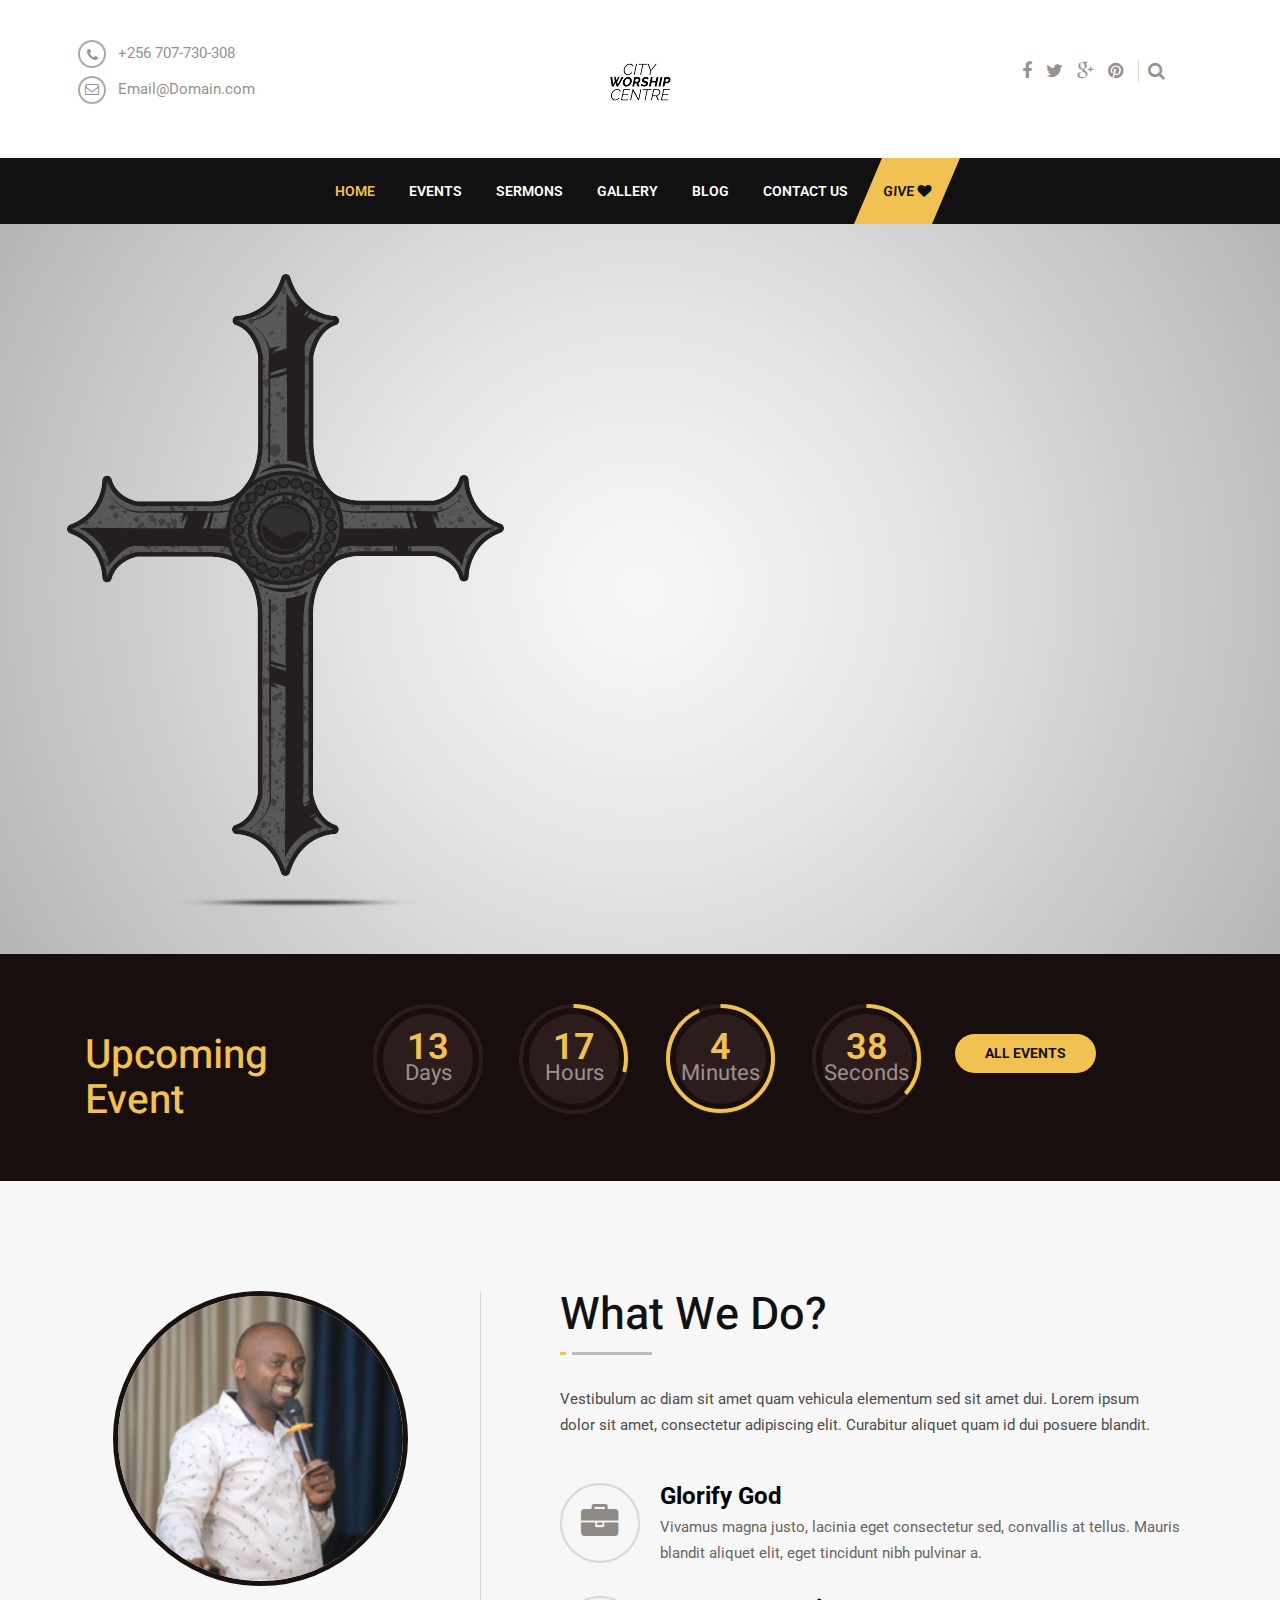
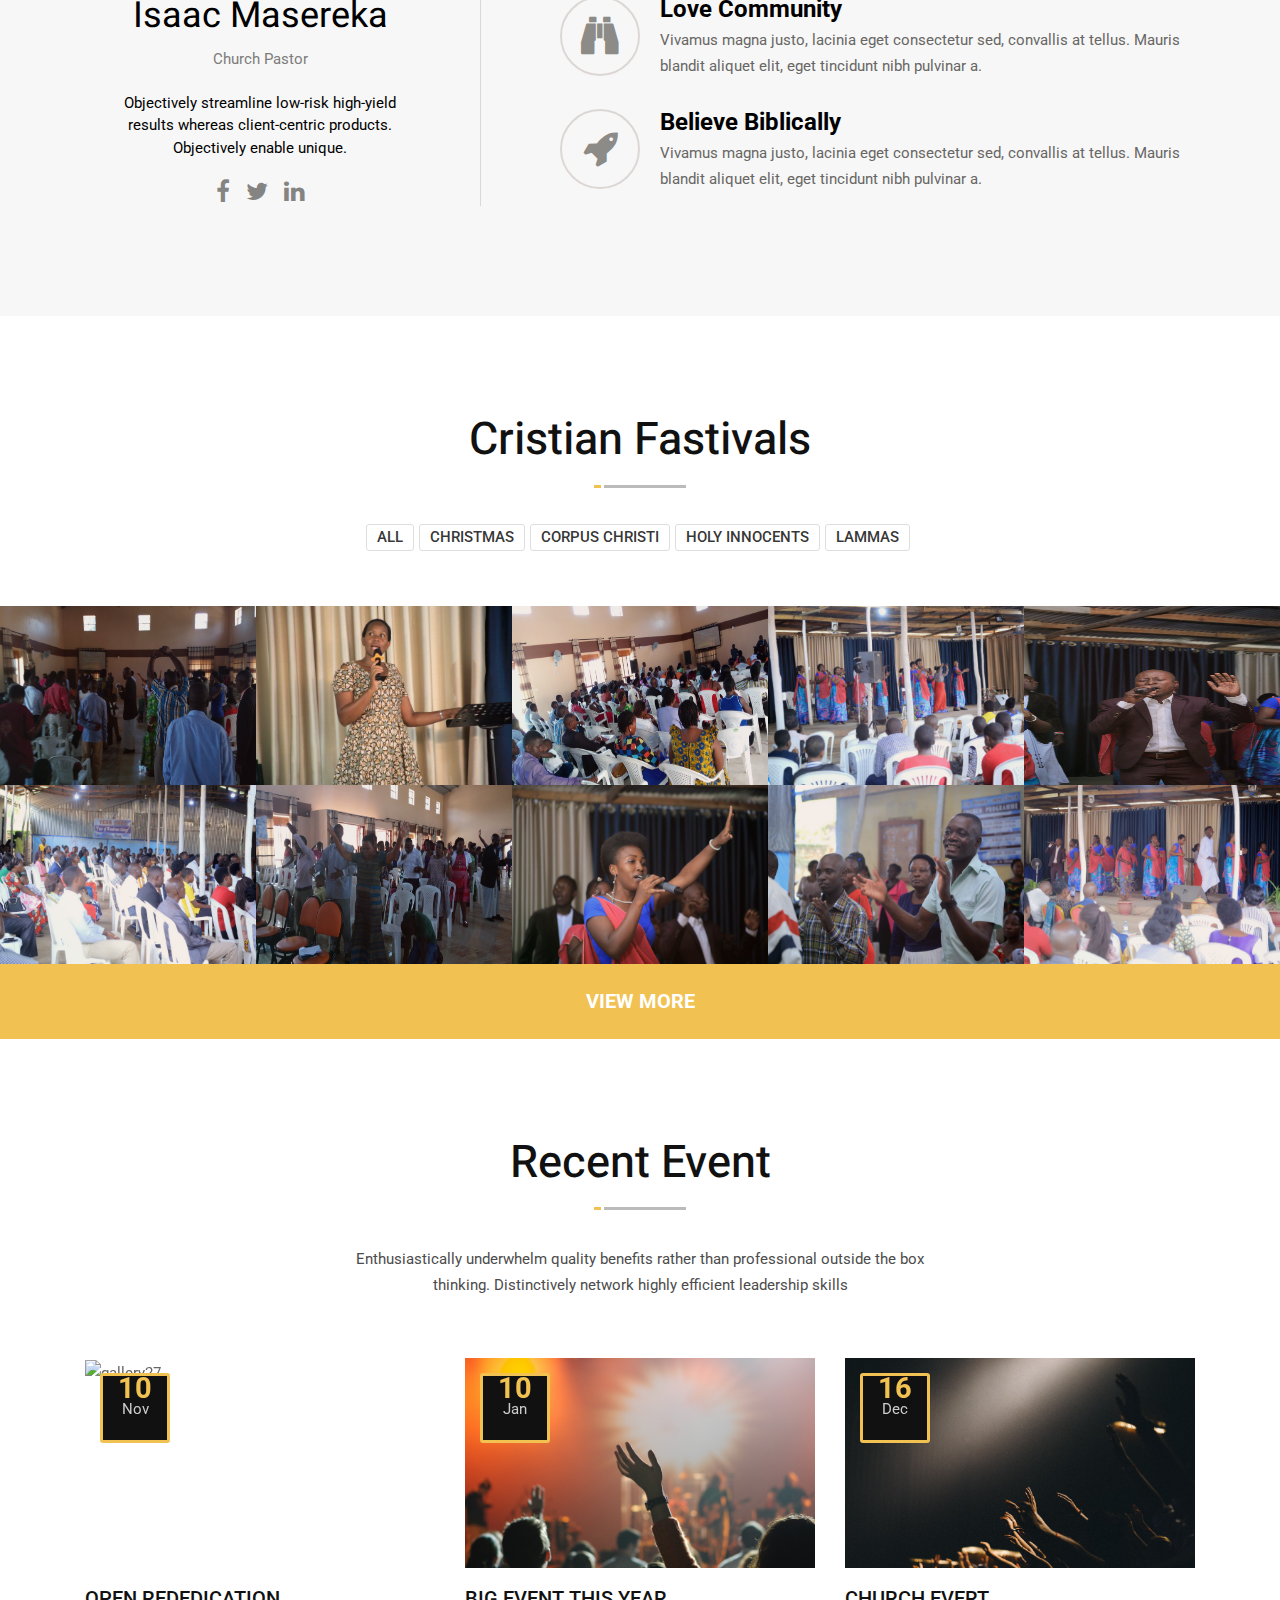
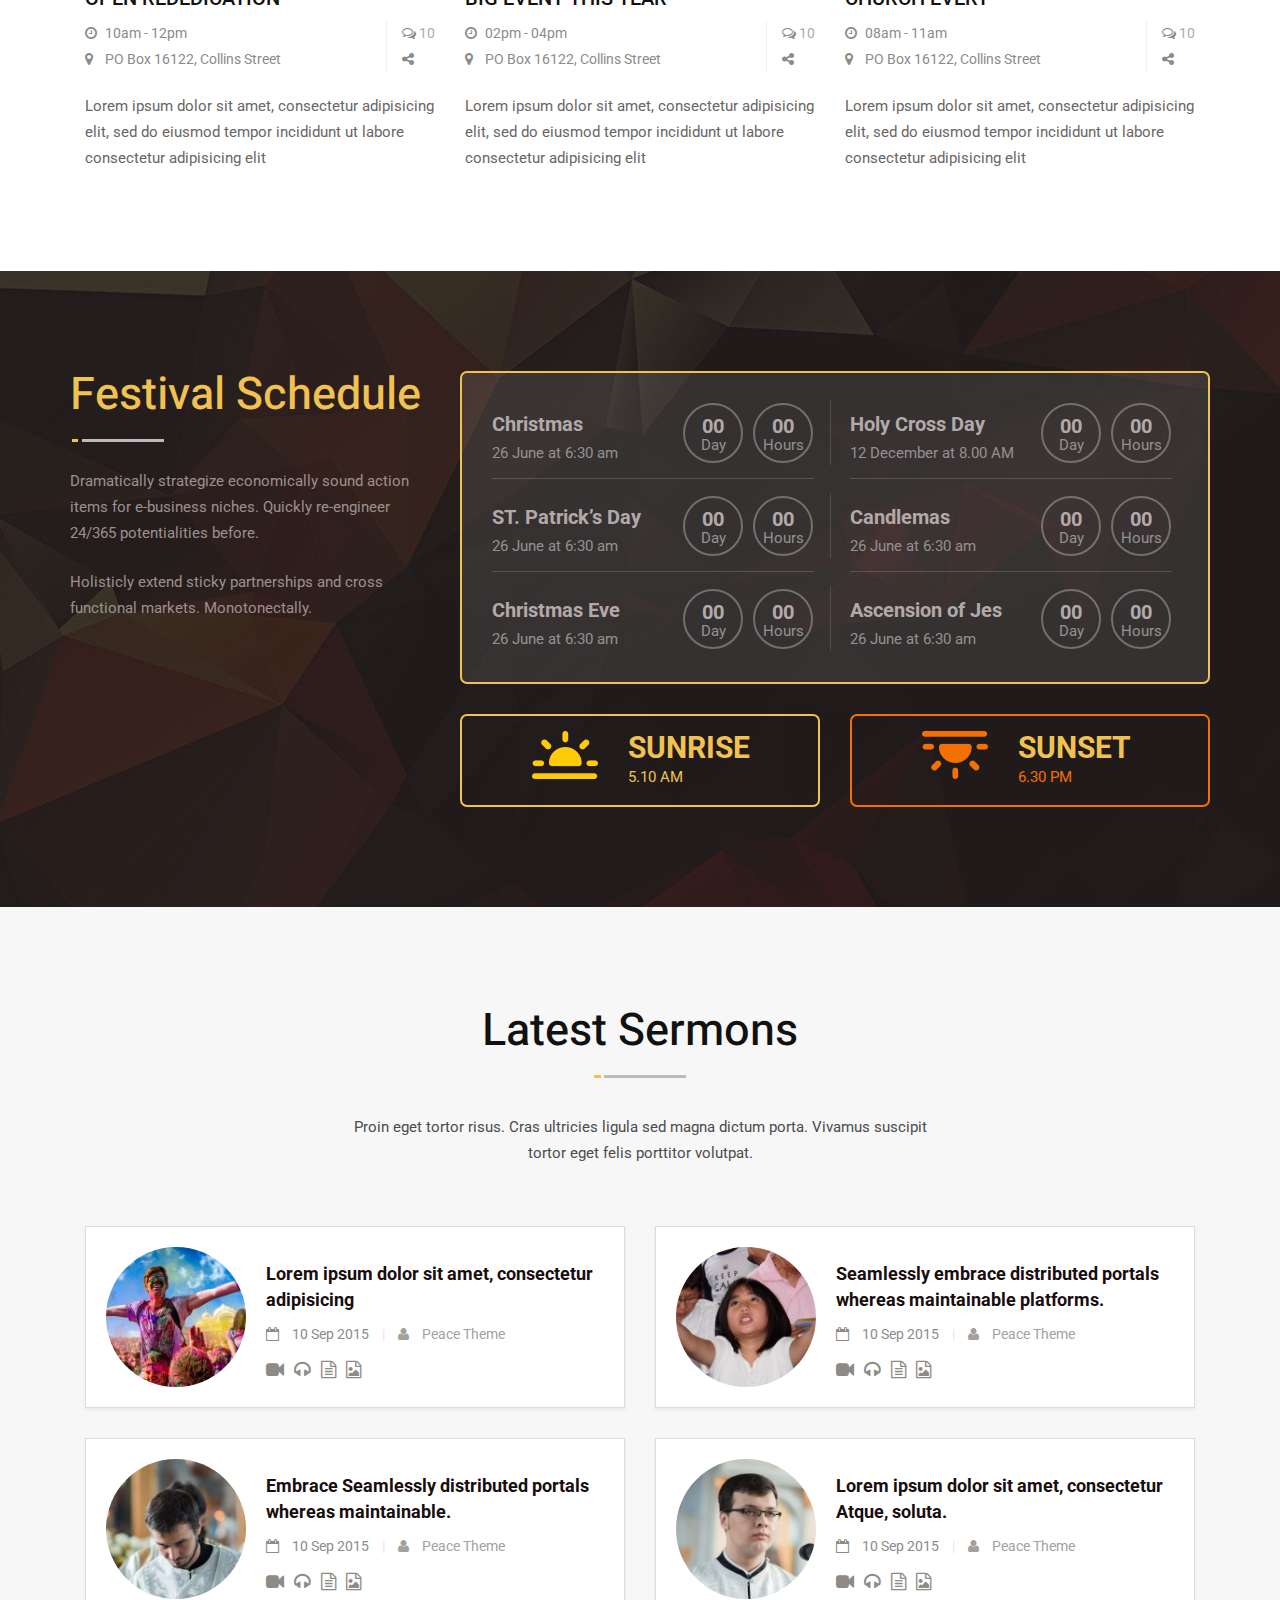
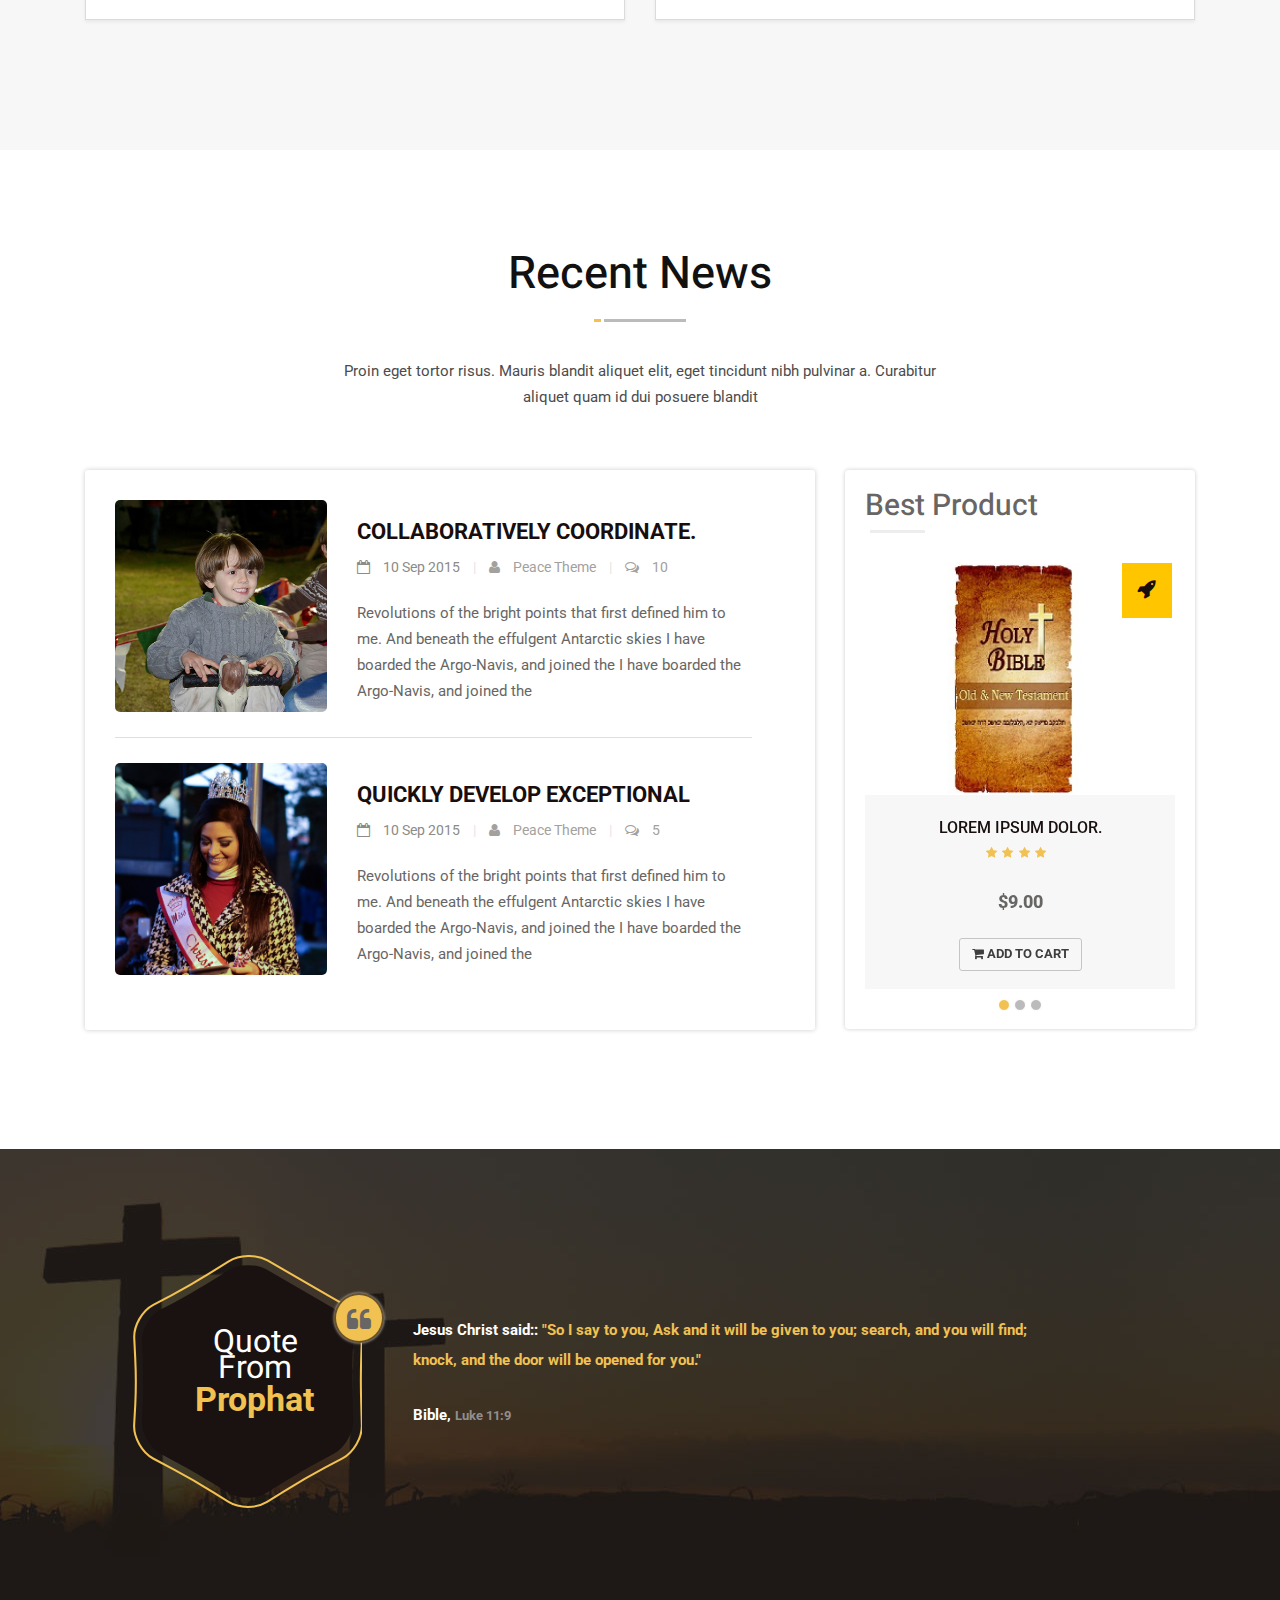
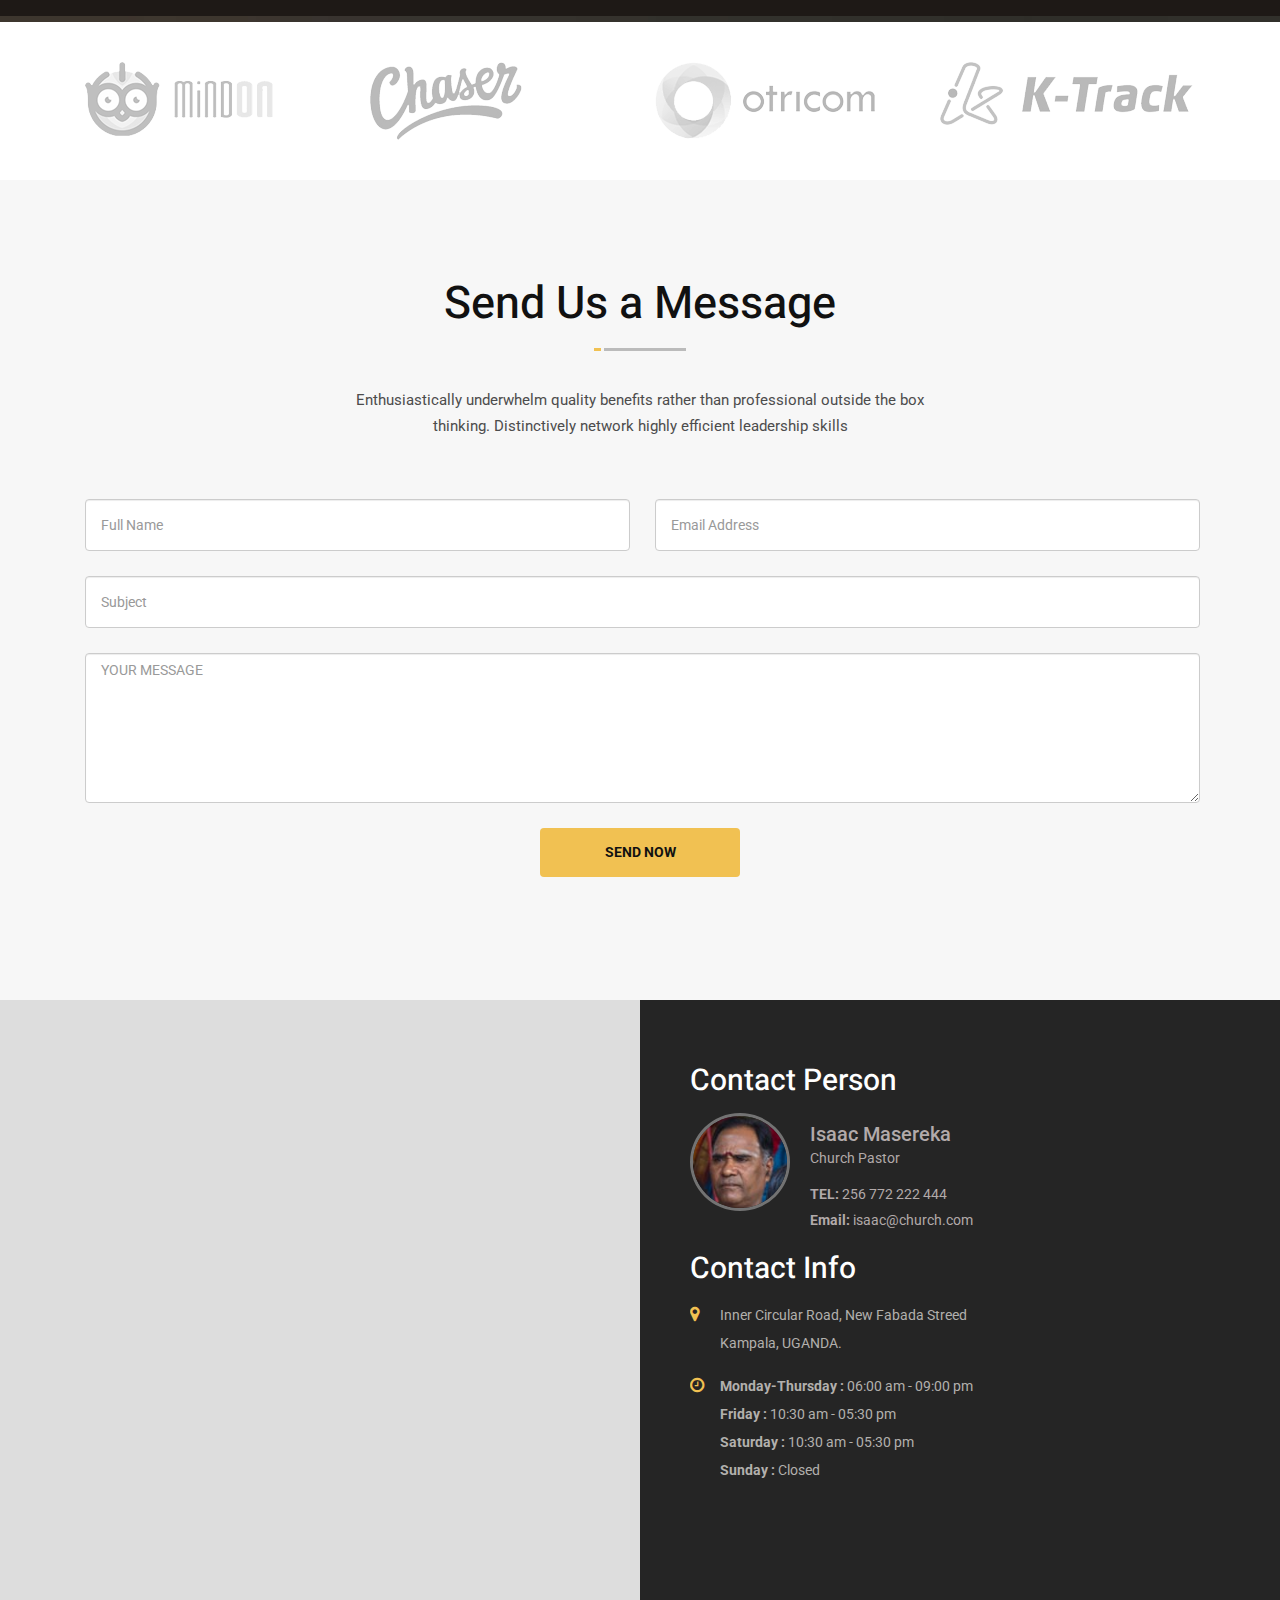
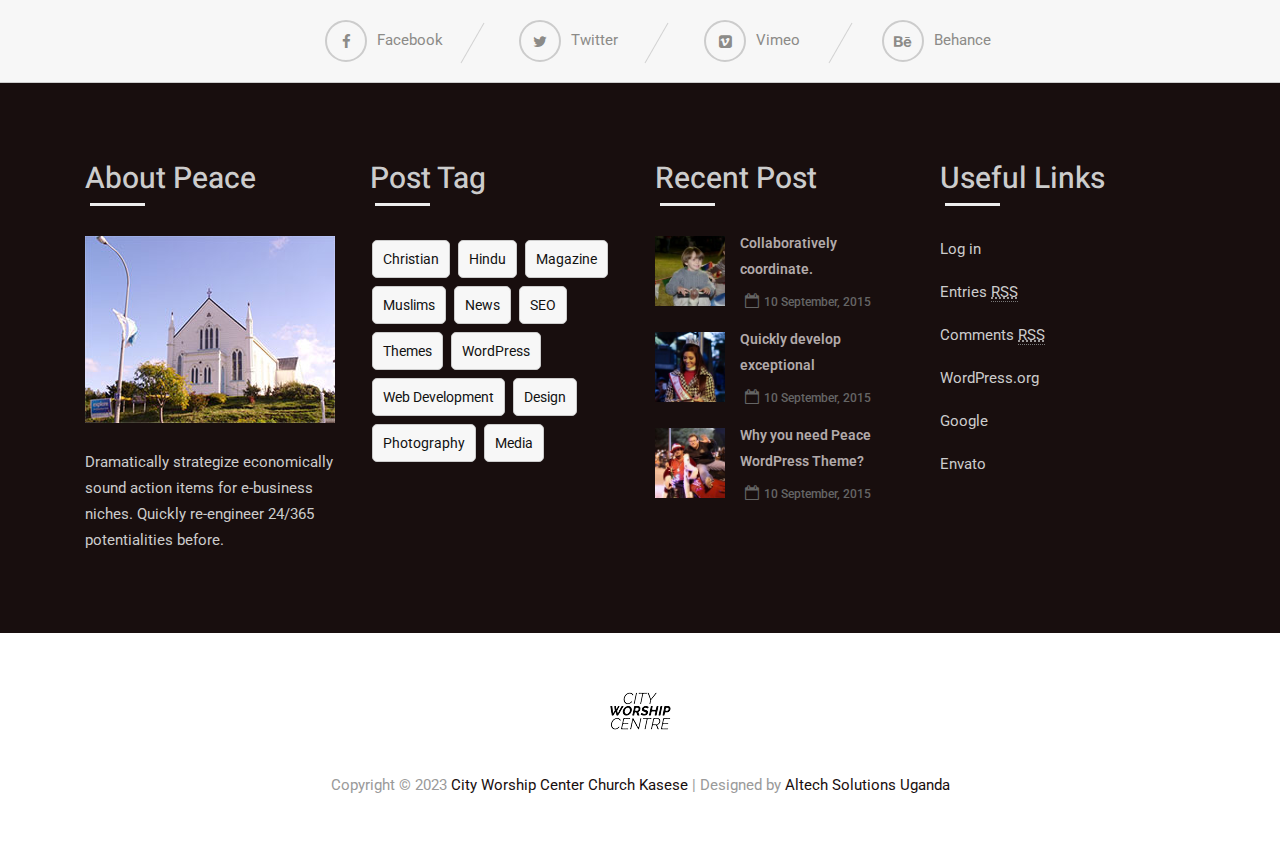
==== index.html @ 4854a901 "Edited the index page" ====
<!DOCTYPE html>
<html lang="en">

<head>
    <meta charset="UTF-8">
    <meta name="viewport" content="width=device-width, initial-scale=1">

    <title>City Worship Center Church Kasese</title>

    <!-- css include -->
    <link rel='stylesheet' id='bootstrap-css' href='assets/css/bootstrap.min.css' type='text/css' media='all' />
    <link rel='stylesheet' id='fontawesome-css' href='assets/css/font-awesome.min.css' type='text/css' media='all' />
    <link rel='stylesheet' id='theme-css-css' href='assets/css/theme-style.css' type='text/css' media='all' />
    <link rel='stylesheet' id='peace-style-css' href='style.css' type='text/css' media='all' />
    <link rel='stylesheet' id='masterslider-css' href='assets/css/masterslider.main.css' type='text/css' media='all' />
    <!-- js inlcude -->
    <script type='text/javascript' src='assets/js/jquery.js'></script>
</head>

<body class="home page">
    <!-- preloader start  -->
    <div id="preloader">
        <div id="loader">
            <div class="loader-inner ball-scale-multiple">
                <div></div>
                <div></div>
                <div></div>
            </div>
        </div>
        <!-- /#loader -->
    </div>
    <!-- /#preloader -->



    <!--  header start  -->
    <header id="top-section">
        <div class="container">
            <div class="col-sm-4 hidden-xs address">
                <div class="pull-left">
                    <ul>
                        <li><i class="fa fa-phone"></i> +256 707-730-308</li>
                        <li><i class="fa fa-envelope-o"></i> Email@Domain.com</li>
                    </ul>
                </div>
                <!-- pull left  -->
            </div>
            <!-- /.address -->

            <div class="col-sm-4 col-xs-12">
                <div class="logo text-center">
                    <a href="index.html"> <img src="images/logo.png" alt="Peace" /> </a>
                </div>
                <!-- /.logo -->
            </div>

            <div class="social-search pull-right hidden-xs">
                <ul>
                    <li><a href="#"><i class="fa fa-facebook"></i><span></span></a></li>
                    <li><a href="#"><i class="fa fa-twitter"></i><span></span></a></li>
                    <li><a href="#"><i class="fa fa-google-plus"></i><span></span></a></li>
                    <li><a href="#"><i class="fa fa-pinterest"></i><span></span></a></li>
                </ul>

                <div id="site-search">
                    <a href="#"><i class="fa fa-search"></i></a>
                    <form class="search-form" action="#" method="get">
                        <input type="text" name="s" id="topSearchField" class="form-control" value="" placeholder="Type &amp; Hit Enter...">
                        <i class="fa fa-close"></i>
                    </form>
                </div>
                <!--  site search  -->

            </div>
            <!-- /.social-search -->
        </div>
        <!-- /.container -->

        <!--  menu slider start -->
        <div class="menu-slider">
            <nav id="peace-menu">
                <div class="container">

                    <!-- Brand and toggle get grouped for better mobile display -->
                    <div class="navbar-header">
                        <button type="button" class="navbar-toggle collapsed" data-toggle="collapse" data-target="#responsive-icon" aria-expanded="false">
                     <span class="sr-only">Toggle navigation</span>
                     <span class="icon-bar"></span>
                     <span class="icon-bar"></span>
                     <span class="icon-bar"></span>
                  </button>
                    </div>
                    <!--  navbar-header -->

                    <!-- Collect the nav links, forms, and other content for toggling -->
                    <div class="collapse navbar-collapse" id="responsive-icon">
                        <div class="menu-menu-1-container">

                            <ul class="nav navbar-nav text-center nav navbar-nav text-center">

                                <li class="active"><a title="index.html" href="index.html">Home</a></li>

                                <li><a title="Event Defaults" href="event-three-column.html">Events</a></li>

                                <li><a title="Sermon Single" href="sermons-two-column.html">Sermons</a></li>

                                <li><a title="Gallery Default" href="gallery-three-column.html">Gallery</a></li>

                                <li><a title="Blog Default" href="blog-two-column.html">Blog</a></li>

                                <li><a title="Contact Us" href="contact-us.html">Contact Us</a></li>
                                <!-- <li><a title="Contact Us" href="404page.html">404</a></li> -->
                                <li class="button-skew"><a class="donate-button" href="404page.html"><span> Give <i class="fa fa-heart"></i></span></a></li>
                            </ul>
                        </div>
                        <!-- menu-menu-1-container  -->
                    </div>
                    <!-- /.navbar-collapse -->
                </div>
                <!-- container  -->
            </nav>
            <!-- peace-menu -->
        </div>
        <!-- /.menu-slider -->
    </header>
    <!-- end header  -->



    <!-- peace layout start -->
    <div id="peace-layout">

        <div class="full-width">
            <div class="row-fluid">
                <div class="content-section">
                    <div class="content-wrapper">
                        <div class="avt_masterslider_el ">

                            <!-- MasterSlider -->
                            <div id="P_MS5614c1d9c8dad" class="master-slider-parent ms-parent-id-3">

                                <!-- MasterSlider Main -->
                                <div id="MS5614c1d9c8dad" class="master-slider ms-skin-default">
                                    <div class="ms-slide" data-delay="8" data-fill-mode="fill">
                                        <img src="images/blank.gif" alt="" title="" data-src="images/09/bg-Church.png" />
                                        <a href="#" target="_self" class="ms-layer  msp-cn-1-6 ms-btn ms-btn-circle ms-btn-n msp-preset-btn-137" data-effect="t(true,n,495,n,n,n,n,n,n,n,n,n,n,n,n)" data-duration="1087" data-delay="1500" data-ease="easeOutQuint" data-hide-effect="fade" data-hide-duration="1012"
                                            data-hide-ease="easeOutQuint" data-hide-time="6987" data-type="button" data-offset-x="498" data-offset-y="454" data-origin="tl" data-position="normal">GET HELP NOW</a>
                                        <div class="ms-layer msp-cn-1-5" style="width:640px;" data-effect="t(true,-186,145,602,n,n,n,n,n,n,n,n,n,n,n)" data-delay="1650" data-ease="easeOutQuint" data-hide-effect="t(true,n,n,n,180,n,n,n,n,n,n,n,n,n,n)" data-hide-duration="1012" data-hide-ease="easeOutQuint"
                                            data-hide-time="7012" data-offset-x="499" data-offset-y="382" data-origin="tl" data-position="normal">Enthusiastically underwhelm quality benefits rather than professional "outside the box" thinking. Distinctively network highly efficient leadership skills</div>
                                        <div class="ms-layer  msp-cn-1-4" style="" data-effect="t(true,220,143,602,n,n,n,n,n,n,n,n,n,n,n)" data-delay="1662" data-ease="easeOutQuint" data-hide-effect="t(true,n,n,n,-90,n,n,n,n,n,n,n,n,n,n)" data-hide-duration="1000" data-hide-ease="easeOutQuint"
                                            data-hide-time="6987" data-offset-x="495" data-offset-y="321" data-origin="tl" data-position="normal">We love and respect to all Religions...</div>
                                        <div class="ms-layer  msp-cn-3-1" style="" data-effect="t(true,0,151,602,n,n,n,n,n,n,n,n,n,n,n)" data-delay="1687" data-ease="easeOutQuint" data-hide-effect="t(true,n,n,n,90,n,n,n,n,n,n,n,n,n,n)" data-hide-duration="1000" data-hide-ease="easeOutQuint"
                                            data-hide-time="6999" data-offset-x="495" data-offset-y="263" data-origin="tl" data-position="normal">WE BELIEVE IN HUMINITY</div>
                                        <img class="ms-layer" src="images/blank.gif" data-src="images/09/layer1.png" alt="" style="" data-effect="t(true,0,151,602,n,n,n,n,n,n,n,n,n,n,n)" data-delay="612" data-ease="easeOutQuint" data-hide-effect="t(true,-250,n,n,n,n,n,n,n,n,-25,n,n,n,n)" data-hide-duration="1000"
                                            data-hide-ease="easeOutQuint" data-hide-time="7012" data-type="image" data-offset-x="113" data-offset-y="673" data-origin="tl" data-position="normal" />
                                        <img class="ms-layer" src="images/blank.gif" data-src="images/09/elemenat1.png" alt="" style="" data-effect="t(true,0,151,602,n,n,n,n,n,n,n,n,n,n,n)" data-duration="750" data-delay="562" data-ease="easeInOutBack" data-hide-effect="t(true,-250,n,n,n,n,250,n,n,n,n,n,n,n,n)"
                                            data-hide-duration="1000" data-hide-ease="easeOutQuint" data-hide-time="6999" data-type="image" data-offset-x="12" data-offset-y="50" data-origin="tl" data-position="normal" />
                                    </div>

                                    <div class="ms-slide" data-delay="8" data-fill-mode="fill">
                                        <img src="images/blank.gif" alt="" title="" data-src="images/09/churnch-bg-2.jpg" />
                                        <a href="#" target="_self" class="ms-layer  msp-cn-1-10 ms-btn ms-btn-circle ms-btn-l msp-preset-btn-127" data-effect="t(true,0,53,-1555,n,n,n,n,n,n,n,n,n,n,n)" data-duration="700" data-delay="1650" data-ease="easeOutQuint" data-hide-effect="fade" data-hide-duration="1000"
                                            data-hide-ease="easeOutQuint" data-hide-time="6750" data-type="button" data-offset-x="456" data-offset-y="457" data-origin="tl" data-position="normal">GET HELP NOW</a>
                                        <div class="ms-layer  msp-cn-1-9" style="" data-effect="t(true,0,53,-1555,n,n,n,n,n,n,n,n,n,n,n)" data-duration="700" data-delay="1312" data-ease="easeOutQuint" data-hide-effect="fade" data-hide-duration="1000" data-hide-ease="easeOutQuint" data-hide-time="6699"
                                            data-offset-x="459" data-offset-y="381" data-origin="tl" data-position="normal">Enthusiastically underwhelm quality benefits rather than professional "outside the box" thinking. Distinctively network highly efficient leadership skills</div>
                                        <div class="ms-layer  msp-cn-3-8" style="" data-effect="t(true,0,53,-1555,n,n,n,n,n,n,n,n,n,n,n)" data-duration="700" data-delay="875" data-ease="easeOutQuint" data-hide-effect="fade" data-hide-duration="1000" data-hide-ease="easeOutQuint" data-hide-time="6475"
                                            data-offset-x="455" data-offset-y="323" data-origin="tl" data-position="normal">A POWERFUL RELIGION THEME</div>
                                        <div class="ms-layer  msp-cn-3-7" style="" data-effect="t(true,0,53,-1555,n,n,n,n,n,n,n,n,n,n,n)" data-duration="700" data-delay="250" data-ease="easeInOutQuint" data-hide-effect="fade" data-hide-duration="1000" data-hide-ease="easeOutQuint" data-hide-time="6100"
                                            data-offset-x="453" data-offset-y="248" data-origin="tl" data-position="normal">PEACE</div>
                                    </div>

                                    <div class="ms-slide" data-delay="8" data-fill-mode="fill">
                                        <img src="images/blank.gif" alt="" title="" data-src="images/09/churnch-bg-3.jpg" />
                                        <img class="ms-layer" src="images/blank.gif" data-src="images/09/element2.png" alt="" style="" data-effect="t(true,n,150,n,n,n,n,n,n,n,n,n,n,n,n)" data-duration="1200" data-delay="500" data-ease="easeInOutBack" data-hide-effect="t(true,n,238,-14,n,n,n,n,n,n,n,-25,n,n,n)"
                                            data-hide-duration="500" data-hide-ease="easeOutQuint" data-hide-time="7487" data-type="image" data-offset-x="-5" data-offset-y="63" data-origin="mc" data-position="normal" />
                                        <a href="#" target="_self" class="ms-layer  msp-cn-3-14 ms-btn ms-btn-circle ms-btn-l msp-preset-btn-127" data-effect="t(true,n,500,n,n,n,n,n,n,n,n,n,n,n,n)" data-delay="2562" data-ease="easeOutQuint" data-hide-effect="fade" data-hide-duration="500" data-hide-ease="easeOutQuint"
                                            data-hide-time="7424" data-type="button" data-offset-x="483" data-offset-y="453" data-origin="tl" data-position="normal">GET HELP NOW</a>
                                        <div class="ms-layer  msp-cn-1-13" style="width:600px;" data-effect="t(true,-500,n,n,n,n,n,n,n,n,n,n,n,n,n)" data-delay="2287" data-ease="easeOutQuint" data-hide-effect="fade" data-hide-duration="500" data-hide-ease="easeOutQuint" data-hide-time="7399"
                                            data-offset-x="300" data-offset-y="371" data-origin="tl" data-position="normal">Enthusiastically underwhelm quality benefits rather than professional "outside the box" thinking. Distinctively network highly efficient leadership skills
                                        </div>
                                        <div class="ms-layer  msp-cn-1-12" style="" data-effect="t(true,500,n,n,n,n,n,n,n,n,n,n,n,n,n)" data-delay="2037" data-ease="easeOutQuint" data-hide-effect="fade" data-hide-duration="600" data-hide-ease="easeOutQuint" data-hide-time="7137" data-offset-x="255"
                                            data-offset-y="312" data-origin="tl" data-position="normal">IT"S USELESS TO LECTURE A HUMAN
                                        </div>
                                    </div>
                                </div>
                                <!-- END MasterSlider Main -->
                            </div>
                            <!-- END MasterSlider -->
                        </div>
                        <!--  avt masterslider el -->

                        <!--  event section start -->
                        <section class="event">
                            <div class="next-event section-padding">
                                <div class="container">
                                    <h2 class="section-title col-md-3">Upcoming Event</h2>

                                    <div class="row">
                                        <div class="event_time_countdown next-event-container">
                                            <div class="col-md-6 centered">
                                                <div class="row">
                                                    <div class="col-sm-3 col-xs-6">
                                                        <div class="clock_days">
                                                            <div class="bgLayer">
                                                                <div class="topLayer"></div>
                                                                <canvas class="canvas_days" width="110" height="110">
                                                </canvas>
                                                                <div class="text">
                                                                    <p class="val">0</p>
                                                                    <p class="time_text">Days</p>
                                                                </div>
                                                                <!-- text -->
                                                            </div>
                                                            <!-- bglayer -->
                                                        </div>
                                                        <!-- Days -->
                                                    </div>
                                                    <!--  col sm 3 -->

                                                    <div class="col-sm-3 col-xs-6">
                                                        <div class="clock_hours">
                                                            <div class="bgLayer">
                                                                <div class="topLayer"></div>
                                                                <canvas class="canvas_hours" width="110" height="110">
                                                </canvas>
                                                                <div class="text">
                                                                    <p class="val">0</p>
                                                                    <p class="time_text">Hours</p>
                                                                </div>
                                                                <!-- text -->
                                                            </div>
                                                            <!-- bglayer -->
                                                        </div>
                                                        <!-- Hours -->
                                                    </div>
                                                    <!--  col sm 3 -->

                                                    <div class="col-sm-3 col-xs-6">
                                                        <div class="clock_minutes">
                                                            <div class="bgLayer">
                                                                <div class="topLayer"></div>
                                                                <canvas class="canvas_minutes" width="110" height="110">
                                                </canvas>
                                                                <div class="text">
                                                                    <p class="val">0</p>
                                                                    <p class="time_text">Minutes</p>
                                                                </div>
                                                                <!-- text -->
                                                            </div>
                                                            <!-- bglayer -->
                                                        </div>
                                                        <!-- minutes -->
                                                    </div>
                                                    <!--  col sm 3 -->

                                                    <div class="col-sm-3 col-xs-6">
                                                        <div class="clock_seconds">
                                                            <div class="bgLayer">
                                                                <div class="topLayer"></div>
                                                                <canvas class="canvas_seconds" width="110" height="110">
                                                </canvas>
                                                                <div class="text">
                                                                    <p class="val">0</p>
                                                                    <p class="time_text">Seconds</p>
                                                                </div>
                                                                <!-- text -->
                                                            </div>
                                                            <!-- bgLayer -->
                                                        </div>
                                                        <!-- second -->
                                                    </div>
                                                    <!--  col sm 3 -->
                                                </div>
                                                <!-- /.row -->
                                            </div>
                                            <!-- /.event_time_countdown-->
                                        </div>
                                        <!-- /.next-event-container -->

                                        <p class="event-btn-container col-md-2">
                                            <a class="btn custom-btn" href="event-three-column.html">ALL EVENTS</a>
                                        </p>

                                    </div>
                                    <!-- /.row -->
                                </div>
                                <!-- /.container -->
                            </div>
                            <!-- /.next-event -->
                        </section>
                        <!-- /end event -->
                    </div>
                    <!--  content wrapper  -->
                </div>
                <!--  content section  -->
            </div>
            <!--   row fluid   -->
        </div>
        <!-- full width -->


        <!-- what we do start -->
        <section class="what-we-do">
            <div class="container">
                <div class="col-sm-4 ">
                    <div class="content-wrapper">
                        <div class="about-us">
                            <div class="service-person">
                                <img src="images/09/personimg03.jpg" alt="">

                                <div class="person-details">
                                    <h1>Isaac Masereka</h1>
                                    <span>Church Pastor</span>

                                    <div class="person-content">
                                        Objectively streamline low-risk high-yield results whereas client-centric products. Objectively enable unique.
                                    </div>
                                    <!-- end person content -->

                                    <div class="person-social">
                                        <ul>
                                            <li><a href="http://www.facebook.com/codexcoderltd"><i class="fa fa-facebook"></i></a></li>
                                            <li><a href="http://twitter.com/CodexCoder"><i class="fa fa-twitter"></i></a></li>
                                            <li><a href="#"><i class="fa fa-linkedin"></i></a></li>
                                        </ul>
                                    </div>
                                    <!-- end person social -->
                                </div>
                                <!-- end person details -->
                            </div>
                            <!-- end service person -->
                        </div>
                        <!-- end about us -->
                    </div>
                    <!-- end content wrapper -->
                </div>
                <!-- end col sm 4 -->


                <div class="col-sm-1 ">
                    <div class="content-wrapper">
                        <div class="col-md-1 hidden-sm hidden-xs">
                            <div class="peace-separator"></div>
                        </div>
                        <!-- col md 1 -->
                    </div>
                    <!-- end contant wrapper -->
                </div>
                <!-- end col sm 1 -->


                <div class="col-sm-7 ">
                    <div class="content-wrapper">
                        <div class="about-us">
                            <h2 class="section-title">What We Do?</h2>

                            <div class="section-detail">Vestibulum ac diam sit amet quam vehicula elementum sed sit amet dui. Lorem ipsum dolor sit amet, consectetur adipiscing elit. Curabitur aliquet quam id dui posuere blandit.</div>
                            <div class="service-details">
                                <div class="darson">
                                    <div class="item">
                                        <div class="item-element">
                                            <span class="fa fa-briefcase"></span>
                                        </div>
                                        <!-- end item element -->
                                    </div>
                                    <!-- end item -->
                                    <div class="head">Glorify God</div>
                                    <div class="content">
                                        Vivamus magna justo, lacinia eget consectetur sed, convallis at tellus. Mauris blandit aliquet elit, eget tincidunt nibh pulvinar a.
                                    </div>
                                </div>
                                <!-- end person -->

                                <div class="darson">
                                    <div class="item">
                                        <div class="item-element">
                                            <span class="fa fa-binoculars"></span>
                                        </div>
                                        <!-- end item element -->
                                    </div>
                                    <!-- end item -->
                                    <div class="head">Love Community</div>
                                    <div class="content">
                                        Vivamus magna justo, lacinia eget consectetur sed, convallis at tellus. Mauris blandit aliquet elit, eget tincidunt nibh pulvinar a.
                                    </div>
                                </div>
                                <!-- end person -->

                                <div class="darson">
                                    <div class="item">
                                        <div class="item-element">
                                            <span class="fa fa-rocket"></span>
                                        </div>
                                        <!-- end item element -->
                                    </div>
                                    <!-- end item -->
                                    <div class="head">Believe Biblically</div>
                                    <div class="content">
                                        Vivamus magna justo, lacinia eget consectetur sed, convallis at tellus. Mauris blandit aliquet elit, eget tincidunt nibh pulvinar a.
                                    </div>
                                </div>
                                <!-- end person -->
                            </div>
                            <!-- end service details -->
                        </div>
                        <!-- end about us -->
                    </div>
                    <!-- end wrapper -->
                </div>
                <!-- col sm 7 -->
            </div>
            <!-- end container -->
        </section>
        <!--  end what we do  -->




        <section class="full-width padding-top">
            <div class="row-fluid">
                <div class="content-section">
                    <div class="content-wrapper">
                        <h2 class="section-title">Cristian Fastivals</h2>

                        <div class="portfolio gallery-section">
                            <div class="container">
                                <div class="isotope-filters portfolio-filter">
                                    <button class="button is-checked" data-sort-by="original-order">ALL</button>
                                    <button data-filter=".christmas">Christmas</button>
                                    <button data-filter=".corpus-christi">Corpus Christi</button>
                                    <button data-filter=".holy-innocents">Holy Innocents</button>
                                    <button data-filter=".lammas">Lammas</button>
                                </div>
                                <!-- end isotope filter -->
                            </div>
                            <!-- end container -->

                            <div class="clearfix portfolio-item isotope-items isotope-masonry-items">
                                <div class="item lammas effect-oscar">
                                    <img width="1000" height="738" src="images/09/gallery9.jpg" class="attachment-gallery-thumb wp-post-image" alt="gallery9" />
                                    <div class="item-description">
                                        <div class="item-link">
                                            <a class="boxer" data-boxer-height="500" data-boxer-width="500" href="images/09/gallery9.jpg">
                                    <i class="fa plus-sign"></i>
                                 </a>
                                        </div>
                                        <!-- /.item-link -->
                                    </div>
                                </div>
                                <!-- end item -->
                                <div class="item lammas effect-oscar">
                                    <img width="1000" height="667" src="images/09/gallery10.jpg" class="attachment-gallery-thumb wp-post-image" alt="gallery10" />
                                    <div class="item-description">
                                        <div class="item-link">
                                            <a class="boxer" data-boxer-height="500" data-boxer-width="500" href="images/09/gallery10.jpg">
                                    <i class="fa plus-sign"></i>
                                 </a>
                                        </div>
                                        <!-- /.item-link -->
                                    </div>
                                    <!-- end item desc -->
                                </div>
                                <!-- end item -->

                                <div class="item corpus-christi effect-oscar">
                                    <img width="1000" height="661" src="images/09/gallery8.jpg" class="attachment-gallery-thumb wp-post-image" alt="gallery8" />
                                    <div class="item-description">
                                        <div class="item-link">
                                            <a class="boxer" data-boxer-height="500" data-boxer-width="500" href="images/09/gallery8.jpg">
                                    <i class="fa plus-sign"></i>
                                 </a>
                                        </div>
                                        <!-- /.item-link -->
                                    </div>
                                    <!-- end item desc -->
                                </div>
                                <!-- end item -->

                                <div class="item corpus-christi effect-oscar">
                                    <img width="1000" height="667" src="images/09/gallery7.jpg" class="attachment-gallery-thumb wp-post-image" alt="gallery7" />
                                    <div class="item-description">
                                        <div class="item-link">
                                            <a class="boxer" data-boxer-height="500" data-boxer-width="500" href="images/09/gallery7.jpg">
                                    <i class="fa plus-sign"></i>
                                 </a>
                                        </div>
                                        <!-- /.item-link -->
                                    </div>
                                    <!-- end item desc -->
                                </div>
                                <!-- end item -->

                                <div class="item corpus-christi holy-innocents effect-oscar">
                                    <img width="1200" height="789" src="images/09/gallery6.jpg" class="attachment-gallery-thumb wp-post-image" alt="gallery6" />
                                    <div class="item-description">
                                        <div class="item-link">
                                            <a class="boxer" data-boxer-height="500" data-boxer-width="500" href="images/09/gallery6.jpg">
                                    <i class="fa plus-sign"></i>
                                 </a>
                                        </div>
                                        <!-- /.item-link -->
                                    </div>
                                    <!-- end item desc -->
                                </div>
                                <!-- end item -->

                                <div class="item holy-innocents effect-oscar">
                                    <img width="1200" height="800" src="images/09/gallery5.jpg" class="attachment-gallery-thumb wp-post-image" alt="gallery5" />
                                    <div class="item-description">
                                        <div class="item-link">
                                            <a class="boxer" data-boxer-height="500" data-boxer-width="500" href="images/09/gallery5.jpg">
                                    <i class="fa plus-sign"></i>
                                 </a>
                                        </div>
                                        <!-- /.item-link -->
                                    </div>
                                    <!-- end item desc -->
                                </div>
                                <!-- end item -->

                                <div class="item holy-innocents effect-oscar">
                                    <img width="1200" height="836" src="images/09/gallery4.jpg" class="attachment-gallery-thumb wp-post-image" alt="gallery4" />
                                    <div class="item-description">
                                        <div class="item-link">
                                            <a class="boxer" data-boxer-height="500" data-boxer-width="500" href="images/09/gallery4.jpg">
                                    <i class="fa plus-sign"></i>
                                 </a>
                                        </div>
                                        <!-- /.item-link -->
                                    </div>
                                    <!-- end item desc -->
                                </div>
                                <!-- end item -->

                                <div class="item christmas effect-oscar">
                                    <img width="1024" height="685" src="images/09/gallery3.jpg" class="attachment-gallery-thumb wp-post-image" alt="gallery3" />
                                    <div class="item-description">
                                        <div class="item-link">
                                            <a class="boxer" data-boxer-height="500" data-boxer-width="500" href="images/09/gallery3.jpg">
                                    <i class="fa plus-sign"></i>
                                 </a>
                                        </div>
                                        <!-- /.item-link -->
                                    </div>
                                    <!-- end item desc -->
                                </div>
                                <!-- end item -->

                                <div class="item christmas effect-oscar">
                                    <img width="1200" height="795" src="images/09/gallery2.jpg" class="attachment-gallery-thumb wp-post-image" alt="gallery2" />
                                    <div class="item-description">
                                        <div class="item-link">
                                            <a class="boxer" data-boxer-height="500" data-boxer-width="500" href="images/09/gallery2.jpg">
                                    <i class="fa plus-sign"></i>
                                 </a>
                                        </div>
                                        <!-- /.item-link -->
                                    </div>
                                    <!-- end item desc -->
                                </div>
                                <!-- end item -->

                                <div class="item christmas effect-oscar">
                                    <img width="1200" height="800" src="images/09/gallery1.jpg" class="attachment-gallery-thumb wp-post-image" alt="gallery1" />
                                    <div class="item-description">
                                        <div class="item-link">
                                            <a class="boxer" data-boxer-height="500" data-boxer-width="500" href="images/09/gallery1.jpg">
                                    <i class="fa plus-sign"></i>
                                 </a>
                                        </div>
                                        <!-- /.item-link -->
                                    </div>
                                    <!-- end item desc -->
                                </div>
                                <!-- end item -->

                            </div>
                            <!-- end portfolio item -->

                            <a class="read-more" href="gallery.html">View More</a>
                            <div class="clearfix"></div>

                        </div>
                        <!-- /.gallery-section -->
                    </div>
                    <!-- end content wrapper -->
                </div>
                <!-- end content section -->
            </div>
            <!-- end row fluid -->
        </section>
        <!-- end full width -->



        <!--  section padding start  -->
        <section class="section-padding">
            <div class="container">
                <div class="content-section">
                    <div class="content-wrapper">
                        <h2 class="section-title">Recent Event</h2>

                        <div class="section-detail">Enthusiastically underwhelm quality benefits rather than professional outside the box thinking. Distinctively network highly efficient leadership skills</div>
                        <!-- /.section-detail -->

                        <!-- all event start  -->
                        <div class="col-md-4">
                            <div class="all-event">
                                <div class="event-post">
                                    <div class="feature-img">
                                        <img width="300" height="206" src="images/09/gallery271-300x206.jpg" class="attachment-medium wp-post-image" alt="gallery27" />
                                    </div>
                                    <!-- end feature img -->

                                    <div class="events-date">
                                        <span class="event-date">10</span>
                                        <br>
                                        <span class="event-month">Nov</span>
                                    </div>
                                    <!-- end event date -->

                                    <h2 class="uppercase"><a href="event-single.html" title="Open Rededication">Open Rededication</a></h2>

                                    <div class="event-period">
                                        <div class="row">
                                            <p class="col-md-10 col-xs-10 period-session">
                                                <i class="fa fa-clock-o"></i> 10am - 12pm
                                                <br>
                                                <i class="fa fa-map-marker"></i> PO Box 16122, Collins Street
                                            </p>

                                            <p class="col-md-2 col-xs-2 comments-share">
                                                <span class="cmnt"><i class="fa fa-comments-o"></i> <a href="?p=1#comments">10</a></span>
                                                <i class="fa fa-share-alt">
                                       <span class="social-button">
                                          <a href="#" onclick="window.open(this.href); return false;"><i class="fa fa-facebook"></i></a>
                                                <a href="#" title="Share this post on Twitter!" target="_blank"><i class="fa fa-twitter"></i></a>
                                                <a href="#" title="Share this post on google plus!" target="_blank"><i class="fa fa-google-plus"></i></a>
                                                <a class="linkedin" href="#" title="Share on LinkedIn" rel="external nofollow" target="_blank"><i class="fa fa-linkedin"></i></a>
                                                <a class="pinterest" href="#" title="Pinterest" rel="nofollow" target="_blank"><i class="fa fa-pinterest"></i></a>
                                                </span>
                                                </i>
                                            </p>
                                            <!-- /.comments-share -->
                                        </div>
                                        <!-- end row -->
                                    </div>
                                    <!-- /.event-period -->

                                    <div class="event-description">
                                        Lorem ipsum dolor sit amet, consectetur adipisicing elit, sed do eiusmod tempor incididunt ut labore consectetur adipisicing elit
                                    </div>
                                    <!-- event description -->
                                </div>
                                <!-- end event post -->
                            </div>
                            <!-- end all event -->
                        </div>
                        <!-- end col md 4 -->


                        <!-- all event start  -->
                        <div class="col-md-4">
                            <div class="all-event">
                                <div class="event-post">
                                    <div class="feature-img">
                                        <img width="300" height="206" src="images/09/event5-300x206.jpg" class="attachment-medium wp-post-image" alt="event5" />
                                    </div>

                                    <div class="events-date">
                                        <span class="event-date">10</span>
                                        <br>
                                        <span class="event-month">Jan</span>
                                    </div>
                                    <h2 class="uppercase"><a href="event-single.html" title="Big Event This Year">Big Event This Year</a></h2>

                                    <div class="event-period">
                                        <div class="row">
                                            <p class="col-md-10 col-xs-10 period-session">
                                                <i class="fa fa-clock-o"></i> 02pm - 04pm
                                                <br>
                                                <i class="fa fa-map-marker"></i> PO Box 16122, Collins Street
                                            </p>
                                            <p class="col-md-2 col-xs-2 comments-share">
                                                <span class="cmnt"><i class="fa fa-comments-o"></i> <a href="?p=1#comments">10</a></span>
                                                <i class="fa fa-share-alt">
                                       <span class="social-button">
                                          <a href="#" onclick="window.open(this.href); return false;"><i class="fa fa-facebook"></i></a>
                                                <a href="#" title="Share this post on Twitter!" target="_blank"><i class="fa fa-twitter"></i></a>
                                                <a href="#" title="Share this post on google plus!" target="_blank"><i class="fa fa-google-plus"></i></a>
                                                <a class="linkedin" href="#" title="Share on LinkedIn" rel="external nofollow" target="_blank"><i class="fa fa-linkedin"></i></a>
                                                <a class="pinterest" href="#" title="Pinterest" rel="nofollow" target="_blank"><i class="fa fa-pinterest"></i></a>
                                                </span>
                                                </i>
                                            </p>
                                            <!-- /.comments-share -->
                                        </div>
                                    </div>
                                    <!-- /.event-period -->

                                    <div class="event-description">
                                        Lorem ipsum dolor sit amet, consectetur adipisicing elit, sed do eiusmod tempor incididunt ut labore consectetur adipisicing elit
                                    </div>
                                    <!-- event desc  -->
                                </div>
                                <!-- end event post -->
                            </div>
                            <!-- end all event -->
                        </div>
                        <!-- end col md 4 -->



                        <!-- all event start  -->
                        <div class="col-md-4">
                            <div class="all-event">
                                <div class="event-post">
                                    <div class="feature-img">
                                        <img width="300" height="206" src="images/09/event4-300x206.jpg" class="attachment-medium wp-post-image" alt="event4" />
                                    </div>
                                    <div class="events-date">
                                        <span class="event-date">16</span>
                                        <br>
                                        <span class="event-month">Dec</span>
                                    </div>
                                    <h2 class="uppercase"><a href="event-single.html" title="Church Evert">Church Evert</a></h2>
                                    <div class="event-period">
                                        <div class="row">
                                            <p class="col-md-10 col-xs-10 period-session">
                                                <i class="fa fa-clock-o"></i> 08am - 11am
                                                <br>
                                                <i class="fa fa-map-marker"></i> PO Box 16122, Collins Street
                                            </p>
                                            <p class="col-md-2 col-xs-2 comments-share">
                                                <span class="cmnt"><i class="fa fa-comments-o"></i> <a href="?p=1#comments">10</a></span>
                                                <i class="fa fa-share-alt">
                                       <span class="social-button">
                                          <a href="#" onclick="window.open(this.href); return false;"><i class="fa fa-facebook"></i></a>
                                                <a href="#" title="Share this post on Twitter!" target="_blank"><i class="fa fa-twitter"></i></a>
                                                <a href="#" title="Share this post on google plus!" target="_blank"><i class="fa fa-google-plus"></i></a>
                                                <a class="linkedin" href="#" title="Share on LinkedIn" rel="external nofollow" target="_blank"><i class="fa fa-linkedin"></i></a>
                                                <a class="pinterest" href="#" title="Pinterest" rel="nofollow" target="_blank"><i class="fa fa-pinterest"></i></a>
                                                </span>
                                                </i>
                                            </p>
                                            <!-- /.comments-share -->
                                        </div>
                                    </div>
                                    <!-- /.event-period -->
                                    <div class="event-description">
                                        Lorem ipsum dolor sit amet, consectetur adipisicing elit, sed do eiusmod tempor incididunt ut labore consectetur adipisicing elit
                                    </div>
                                    <!-- event desc  -->
                                </div>
                                <!-- end event post -->
                            </div>
                            <!-- end all event -->
                        </div>
                        <!-- end col md 4 -->
                    </div>
                    <!-- end conent wrapper -->
                </div>
                <!-- end content secton -->
            </div>
            <!-- end container -->
        </section>


        <!--  full width start  -->
        <div class="full-width">
            <div class="row-fluid">
                <div class="content-section">
                    <div class="content-wrapper">
                        <section class="shedule section-padding">
                            <div class="container">
                                <div class="row">
                                    <div class="col-md-4">
                                        <h2 class="section-title">Festival Schedule</h2>
                                        <!-- /.section-title -->
                                        <div class="section-detail">
                                            <p>Dramatically strategize economically sound action items for e-business niches. Quickly re-engineer 24/365 potentialities before.</p>

                                            <p>Holisticly extend sticky partnerships and cross functional markets. Monotonectally.</p>
                                        </div>
                                    </div>
                                    <div class="col-md-8">
                                        <div class="shedule-list col-md-12">
                                            <div class="shedule-time shedule-before col-md-6 col-xs-12">
                                                <div class="schedule-name col-xs-7">
                                                    <h3>Christmas</h3>
                                                    <span>26 June at 6:30 am</span>
                                                </div>
                                                <div class="clock_counter schedule-time col-xs-5" data-time="04:30:00">
                                                </div>
                                            </div>
                                            <div class="shedule-time col-md-6 col-xs-12">
                                                <div class="schedule-name col-xs-7">
                                                    <h3>Holy Cross Day</h3>
                                                    <span>12 December at 8.00 AM</span>
                                                </div>
                                                <div class="clock_counter schedule-time col-xs-5" data-time="13:00:00">
                                                </div>
                                            </div>
                                            <div class="shedule-time shedule-before col-md-6 col-xs-12">
                                                <div class="schedule-name col-xs-7">
                                                    <h3>ST. Patrick’s Day</h3>
                                                    <span>26 June at 6:30 am</span>
                                                </div>
                                                <div class="clock_counter schedule-time col-xs-5" data-time="17:00:00">
                                                </div>
                                            </div>
                                            <div class="shedule-time col-md-6 col-xs-12">
                                                <div class="schedule-name col-xs-7">
                                                    <h3>Candlemas</h3>
                                                    <span>26 June at 6:30 am</span>
                                                </div>
                                                <div class="clock_counter schedule-time col-xs-5" data-time="18:30:00">
                                                </div>
                                            </div>
                                            <div class="shedule-time shedule-before shedule-after col-md-6 col-xs-12 no-margin">
                                                <div class="schedule-name col-xs-7">
                                                    <h3>Christmas Eve</h3>
                                                    <span>26 June at 6:30 am</span>
                                                </div>
                                                <div class="clock_counter schedule-time col-xs-5" data-time="20:30:00">
                                                </div>
                                            </div>
                                            <div class="shedule-time shedule-after col-md-6 col-xs-12 no-margin responsive-fix ">
                                                <div class="schedule-name col-xs-7">
                                                    <h3>Ascension of Jes</h3>
                                                    <span>26 June at 6:30 am</span>
                                                </div>
                                                <div class="clock_counter schedule-time col-xs-5" data-time="12:30:00">
                                                </div>
                                            </div>
                                            <!-- /.shedule-list -->
                                        </div>
                                        <div class="sunrise col-md-6">
                                            <div class="col-md-5">
                                                <img src="images/sun.png" alt="sunrise">
                                            </div>
                                            <div class="col-md-7">
                                                <h2>SUNRISE</h2>
                                                <span>5.10 AM</span>
                                            </div>
                                        </div>
                                        <div class="sunrise sunset col-md-6">
                                            <div class="col-md-5">
                                                <img src="images/sun2.png" alt="sunset">
                                            </div>
                                            <div class="col-md-7">
                                                <h2>SUNSET</h2>
                                                <span>6.30 PM</span>
                                            </div>
                                        </div>
                                    </div>
                                </div>
                                <!-- /.row -->
                            </div>
                            <!-- /.container -->
                        </section>
                    </div>
                    <!-- end content wrapper -->
                </div>
                <!-- end content section -->
            </div>
            <!-- end row fluid -->
        </div>
        <!-- end full width -->


        <!-- sermons section  -->
        <section class="sermons-section">
            <div class="container">
                <div class="content-section">
                    <div class="content-wrapper">
                        <h2 class="section-title">Latest Sermons</h2>

                        <div class="section-detail">Proin eget tortor risus. Cras ultricies ligula sed magna dictum porta. Vivamus suscipit tortor eget felis porttitor volutpat.</div>
                        <!-- /.section-detail -->
                        <div class="sermons">
                            <div class="col-md-6 col-sm-6">
                                <div class="portal">
                                    <img width="150" height="150" src="images/09/gallery26-150x150.jpg" class="attachment-thumbnail wp-post-image" alt="gallery26" />
                                    <div class="content"><a href="sermons-single.html">Lorem ipsum dolor sit amet, consectetur adipisicing</a></div>
                                    <div class="post-date">
                                        <div class="news-info">
                                            <span class="news-author">
                                    <span class="tm"><i class="fa fa-calendar-o"></i> 10 Sep 2015</span> | <span class="usr"><i class="fa fa-user"></i> Peace Theme</span>
                                            </span>
                                        </div>
                                    </div>
                                    <!-- end post date -->
                                    <div class="resource">
                                        <a href="#"><i class="fa fa-video-camera"></i></a>
                                        <a href="#"><i class="fa fa-headphones"></i></a>
                                        <a href="#"><i class="fa fa-file-text-o"></i></a>
                                        <a href="#"><i class="fa fa-file-image-o"></i></a>
                                    </div>
                                    <!-- end resource -->
                                </div>
                                <!-- end portal -->
                            </div>
                            <!-- end col md 6 -->

                            <div class="col-md-6 col-sm-6">
                                <div class="portal">
                                    <img width="150" height="150" src="images/09/sermons1-150x150.jpg" class="attachment-thumbnail wp-post-image" alt="sermons1" />
                                    <div class="content"><a href="sermons-single.html">Seamlessly embrace distributed portals whereas maintainable platforms.</a></div>
                                    <div class="post-date">
                                        <div class="news-info">
                                            <span class="news-author">
                                    <span class="tm"><i class="fa fa-calendar-o"></i> 10 Sep 2015</span> | <span class="usr"><i class="fa fa-user"></i> Peace Theme</span>
                                            </span>
                                        </div>
                                    </div>
                                    <!-- end post date -->
                                    <div class="resource">
                                        <a href="#"><i class="fa fa-video-camera"></i></a>
                                        <a href="#"><i class="fa fa-headphones"></i></a>
                                        <a href="#"><i class="fa fa-file-text-o"></i></a>
                                        <a href="#"><i class="fa fa-file-image-o"></i></a>
                                    </div>
                                    <!-- end resource -->
                                </div>
                                <!-- end portal -->
                            </div>
                            <!-- end col md 6 -->

                            <div class="col-md-6 col-sm-6">
                                <div class="portal">
                                    <img width="150" height="150" src="images/09/sermons2-150x150.jpg" class="attachment-thumbnail wp-post-image" alt="sermons2" />
                                    <div class="content"><a href="sermons-single.html">Embrace Seamlessly distributed portals whereas maintainable.</a></div>
                                    <div class="post-date">
                                        <div class="news-info">
                                            <span class="news-author">
                                    <span class="tm"><i class="fa fa-calendar-o"></i> 10 Sep 2015</span> | <span class="usr"><i class="fa fa-user"></i> Peace Theme</span>
                                            </span>
                                        </div>
                                    </div>
                                    <!-- end post date -->
                                    <div class="resource">
                                        <a href="#"><i class="fa fa-video-camera"></i></a>
                                        <a href="#"><i class="fa fa-headphones"></i></a>
                                        <a href="#"><i class="fa fa-file-text-o"></i></a>
                                        <a href="#"><i class="fa fa-file-image-o"></i></a>
                                    </div>
                                    <!-- end resource -->
                                </div>
                                <!-- end portal -->
                            </div>
                            <!-- end col md 6 -->

                            <div class="col-md-6 col-sm-6">
                                <div class="portal">
                                    <img width="150" height="150" src="images/09/personimg03-150x150.jpg" class="attachment-thumbnail wp-post-image" alt="sermons1" />
                                    <div class="content"><a href="sermons-single.html">Lorem ipsum dolor sit amet, consectetur Atque, soluta.</a></div>
                                    <div class="post-date">
                                        <div class="news-info">
                                            <span class="news-author">
                                    <span class="tm"><i class="fa fa-calendar-o"></i> 10 Sep 2015</span> | <span class="usr"><i class="fa fa-user"></i> Peace Theme</span>
                                            </span>
                                        </div>
                                    </div>
                                    <!-- end post date -->
                                    <div class="resource">
                                        <a href="#"><i class="fa fa-video-camera"></i></a>
                                        <a href="#"><i class="fa fa-headphones"></i></a>
                                        <a href="#"><i class="fa fa-file-text-o"></i></a>
                                        <a href="#"><i class="fa fa-file-image-o"></i></a>
                                    </div>
                                    <!-- end resource -->
                                </div>
                                <!-- end portal -->
                            </div>
                            <!-- end col md 6 -->

                        </div>
                        <!-- end sermons -->
                    </div>
                    <!-- end content wrapper -->
                </div>
                <!-- end content-section -->
            </div>
            <!-- end container -->
        </section>
        <!-- end sermons section -->



        <!-- section padding start -->
        <section class="section-padding">
            <div class="container">
                <div class="content-section">
                    <div class="content-wrapper">
                        <h2 class="section-title">Recent News</h2>

                        <div class="section-detail">Proin eget tortor risus. Mauris blandit aliquet elit, eget tincidunt nibh pulvinar a. Curabitur aliquet quam id dui posuere blandit</div>
                        <!-- /.section-detail -->
                        <div class="vc_row wpb_row vc_inner row-fluid">
                            <div class="col-sm-8">
                                <div class="content-wrapper">
                                    <div class="peace-blog">
                                        <div class="post-list-container">
                                            <div class="scrollbar-inner">
                                                <article>
                                                    <div class="post-list-block clearfix">
                                                        <div class="post-img col-md-4">
                                                            <div class="row">
                                                                <a class="news-link" href="#">
                                                   <img width="401" height="401" src="images/09/02.jpg" class="attachment-post_img wp-post-image" alt="02" /> 
                                                </a>
                                                            </div>
                                                        </div>
                                                        <div class="post-info-block col-md-8">
                                                            <h2><a class="uppercase" href="blog-single.html">Collaboratively coordinate.</a></h2>
                                                            <div class="news-info">
                                                                <span class="news-author">
                                                   <span class="tm"><i class="fa fa-calendar-o"></i> 10 Sep 2015</span> | <span class="usr"><i class="fa fa-user"></i> Peace Theme</span> |
                                                                <span class="cmnt"><i class="fa fa-comments-o"></i> <a href="#">10</a></span>
                                                                </span>
                                                            </div>
                                                            <div class="info-text ">
                                                                Revolutions of the bright points that first defined him to me. And beneath the effulgent Antarctic skies I have boarded the Argo-Navis, and joined the I have boarded the Argo-Navis, and joined the
                                                            </div>
                                                        </div>
                                                        <!-- end post info -->
                                                    </div>
                                                    <!-- end post list blog -->
                                                </article>

                                                <article>
                                                    <div class="post-list-block clearfix">
                                                        <div class="post-img col-md-4">
                                                            <div class="row">
                                                                <a class="news-link" href="#">
                                                   <img width="958" height="958" src="images/09/03.jpg" class="attachment-post_img wp-post-image" alt="03" />
                                                </a>
                                                            </div>
                                                        </div>
                                                        <div class="post-info-block col-md-8">
                                                            <h2><a class="uppercase" href="blog-single.html">Quickly develop exceptional</a></h2>
                                                            <div class="news-info">
                                                                <span class="news-author">
                                                   <span class="tm"><i class="fa fa-calendar-o"></i> 10 Sep 2015</span> | <span class="usr"><i class="fa fa-user"></i> Peace Theme</span> |
                                                                <span class="cmnt"><i class="fa fa-comments-o"></i> <a href="#respond">5</a></span>
                                                                </span>
                                                            </div>
                                                            <div class="info-text ">
                                                                Revolutions of the bright points that first defined him to me. And beneath the effulgent Antarctic skies I have boarded the Argo-Navis, and joined the I have boarded the Argo-Navis, and joined the
                                                            </div>
                                                        </div>
                                                        <!-- end post info -->
                                                    </div>
                                                    <!-- end post list blog -->
                                                </article>

                                                <article>
                                                    <div class="post-list-block clearfix">
                                                        <div class="post-img col-md-4">
                                                            <div class="row">
                                                                <a class="news-link" href="?p=173">
                                                   <img width="600" height="600" src="images/09/01.jpg" class="attachment-post_img wp-post-image" alt="01" /> 
                                                </a>
                                                            </div>
                                                        </div>
                                                        <div class="post-info-block col-md-8">
                                                            <h2><a class="uppercase" href="blog-single.html">Why you need this Theme?</a></h2>
                                                            <div class="news-info">
                                                                <span class="news-author">
                                                   <span class="tm"><i class="fa fa-calendar-o"></i> 10 Sep 2015</span> | <span class="usr"><i class="fa fa-user"></i> Peace Theme</span> |
                                                                <span class="cmnt"><i class="fa fa-comments-o"></i> 
                                                   <a href="?p=173#respond">7</a></span>
                                                                </span>
                                                            </div>
                                                            <div class="info-text ">
                                                                Revolutions of the bright points that first defined him to me. And beneath the effulgent Antarctic skies I have boarded the Argo-Navis, and joined the I have boarded the Argo-Navis, and joined the
                                                            </div>
                                                        </div>
                                                        <!-- end post info -->
                                                    </div>
                                                    <!-- end post list blog -->
                                                </article>

                                                <article id="post-1" class="post-1 post type-post status-publish format-standard has-post-thumbnail hentry category-muslim">
                                                    <div class="post-list-block clearfix">
                                                        <div class="post-img col-md-4">
                                                            <div class="row">
                                                                <a class="news-link" href="?p=1">
                                                   <img width="660" height="660" src="images/09/05.jpg" class="attachment-post_img wp-post-image" alt="05" /> </a>
                                                            </div>
                                                        </div>
                                                        <div class="post-info-block col-md-8">
                                                            <h2><a class="uppercase" href="blog-single.html">What You Know About Life</a></h2>
                                                            <div class="news-info">
                                                                <span class="news-author">
                                                      <span class="tm"><i class="fa fa-calendar-o"></i> 07 Sep 2015</span> | <span class="usr"><i class="fa fa-user"></i> Peace Theme</span>                                                                | <span class="cmnt"><i class="fa fa-comments-o"></i> <a href="?p=1#comments">1</a></span>
                                                                </span>
                                                            </div>
                                                            <div class="info-text ">
                                                                Revolutions of the bright points that first defined him to me. And beneath the effulgent Antarctic skies I have boarded the Argo-Navis, and joined the
                                                            </div>
                                                        </div>
                                                        <!-- end post info -->
                                                    </div>
                                                    <!-- end post list blog -->
                                                </article>

                                            </div>
                                            <!-- end scrollbar inner -->
                                        </div>
                                        <!-- end post list container -->
                                    </div>
                                    <!-- end place blog -->
                                </div>
                                <!-- end content wrapper -->
                            </div>
                            <!-- end col sm 8 -->



                            <div class="col-sm-4">
                                <div class="content-wrapper">
                                    <div id="menu-product-slider" class="menu-product-slider product-carousel carousel slide" data-ride="carousel">
                                        <h2 class="widget-title">Best Product</h2>

                                        <!-- Indicators -->
                                        <ol class="product-carousel-indicators carousel-indicators">
                                            <li data-target="#menu-product-slider" data-slide-to="0" class="active"></li>
                                            <li data-target="#menu-product-slider" data-slide-to="1"></li>
                                            <li data-target="#menu-product-slider" data-slide-to="2"></li>
                                        </ol>

                                        <div class="woocommerce  carousel-inner" role="listbox">
                                            <div class="item active">
                                                <div class="product-item clearfix">
                                                    <div class="product-image">
                                                        <a class="thumb" href="#">
                                                            <div class="hex content-icon-hex">
                                                                <div class="content-icon"><i class="fa fa-rocket"></i></div>
                                                            </div>
                                                            <img width="300" height="300" src="images/c3.jpeg" class="attachment-shop_catalog wp-post-image" alt="cd_6_angle" />
                                                        </a>
                                                        <a href="images/c3.jpeg" class="quick-view boxer" title="Woo Single #2"><span>Quick View</span></a>
                                                    </div>
                                                    <div class="product-description product-slide">
                                                        <div class="product-head">
                                                            <h2 class="product-title"><a href="#">Lorem ipsum dolor.</a></h2>
                                                            <div class="star-rating" title="Rated 4.50 out of 5">
                                                                <i class="fa fa-star"></i>
                                                                <i class="fa fa-star"></i>
                                                                <i class="fa fa-star"></i>
                                                                <i class="fa fa-star"></i>
                                                            </div>
                                                            <!-- end star rating -->
                                                            <span class="price product-price"><span class="amount">&#36;9.00</span></span>
                                                        </div>
                                                        <!-- end product head -->
                                                        <div class="product-action">
                                                            <a href="/peace/?add-to-cart=263" rel="nofollow" data-product_id="263" data-product_sku="" data-quantity="1" class="btn add-to-cart  add_to_cart_button product_type_simple"><i class="fa fa-shopping-cart"></i> Add to cart </a>
                                                        </div>
                                                        <!-- end product action -->
                                                    </div>
                                                    <!-- end product description -->
                                                </div>
                                            </div>
                                            <div class="item ">
                                                <div class="product-item clearfix">
                                                    <div class="product-image">
                                                        <a class="thumb" href="#">
                                                <img width="300" height="300" src="images/c1.jpg" class="attachment-shop_catalog wp-post-image" alt="cd_5_angle" /> </a>
                                                        <a href="images/c1.jpg" class="quick-view boxer" title="Lorem ipsum dolor."><span>Quick View</span></a>
                                                    </div>
                                                    <div class="product-description product-slide">
                                                        <div class="product-head">
                                                            <h2 class="product-title"><a href="#">Lorem ipsum dolor.</a></h2>
                                                            <div class="star-rating" title="Rated 4.50 out of 5">
                                                                <i class="fa fa-star"></i>
                                                                <i class="fa fa-star"></i>
                                                                <i class="fa fa-star"></i>
                                                                <i class="fa fa-star"></i>
                                                            </div>
                                                            <!-- end star rating -->
                                                            <span class="price product-price"><span class="amount">&#36;9.00</span></span>
                                                        </div>
                                                        <!-- end product head -->
                                                        <div class="product-action">
                                                            <a href="/peace/?add-to-cart=263" rel="nofollow" data-product_id="263" data-product_sku="" data-quantity="1" class="btn add-to-cart  add_to_cart_button product_type_simple"><i class="fa fa-shopping-cart"></i> Add to cart </a>
                                                        </div>
                                                        <!-- end product action -->
                                                    </div>
                                                    <!-- end product description -->
                                                </div>
                                                <!-- end product item -->
                                            </div>
                                            <!-- end item -->
                                            <div class="item ">
                                                <div class="product-item clearfix">
                                                    <div class="product-image">
                                                        <a class="thumb" href="#">
                                                   <img width="300" height="300" src="images/c2.jpg" class="attachment-shop_catalog wp-post-image" alt="cd_4_angle" /> </a>
                                                        <a href="images/c2.jpg" class="quick-view boxer" title="Woo Single #1"><span>Quick View</span></a>
                                                    </div>
                                                    <div class="product-description product-slide">
                                                        <div class="product-head">
                                                            <h2 class="product-title"><a href="?product=woo-single-1">Holly Meditaiton</a></h2>
                                                            <div class="star-rating" title="Rated 4.50 out of 5">
                                                                <i class="fa fa-star"></i>
                                                                <i class="fa fa-star"></i>
                                                                <i class="fa fa-star"></i>
                                                                <i class="fa fa-star"></i>
                                                            </div>
                                                            <!-- end star rating -->
                                                            <span class="price product-price"><span class="amount">&#36;3.00</span></span>
                                                        </div>
                                                        <!-- end product head -->
                                                        <div class="product-action">
                                                            <a href="/peace/?add-to-cart=262" rel="nofollow" data-product_id="262" data-product_sku="" data-quantity="1" class="btn add-to-cart  add_to_cart_button product_type_simple"><i class="fa fa-shopping-cart"></i> Add to cart </a>
                                                        </div>
                                                        <!-- end product action -->
                                                    </div>
                                                    <!-- end product description -->
                                                </div>
                                                <!-- end product item -->
                                            </div>
                                            <!-- end item -->
                                        </div>
                                        <!-- end woocommerce -->
                                    </div>
                                    <!-- end menu product slider  -->
                                </div>
                                <!-- end content wrapper -->
                            </div>
                            <!-- end col sm 4 -->
                        </div>
                        <!-- end vc row wpb row -->
                    </div>
                    <!-- end content wrapper -->
                </div>
                <!-- end content section -->
            </div>
            <!-- end container -->
        </section>
        <!-- end section padding -->



        <!-- full width start  -->
        <div class="full-width">
            <div class="row-fluid">
                <div class="content-section">
                    <div class="content-wrapper">
                        <section class="quotes section-padding">
                            <div class="container">
                                <div class="col-md-11 centered">
                                    <div class="prophet">
                                        <div class="border-svg">
                                            <svg version="1.1" id="Layer_1" xmlns="http://www.w3.org/2000/svg" xmlns:xlink="http://www.w3.org/1999/xlink" x="0px" y="0px" viewBox="0 0 223 257" style="enable-background:new 0 0 223 257;" xml:space="preserve">
                                           
                                             <g>
                                                <path class="st0" d="M221.9,170.7c0.4,12.1-8.1,26.6-18.8,32.3l-17,9c-10.7,5.7-27.8,15.6-38.1,22l-18,11.3
                                                c-10.3,6.4-27.1,6.4-37.3,0L77.9,236c-10.3-6.4-27.4-16.3-38.1-22l-20.3-10.9c-10.7-5.7-18.9-20.3-18.4-32.4L2.2,151
                                                c0.6-12.1,0.6-31.9,0-44l-1-20.8C0.7,74.2,9,59.7,19.7,54.1l16.7-8.7c10.7-5.6,27.9-15.5,38.1-21.9l18.3-11.6
                                                C103,5.4,120,5,130.4,11.1l73.1,42.2c10.5,6,18.7,20.9,18.4,33l-0.6,19.1c-0.4,12.1-0.4,31.9,0,44L221.9,170.7z" />
                                             </g>
                                          </svg>
                                        </div>
                                        <!-- end svg border -->
                                        <div class="svg-fill">
                                            <img src="assets/hexa_fill_color.svg" alt="">
                                        </div>
                                        <div class="content">
                                            <span>Quote From</span>
                                            <h3>Prophat</h3>
                                        </div>
                                    </div>
                                    <!-- end prophet -->
                                    <div class="ref col-md-8">
                                        <p><strong>Jesus Christ said:: </strong> <i>"So I say to you, Ask and it will be given to you; search, and you will find; knock, and the door will be opened for you."</i></p>
                                        <div class="ref-location">Bible, <small> Luke 11:9</small></div>
                                    </div>
                                </div>
                                <!-- /.row -->
                            </div>
                            <!-- /.container -->
                        </section>
                    </div>
                    <!-- end content wrapper -->
                </div>
                <!-- end content section -->
            </div>
            <!-- end row fluid -->
        </div>
        <!-- end full width -->


        <div class="row-fluid">
            <div class="container">
                <div class="col-sm-3 ">
                    <div class="content-wrapper">
                        <div class="client">
                            <a href="#"><img src="images/09/client1.png" alt="#"></a>
                        </div>
                        <!-- end client -->
                    </div>
                    <!-- end content wrapper -->
                </div>
                <!-- end col sm 3 -->
                <div class="col-sm-3 ">
                    <div class="content-wrapper">
                        <div class="client">
                            <a href="#"><img src="images/09/client2.png" alt="#"></a>
                        </div>
                        <!-- end client -->
                    </div>
                    <!-- end content wrapper -->
                </div>
                <!-- end col sm 3 -->
                <div class="col-sm-3 ">
                    <div class="content-wrapper">
                        <div class="client">
                            <a href="#"><img src="images/09/client3.png" alt="#"></a>
                        </div>
                        <!-- end client -->
                    </div>
                    <!-- end content wrapper -->
                </div>
                <!-- end col sm 3 -->
                <div class="col-sm-3 ">
                    <div class="content-wrapper">
                        <div class="client">
                            <a href="#"><img src="images/09/client4.png" alt="#"></a>
                        </div>
                        <!-- end client -->
                    </div>
                    <!-- end content wrapper -->
                </div>
                <!-- end col sm 3 -->
            </div>
            <!-- end container -->
        </div>
        <!-- end row fluid -->


        <!-- contact us section start  -->
        <section class="contact-us-section">
            <div class="container">
                <div class="content-section">
                    <div class="content-wrapper">
                        <h2 class="section-title">Send Us a Message</h2>

                        <div class="section-detail">Enthusiastically underwhelm quality benefits rather than professional outside the box thinking. Distinctively network highly efficient leadership skills</div>

                        <div role="form" class="wpcf7" id="wpcf7-f7-p367-o1" lang="en-US" dir="ltr">
                            <div class="screen-reader-response"></div>
                            <form action="/peace/#wpcf7-f7-p367-o1" method="post" class="wpcf7-form" novalidate="novalidate">
                                <div style="display: none;">
                                    <input type="hidden" name="_wpcf7" value="7" />
                                    <input type="hidden" name="_wpcf7_version" value="4.2.2" />
                                    <input type="hidden" name="_wpcf7_locale" value="en_US" />
                                    <input type="hidden" name="_wpcf7_unit_tag" value="wpcf7-f7-p367-o1" />
                                    <input type="hidden" name="_wpnonce" value="bfbea92b91" />
                                </div>
                                <!-- end form group -->

                                <div class="col-md-6 form-group">
                                    <label class="sr-only">Full Name</label>
                                    <span class="wpcf7-form-control-wrap your-name">
                                       <input type="text" name="your-name" value="" size="40" class="wpcf7-form-control wpcf7-text wpcf7-validates-as-required form-control" aria-required="true" aria-invalid="false" placeholder="Full Name" />
                                    </span>
                                </div>
                                <!-- end form group -->

                                <div class="col-md-6 form-group">
                                    <label class="sr-only">Email Address</label>
                                    <span class="wpcf7-form-control-wrap your-email">
                                       <input type="email" name="your-email" value="" size="40" class="wpcf7-form-control wpcf7-text wpcf7-email wpcf7-validates-as-required wpcf7-validates-as-email form-control" aria-required="true" aria-invalid="false" placeholder="Email Address" />
                                    </span>
                                </div>
                                <!-- end form group -->

                                <div class="form-group col-md-12">
                                    <label class="sr-only">Subject</label>
                                    <span class="wpcf7-form-control-wrap your-subject">
                                       <input type="text" name="your-subject" value="" size="40" class="wpcf7-form-control wpcf7-text form-control" aria-invalid="false" placeholder="Subject" />
                                    </span>
                                </div>
                                <!-- end form group -->

                                <div class="form-group col-md-12">
                                    <span class="wpcf7-form-control-wrap your-message">
                                       <textarea name="your-message" cols="40" rows="5" class="wpcf7-form-control wpcf7-textarea form-control input-md" aria-invalid="false" placeholder="YOUR MESSAGE"></textarea>
                                    </span>
                                </div>
                                <!-- end form group -->

                                <p class="event-btn-container col-md-12">
                                    <input type="submit" value="SEND NOW" class="wpcf7-form-control wpcf7-submit btn custom-btn" />
                                </p>
                                <div class="wpcf7-response-output wpcf7-display-none"></div>
                            </form>
                        </div>
                        <!-- end wpcf7 -->
                    </div>
                    <!-- end content wrapper -->
                </div>
                <!-- end content section -->
            </div>
            <!-- end container -->
        </section>
        <!-- end contact us -->



        <!-- full width start -->
        <section class="full-width">
            <div class="row-fluid">
                <div class="content-section">
                    <div class="content-wrapper">
                        <div class="map-container">
                            <div class="googleMaps google-map-container"></div>
                            <div class="contact-info col-md-6 pull-right">
                                <div class="contact-person">
                                    <h2>Contact Person</h2>
                                    <img width="150" height="150" src="images/09/personimg02.jpg" class="img-circle" alt="team-3">
                                    <div class="info">
                                        <h3>Isaac Masereka</h3>
                                        <p>Church Pastor </p>
                                        <span><b>TEL:</b> 256 772 222 444</span>
                                        <br>
                                        <span><b>Email:</b> isaac@church.com</span>
                                    </div>
                                    <!-- /.info -->
                                </div>
                                <!-- /.contact-person -->
                                <div class="contact-information">
                                    <h2>Contact Info</h2>
                                    <div class="address">
                                        <div class="media">
                                            <div class="media-left"><i class="fa fa-map-marker base-color"></i></div>
                                            <div class="media-body">Inner Circular Road, New Fabada Streed
                                                <br /> Kampala, UGANDA.
                                                <br>
                                            </div>
                                            <!-- end media body -->
                                        </div>
                                        <div class="media">
                                            <div class="media-left"><i class="fa fa-clock-o base-color"></i></div>
                                            <div class="media-body"><strong>Monday-Thursday :</strong> 06:00 am - 09:00 pm
                                                <br />
                                                <strong>Friday :</strong> 10:30 am - 05:30 pm
                                                <br />
                                                <strong>Saturday :</strong> 10:30 am - 05:30 pm
                                                <br />
                                                <strong>Sunday :</strong> Closed
                                            </div>
                                            <!-- end media body -->
                                        </div>
                                        <!-- end media -->
                                    </div>
                                    <!-- /.info -->
                                </div>
                                <!-- /.contact-person -->
                            </div>
                        </div>
                        <!-- Google Map Section End -->
                    </div>
                    <!-- end content wrapper -->
                </div>
                <!-- end content section -->
            </div>
            <!-- end row fluid -->
        </section>
        <!-- end fullwidth -->


        <div class="clearfix"></div>

        <div id="location">
            <div class="container">
                <div class="row">
                    <div class="social-icons">
                        <ul>
                            <li class="facebook"><a href="http://facebook.com/id"><i class="fa fa-facebook"></i><span>Facebook</span></a></li>
                            <li class="twitter"><a href="http://twitter.com/id"><i class="fa fa-twitter"></i><span>Twitter</span></a></li>
                            <li class="vimeo"><a href="http://vimeo.com/id"><i class="fa fa-vimeo-square"></i><span>Vimeo</span></a></li>
                            <li class="behance"><a href="http://behance.com/id"><i class="fa fa-behance"></i><span>Behance</span></a></li>
                        </ul>
                    </div>
                    <!-- end social icon -->
                </div>
                <!-- /.row -->
            </div>
            <!-- /.container -->
        </div>
        <!-- end location -->



        <!-- footer widget start -->
        <div class="footer-widget">
            <div class="container">
                <aside id="text-2" class="widget widget_text">
                    <div class="col-md-3">
                        <h2 class="widget-title">About Peace</h2>
                        <div class="textwidget"><img src="images/09/Untitled-1.jpg" alt="about-place" />
                            <br/>
                            <br/> Dramatically strategize economically sound action items for e-business niches. Quickly re-engineer 24/365 potentialities before.
                        </div>
                    </div>
                    <!-- end col md 3 -->
                </aside>

                <aside id="tag_cloud-4" class="widget widget_tag_cloud">
                    <div class="col-md-3">
                        <h2 class="widget-title">Post Tag</h2>
                        <div class="tagcloud">
                            <a href='#' class='tag-link-37' title='1 topic' style='font-size: 8pt;'>Christian</a>
                            <a href='#' class='tag-link-38' title='1 topic' style='font-size: 8pt;'>Hindu</a>
                            <a href='#' class='tag-link-32' title='1 topic' style='font-size: 8pt;'>Magazine</a>
                            <a href='#' class='tag-link-36' title='1 topic' style='font-size: 8pt;'>Muslims</a>
                            <a href='#' class='tag-link-31' title='1 topic' style='font-size: 8pt;'>News</a>
                            <a href='#' class='tag-link-34' title='1 topic' style='font-size: 8pt;'>SEO</a>
                            <a href='#' class='tag-link-35' title='1 topic' style='font-size: 8pt;'>Themes</a>
                            <a href='#' class='tag-link-33' title='1 topic' style='font-size: 8pt;'>WordPress</a>
                            <a href='#' class='tag-link-33' title='1 topic' style='font-size: 8pt;'>Web Development</a>
                            <a href='#' class='tag-link-33' title='1 topic' style='font-size: 8pt;'>Design</a>
                            <a href='#' class='tag-link-33' title='1 topic' style='font-size: 8pt;'>Photography</a>
                            <a href='#' class='tag-link-33' title='1 topic' style='font-size: 8pt;'>Media</a>
                        </div>
                        <!-- end tagcloud -->
                    </div>
                    <!-- end col md 3 -->
                </aside>

                <aside id="ccr_popular_posts-5" class="widget widget_ccr_popular_posts">
                    <div class="col-md-3">
                        <h2 class="widget-title">Recent Post</h2>
                        <ul class="popular-post">
                            <li>
                                <img width="150" height="150" src="images/09/02-150x150.jpg" class="attachment-thumbnail wp-post-image" alt="02" /> <a href="blog-single.html" title="Collaboratively coordinate.">Collaboratively coordinate.</a>
                                <br>
                                <i class="fa fa-calendar-o"></i>
                                <time class="post-meta-element" datetime="2015-09-10">10 September, 2015</time>
                            </li>
                            <li>
                                <img width="150" height="150" src="images/09/03-150x150.jpg" class="attachment-thumbnail wp-post-image" alt="03" /> <a href="blog-single.html" title="Quickly develop exceptional">Quickly develop exceptional</a>
                                <br>
                                <i class="fa fa-calendar-o"></i>
                                <time class="post-meta-element" datetime="2015-09-10">10 September, 2015</time>
                            </li>
                            <li>
                                <img width="150" height="150" src="images/09/01-150x150.jpg" class="attachment-thumbnail wp-post-image" alt="01" /> <a href="blog-single.html" title="Why you need Peace WordPress Theme?">Why you need Peace WordPress Theme?</a>
                                <br>
                                <i class="fa fa-calendar-o"></i>
                                <time class="post-meta-element" datetime="2015-09-10">10 September, 2015</time>
                            </li>
                        </ul>
                        <!-- /.latest-post -->
                    </div>
                    <!-- end col md 3 -->
                </aside>

                <aside id="meta-3" class="widget widget_meta">
                    <div class="col-md-3">
                        <h2 class="widget-title">Useful Links</h2>
                        <ul>
                            <li><a href="#">Log in</a></li>
                            <li><a href="#">Entries <abbr title="Really Simple Syndication">RSS</abbr></a></li>
                            <li><a href="#">Comments <abbr title="Really Simple Syndication">RSS</abbr></a></li>
                            <li><a href="#" title="Powered by WordPress, state-of-the-art semantic personal publishing platform.">WordPress.org</a></li>
                            <li><a href="#">Google</a></li>
                            <li><a href="#">Envato</a></li>
                        </ul>
                    </div>
                    <!-- end col md 3 -->
                </aside>
            </div>
            <!-- end container -->
        </div>
        <!-- end footer widget -->


        <!-- start footer -->
    <footer id="footer">
        <div class="container">
            <div class="row">
                <div class="clearfix"></div>
                <div class="logo text-center">
                    <a href=""><img src="images/logo.png" alt="City Worship Center Church Kasese"></a>
                </div>
                <!-- /.logo -->
                <div class="copyright">
                    <p>Copyright © 2023 <a href="#">City Worship Center Church Kasese</a> | Designed by <a href="#">Altech Solutions Uganda</a></p>
                </div>
                <!-- .copyright -->
            </div>
            <!-- /.row -->
        </div>
        <!-- /.container -->
    </footer>
    <!-- end footer -->
    </div>
    <!-- /.peace layout end -->

    <!-- js include -->
    <script type='text/javascript' src='http://maps.google.com/maps/api/js?sensor=true&#038;ver=1.0'></script>
    <script type='text/javascript' src='assets/js/plugins.js'></script>
    <script type='text/javascript' src='assets/js/masterslider.min.js'></script>
    <script type='text/javascript' src='assets/js/functions.js'></script>

    <script>
        // masterslider
        (function($) {
            "use strict";

            $(function() {
                var masterslider_8dad = new MasterSlider();

                // slider controls
                masterslider_8dad.control('bullets', {
                    autohide: true,
                    overVideo: true,
                    dir: 'h',
                    align: 'bottom',
                    space: 6,
                    margin: 10
                });
                // slider setup
                masterslider_8dad.setup("MS5614c1d9c8dad", {
                    width: 1170,
                    height: 730,
                    minHeight: 0,
                    space: 0,
                    start: 1,
                    grabCursor: true,
                    swipe: true,
                    mouse: false,
                    keyboard: false,
                    layout: "fullwidth",
                    wheel: false,
                    autoplay: true,
                    instantStartLayers: false,
                    loop: false,
                    shuffle: false,
                    preload: 1,
                    heightLimit: true,
                    autoHeight: false,
                    smoothHeight: true,
                    endPause: false,
                    overPause: false,
                    fillMode: "fill",
                    centerControls: true,
                    startOnAppear: false,
                    layersMode: "center",
                    autofillTarget: "",
                    hideLayers: false,
                    fullscreenMargin: 0,
                    speed: 100,
                    dir: "h",
                    // parallaxMode: 'mouse',
                    view: "fade"
                });



                $("head").append("<link rel='stylesheet' id='ms-fonts'  href='//fonts.googleapis.com/css?family=Roboto:900,regular,700|Yellowtail:regular' type='text/css' media='all' />");

                window.masterslider_instances = window.masterslider_instances || [];
                window.masterslider_instances.push(masterslider_8dad);
            });

        })(jQuery);
    </script>
</body>

</html>
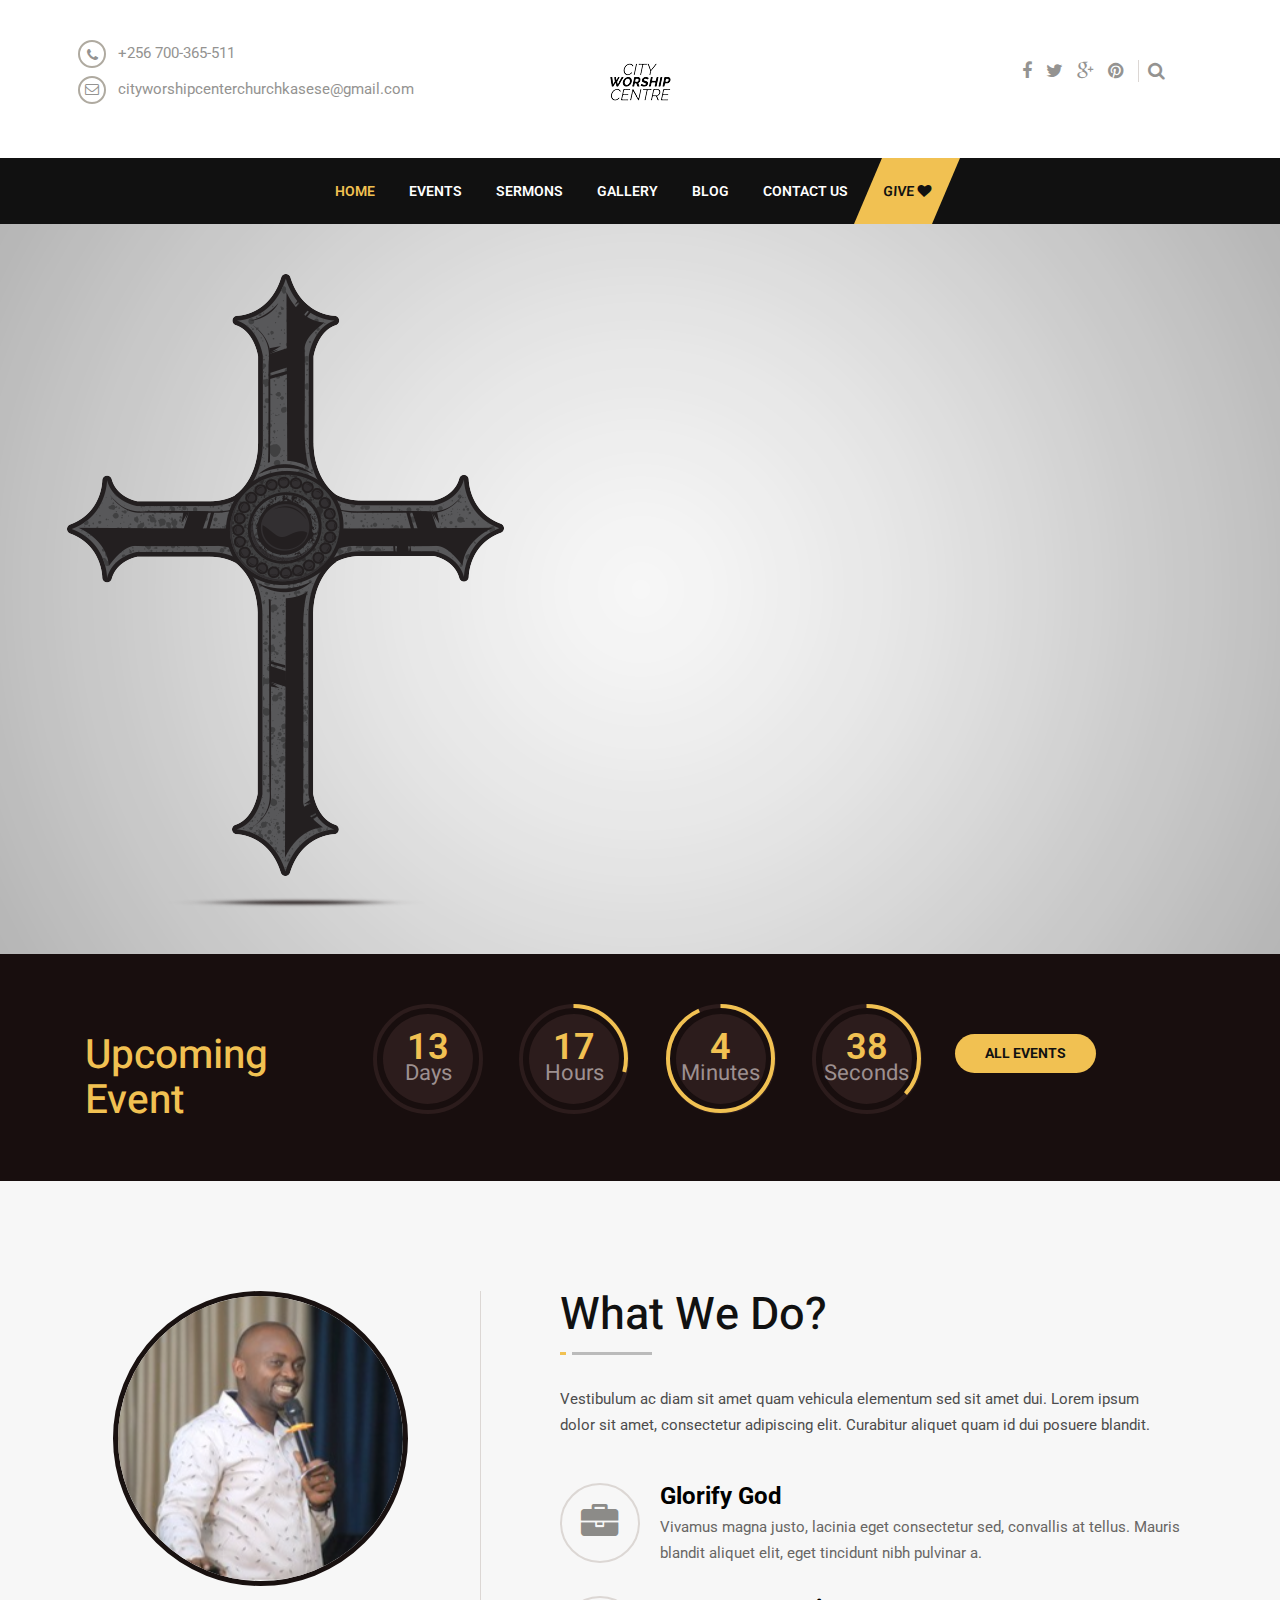
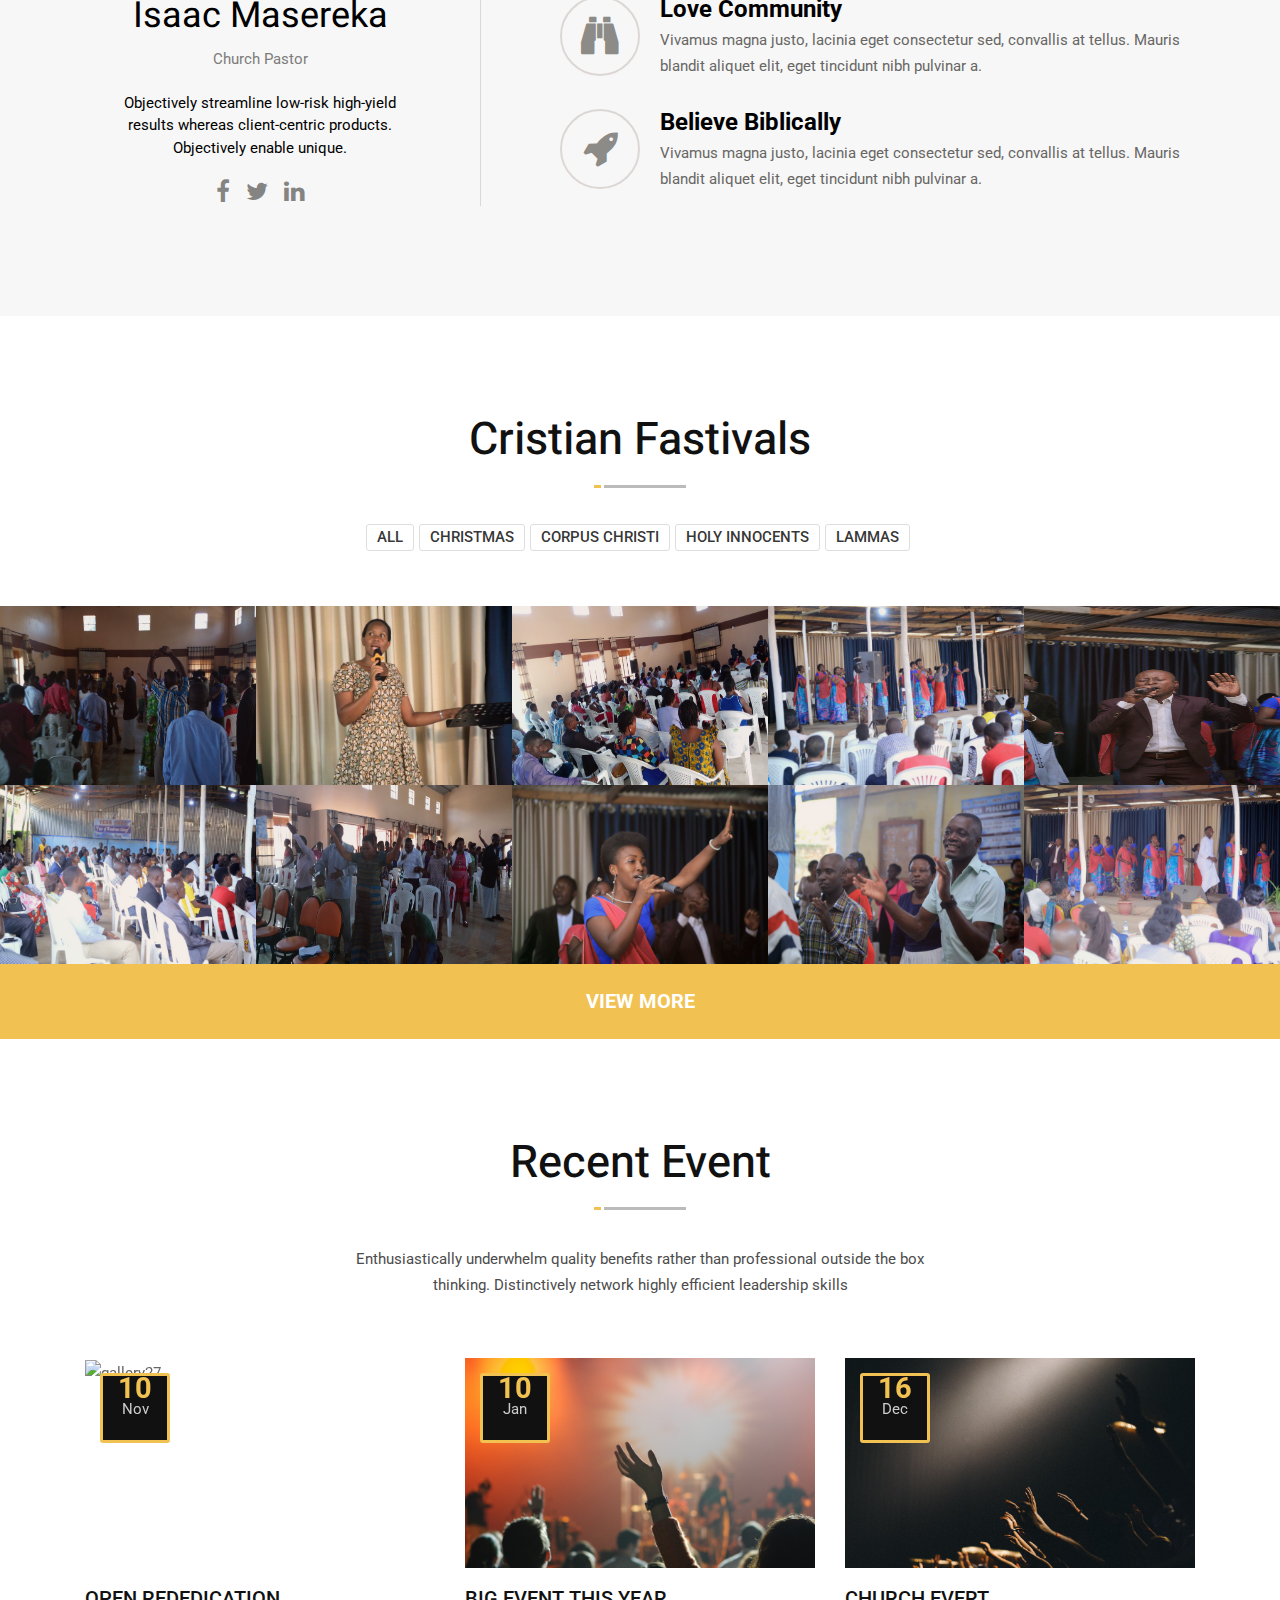
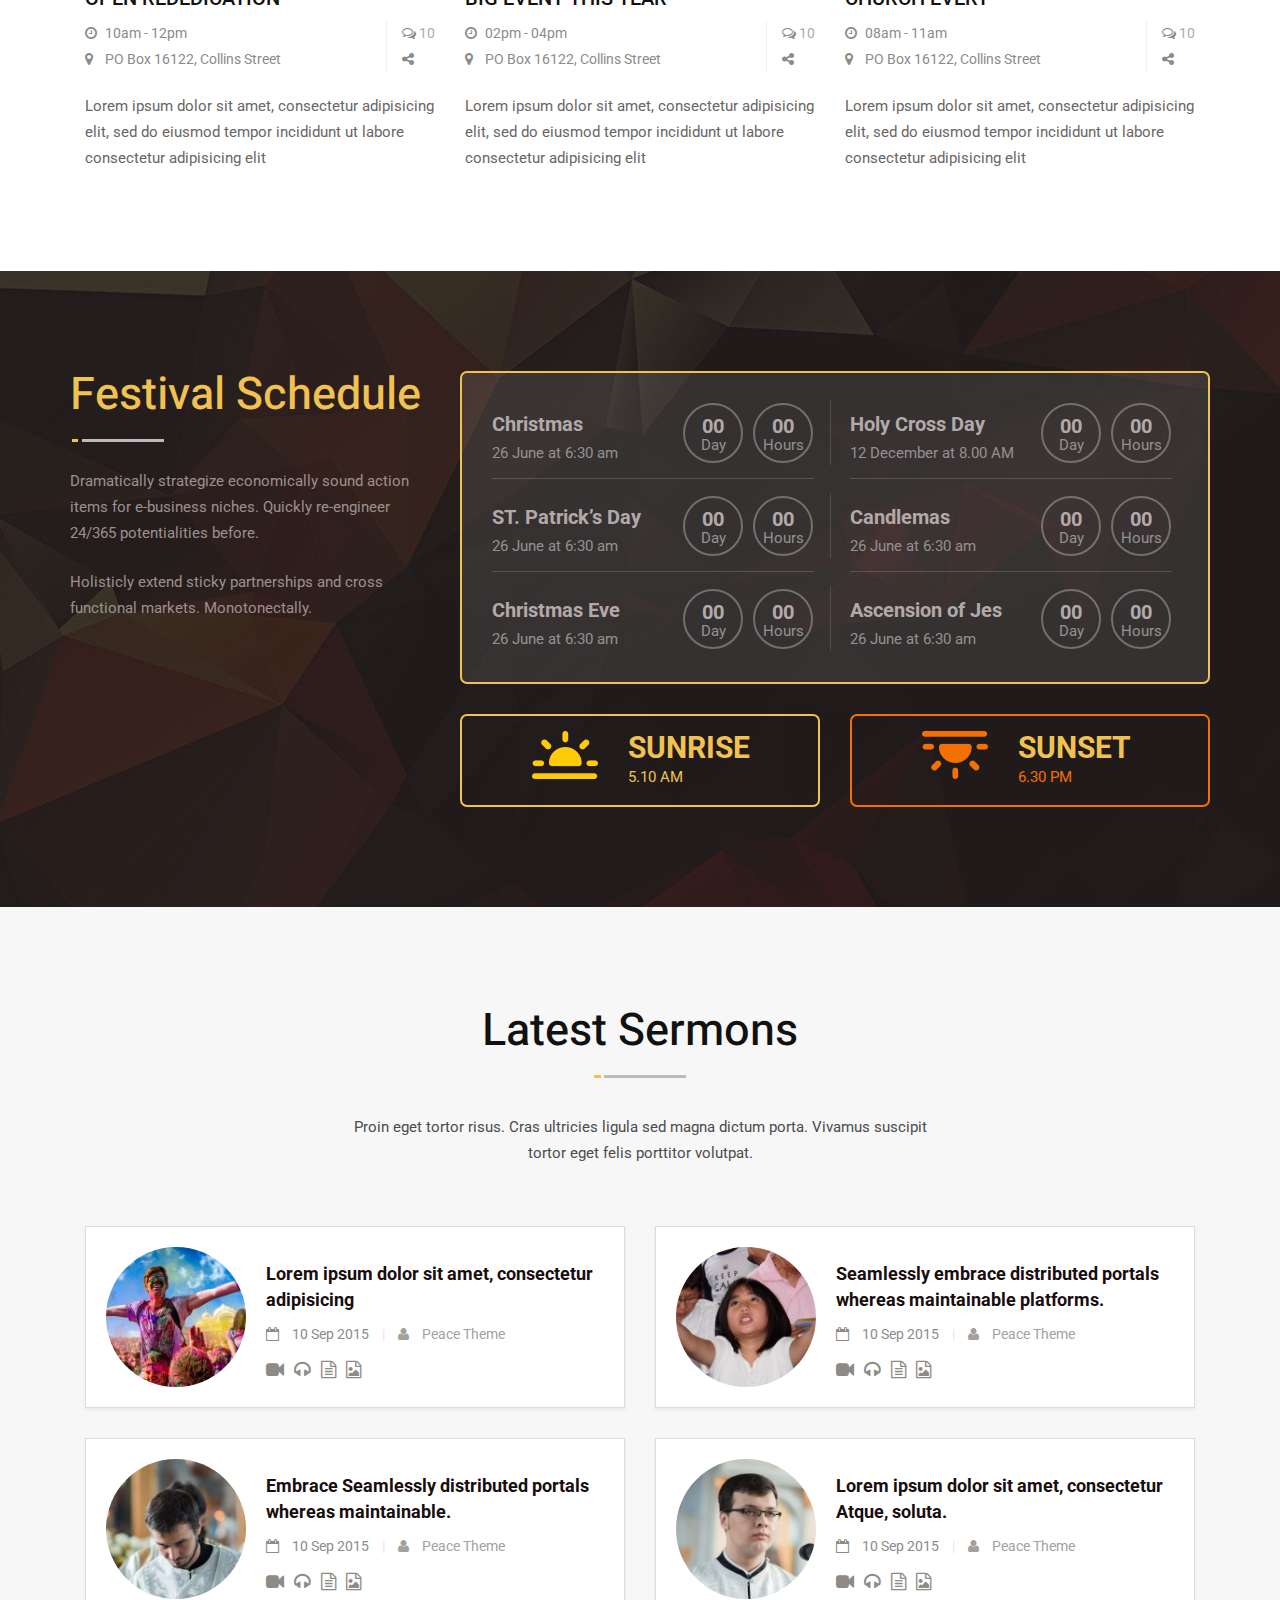
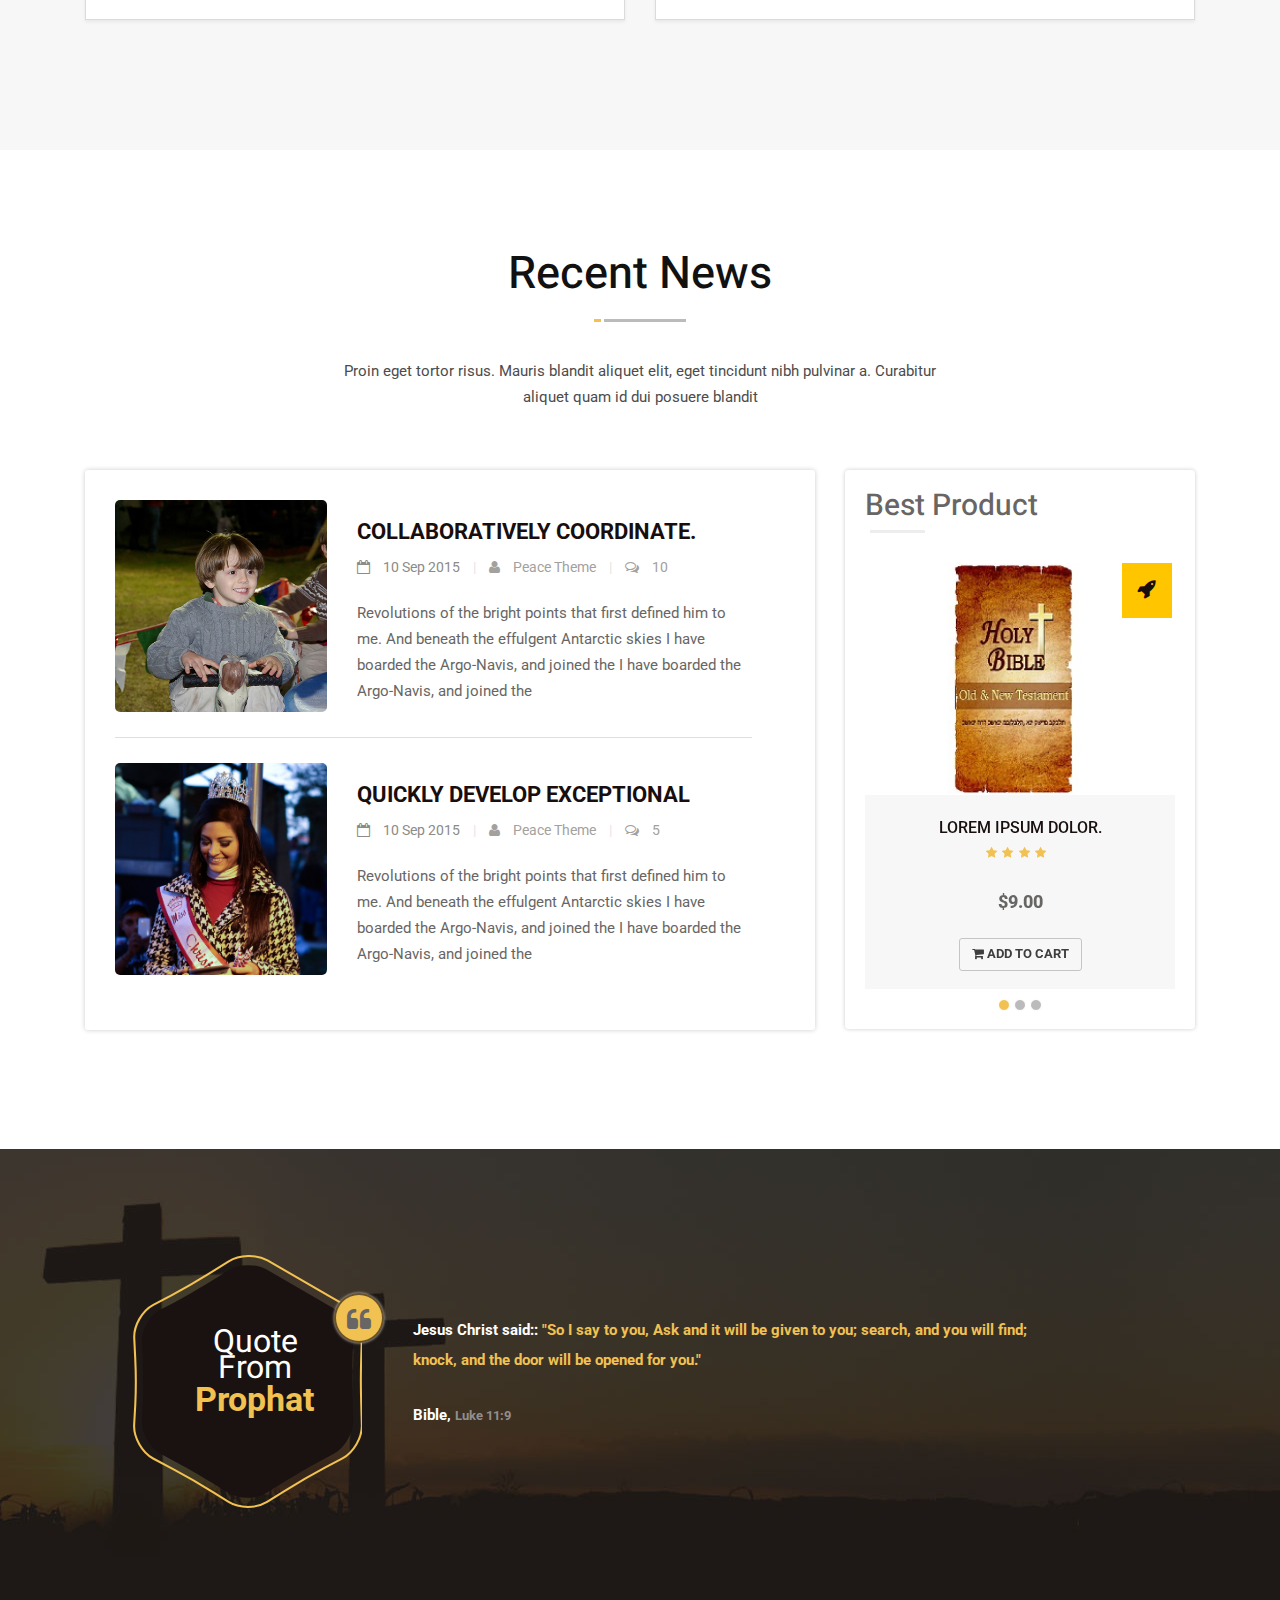
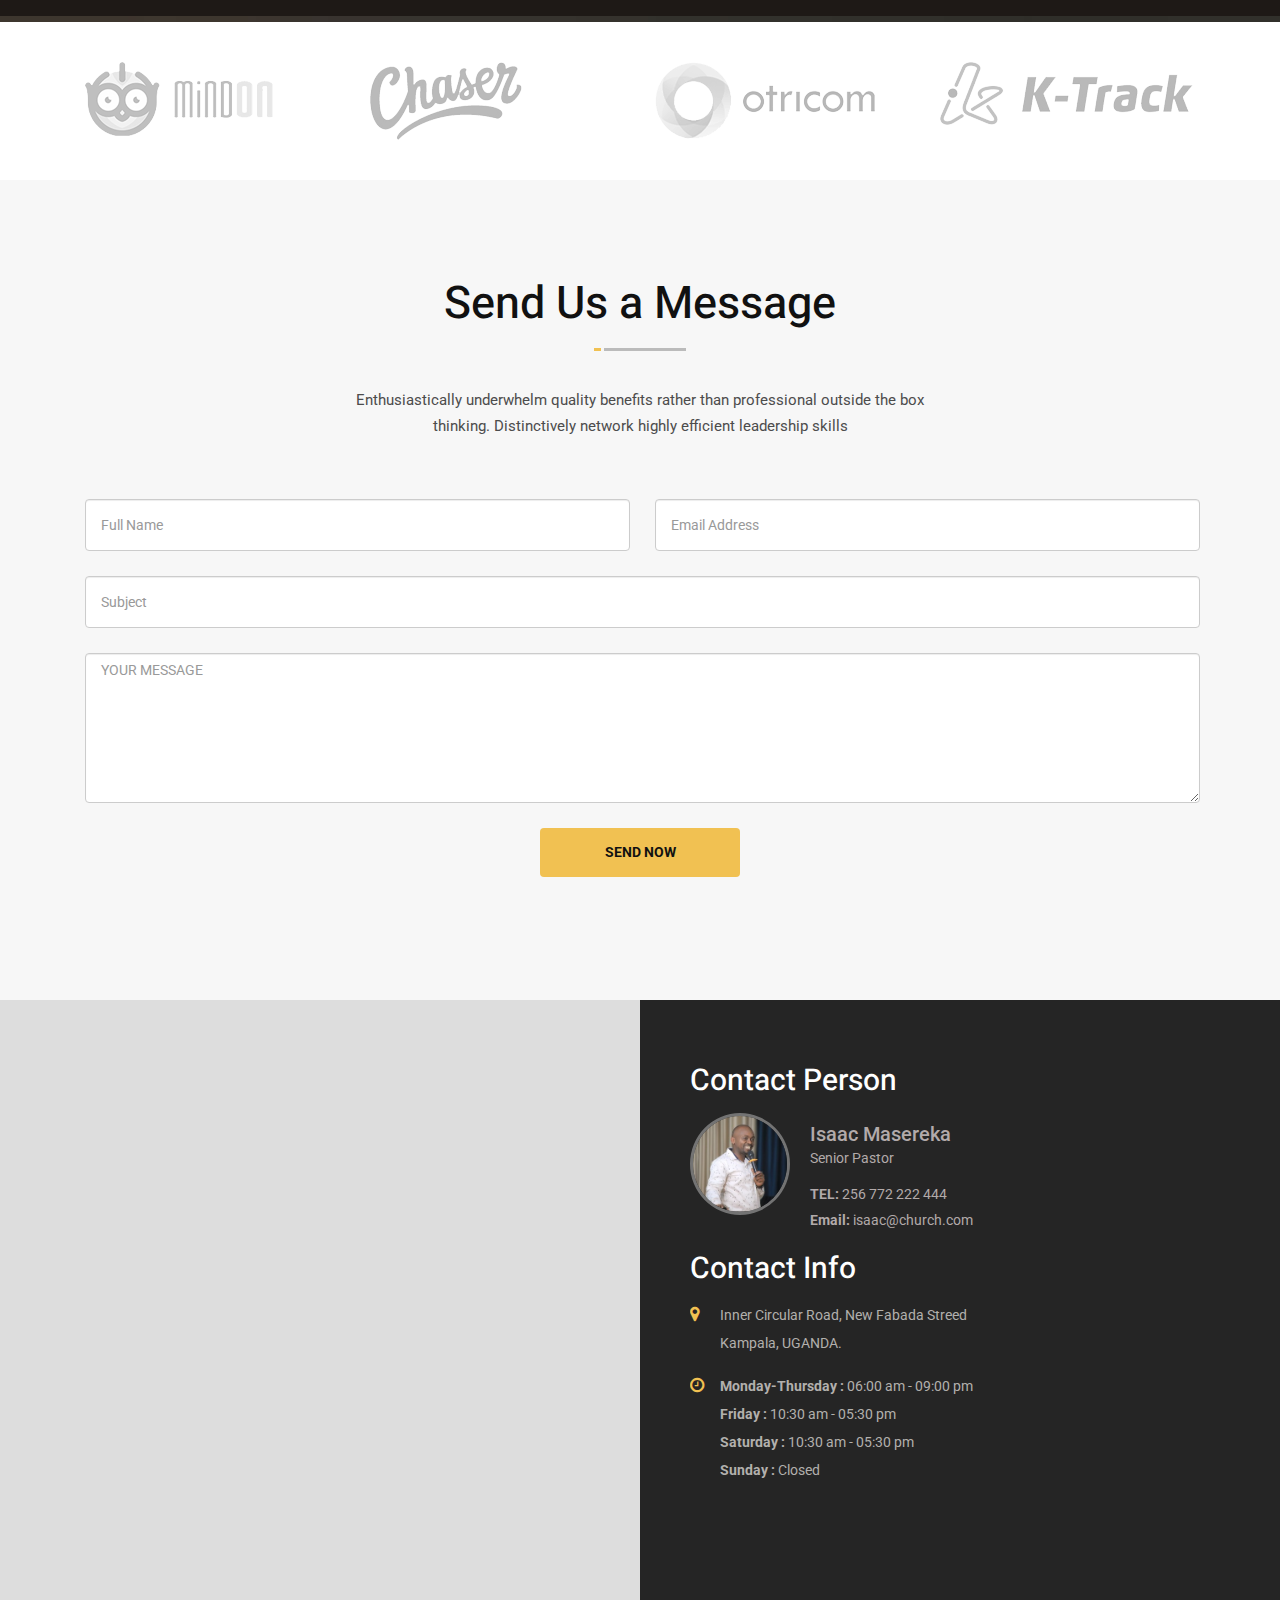
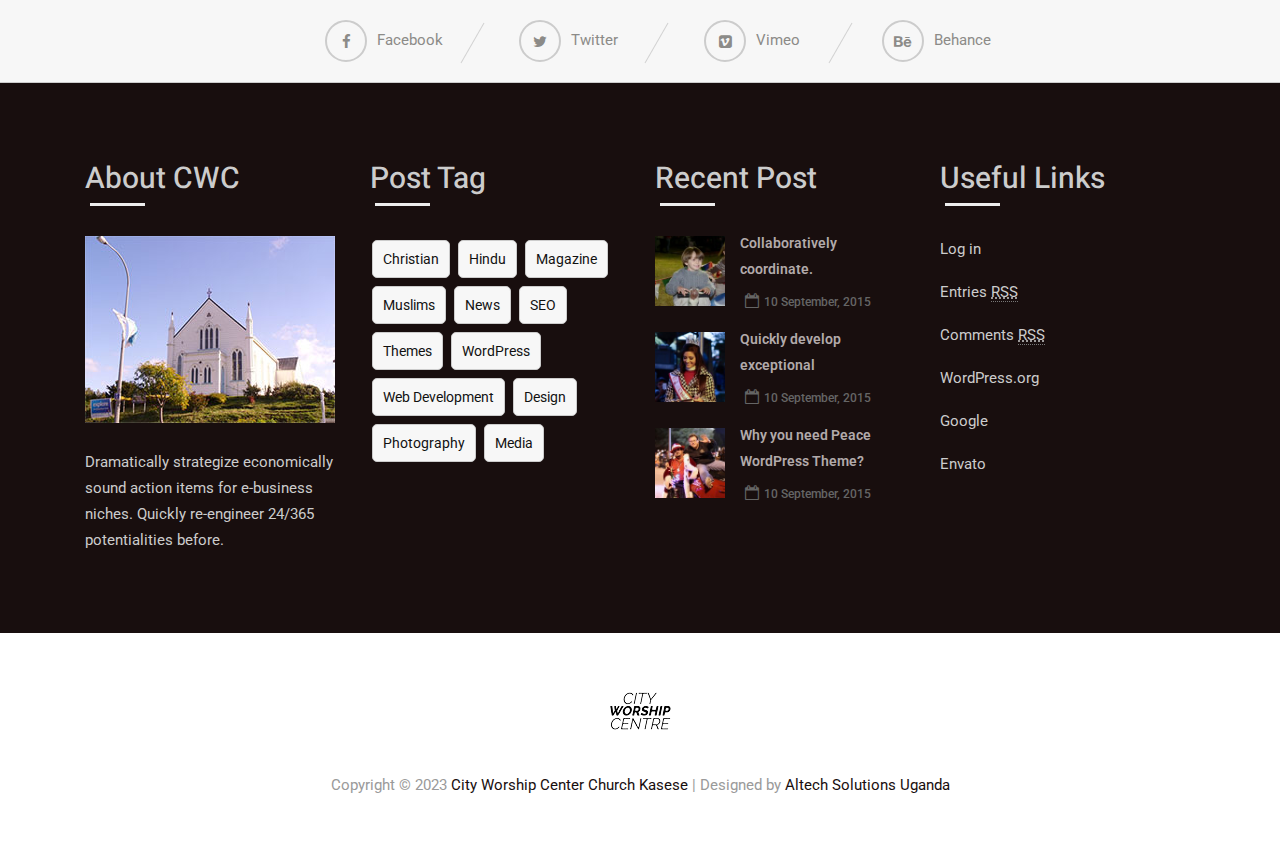
==== commit b6a04c1d: "Modified the context in different templates" ====
--- a/index.html
+++ b/index.html
@@ -39,8 +39,8 @@
             <div class="col-sm-4 hidden-xs address">
                 <div class="pull-left">
                     <ul>
-                        <li><i class="fa fa-phone"></i> +256 707-730-308</li>
-                        <li><i class="fa fa-envelope-o"></i> Email@Domain.com</li>
+                        <li><i class="fa fa-phone"></i> +256 700-365-511</li>
+                        <li><i class="fa fa-envelope-o"></i> cityworshipcenterchurchkasese@gmail.com</li>
                     </ul>
                 </div>
                 <!-- pull left  -->
@@ -1422,10 +1422,10 @@
                             <div class="contact-info col-md-6 pull-right">
                                 <div class="contact-person">
                                     <h2>Contact Person</h2>
-                                    <img width="150" height="150" src="images/09/personimg02.jpg" class="img-circle" alt="team-3">
+                                    <img width="150" height="150" src="images/09/personimg03.jpg" class="img-circle" alt="team-3">
                                     <div class="info">
                                         <h3>Isaac Masereka</h3>
-                                        <p>Church Pastor </p>
+                                        <p>Senior Pastor </p>
                                         <span><b>TEL:</b> 256 772 222 444</span>
                                         <br>
                                         <span><b>Email:</b> isaac@church.com</span>
@@ -1502,7 +1502,7 @@
             <div class="container">
                 <aside id="text-2" class="widget widget_text">
                     <div class="col-md-3">
-                        <h2 class="widget-title">About Peace</h2>
+                        <h2 class="widget-title">About CWC</h2>
                         <div class="textwidget"><img src="images/09/Untitled-1.jpg" alt="about-place" />
                             <br/>
                             <br/> Dramatically strategize economically sound action items for e-business niches. Quickly re-engineer 24/365 potentialities before.
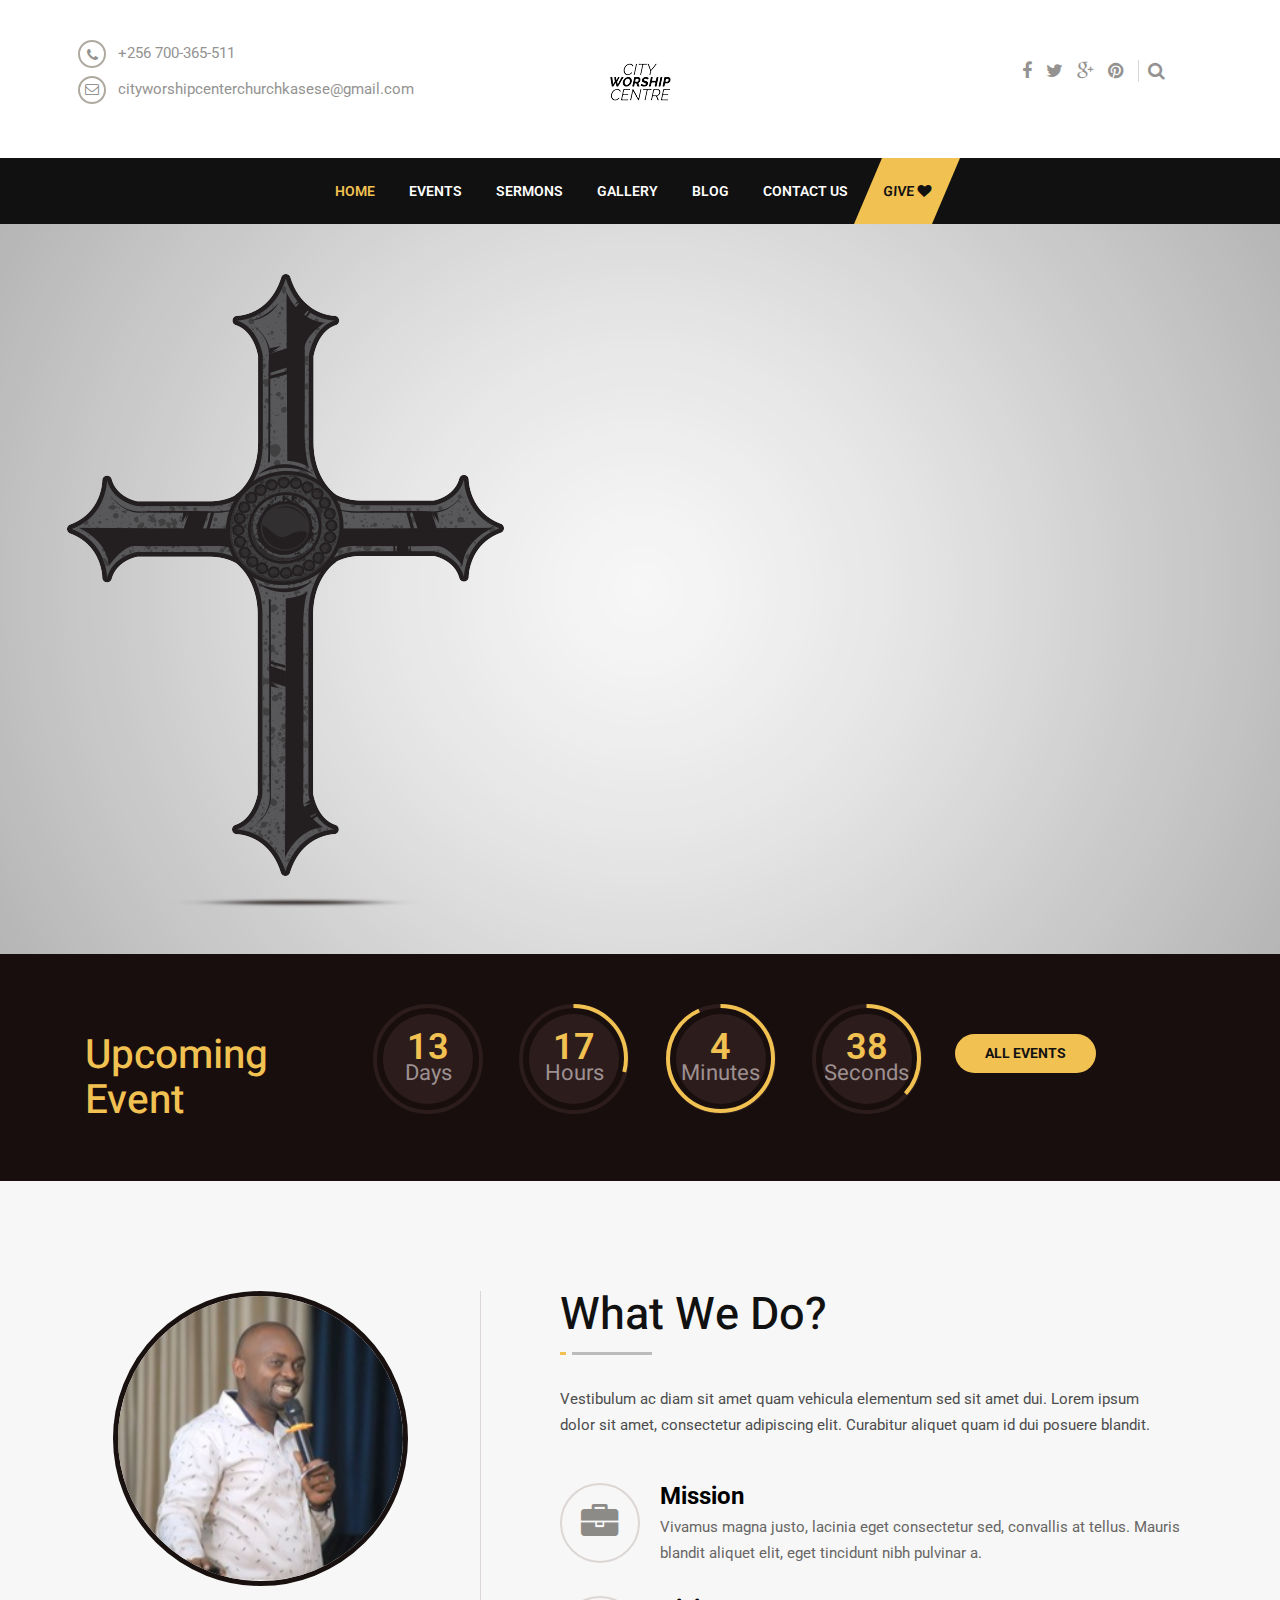
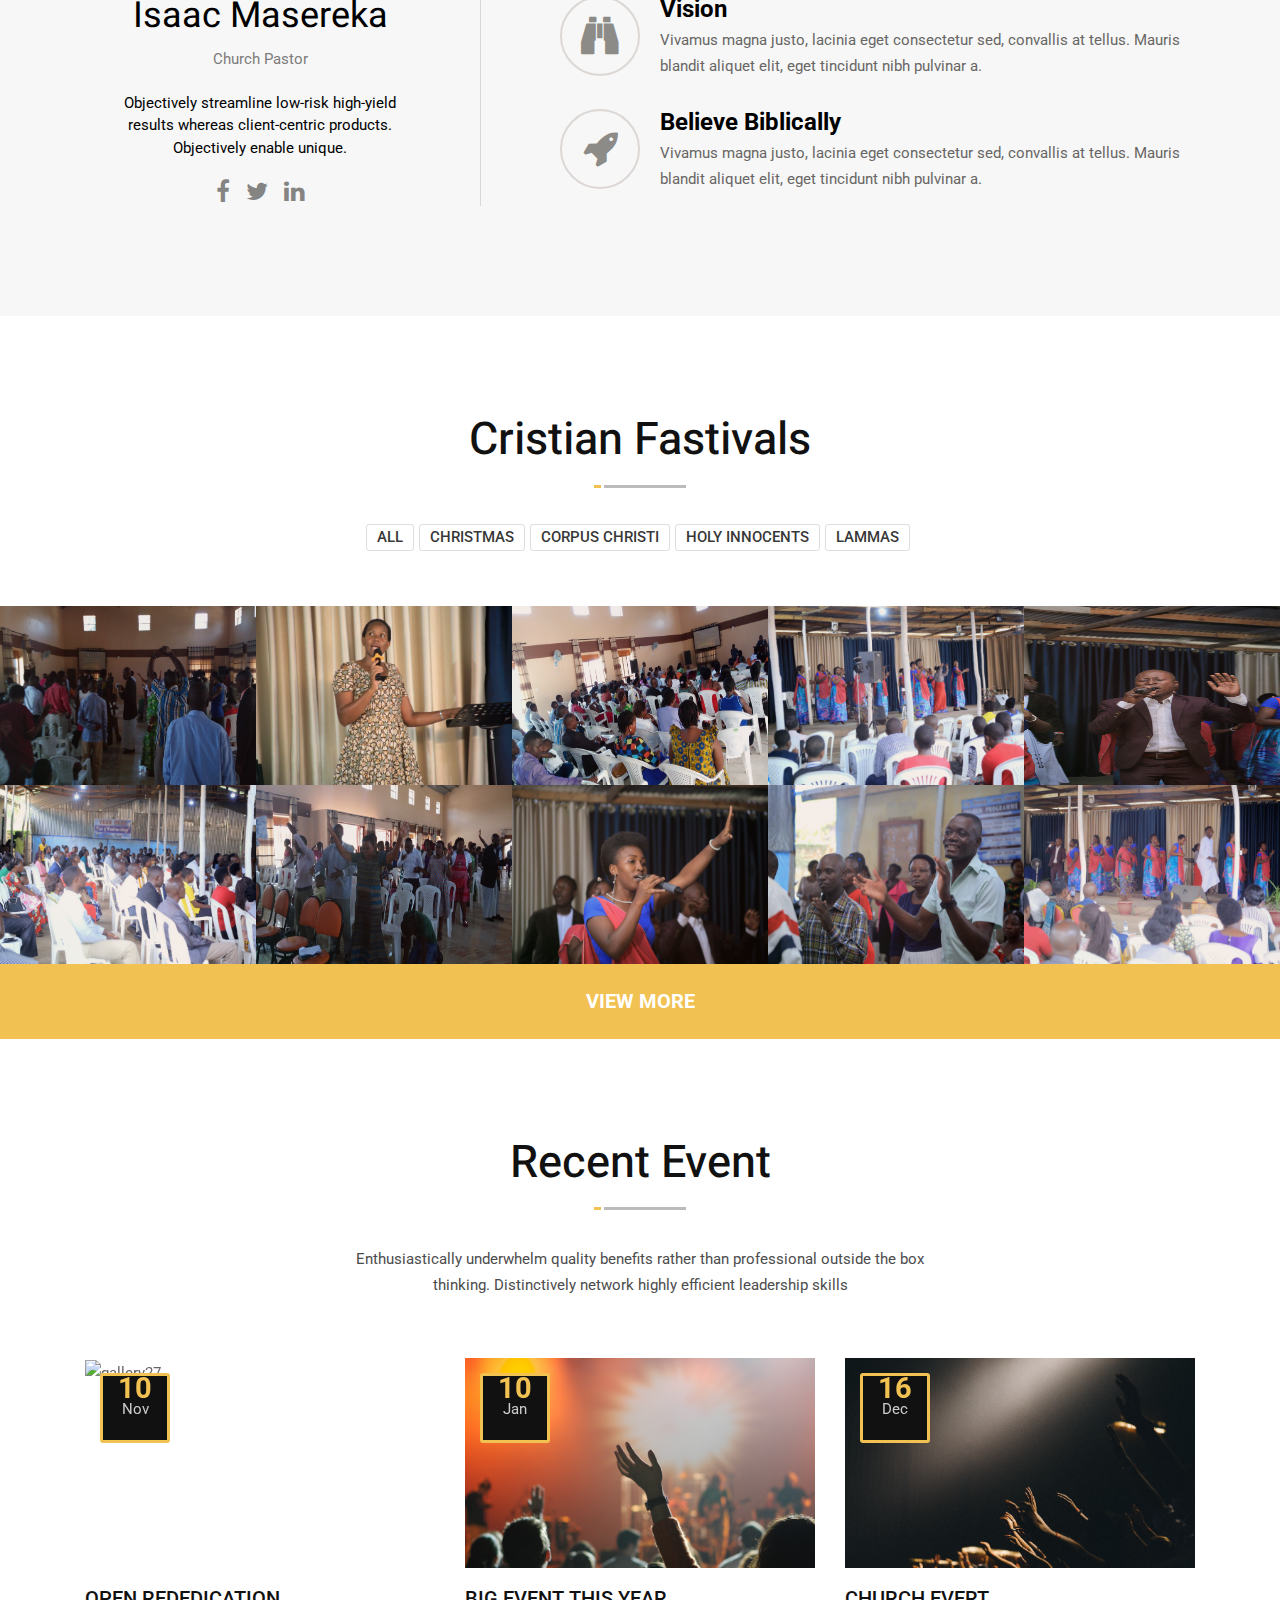
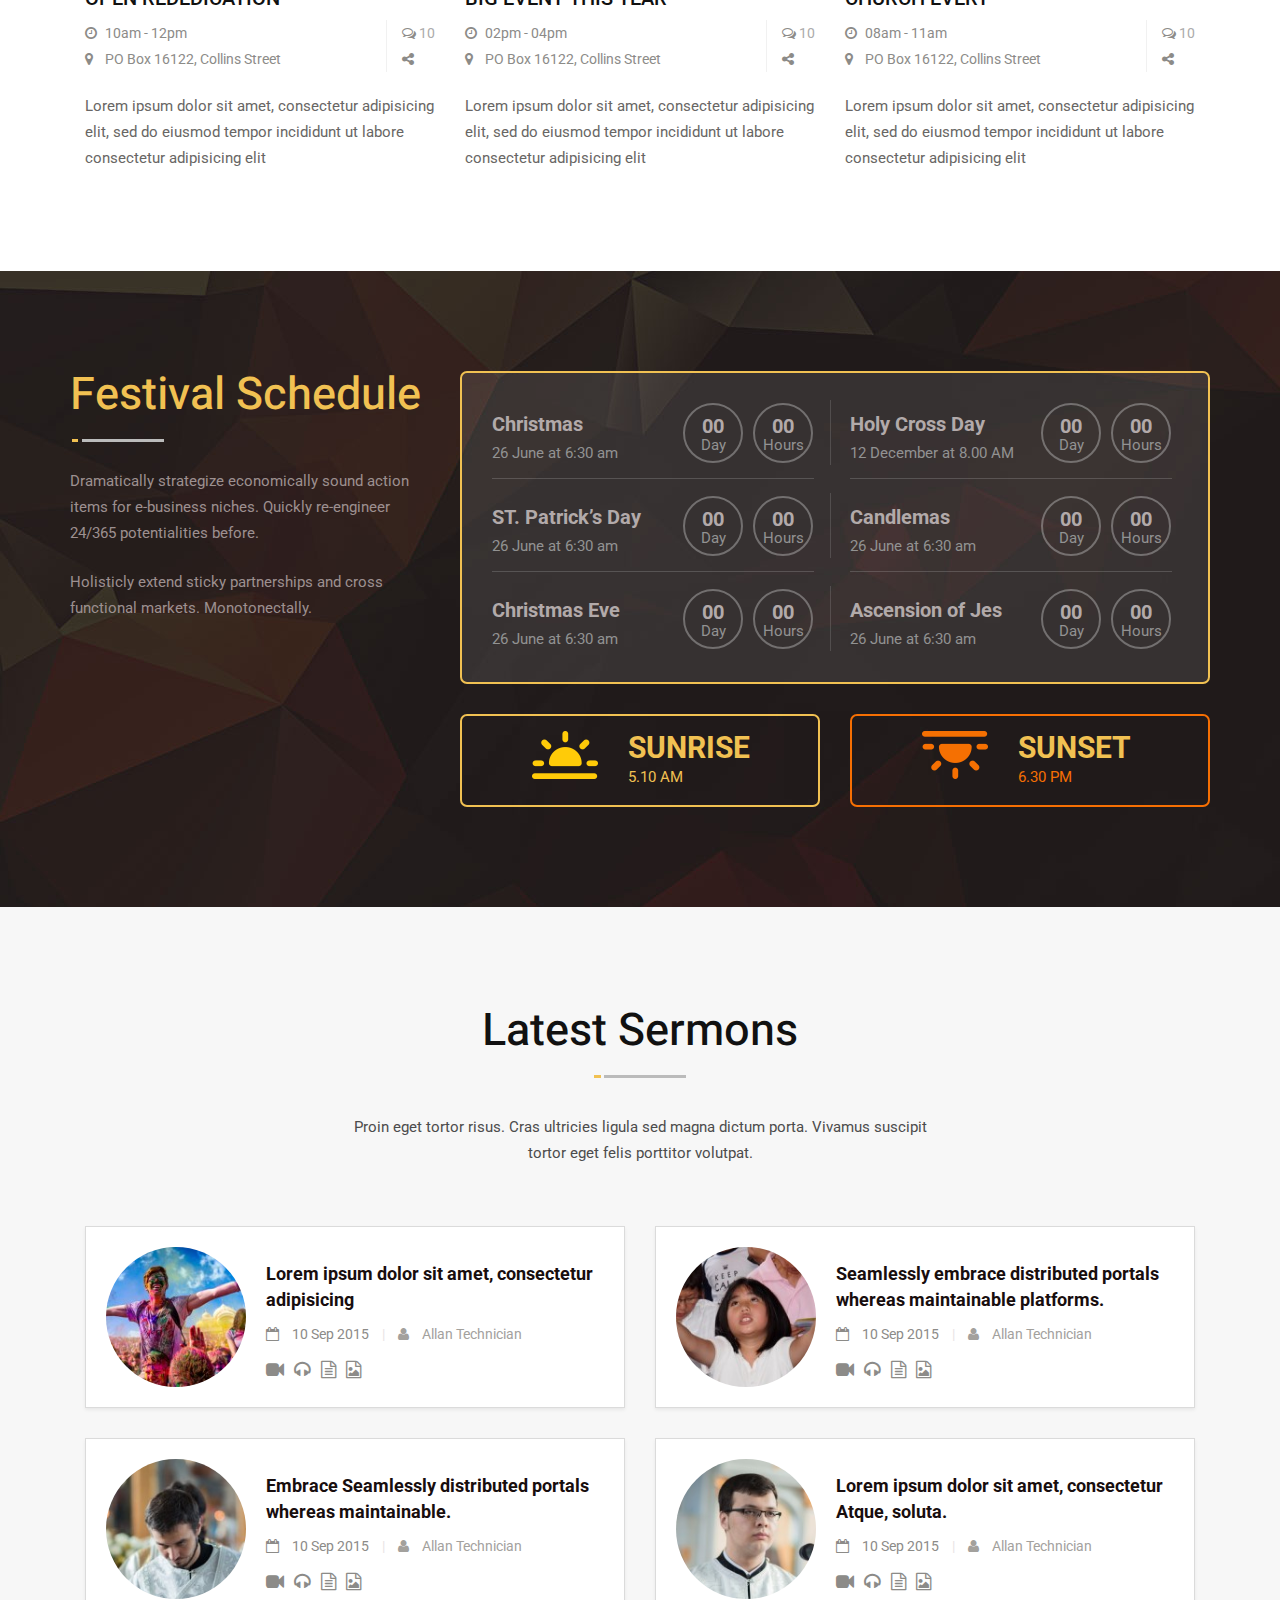
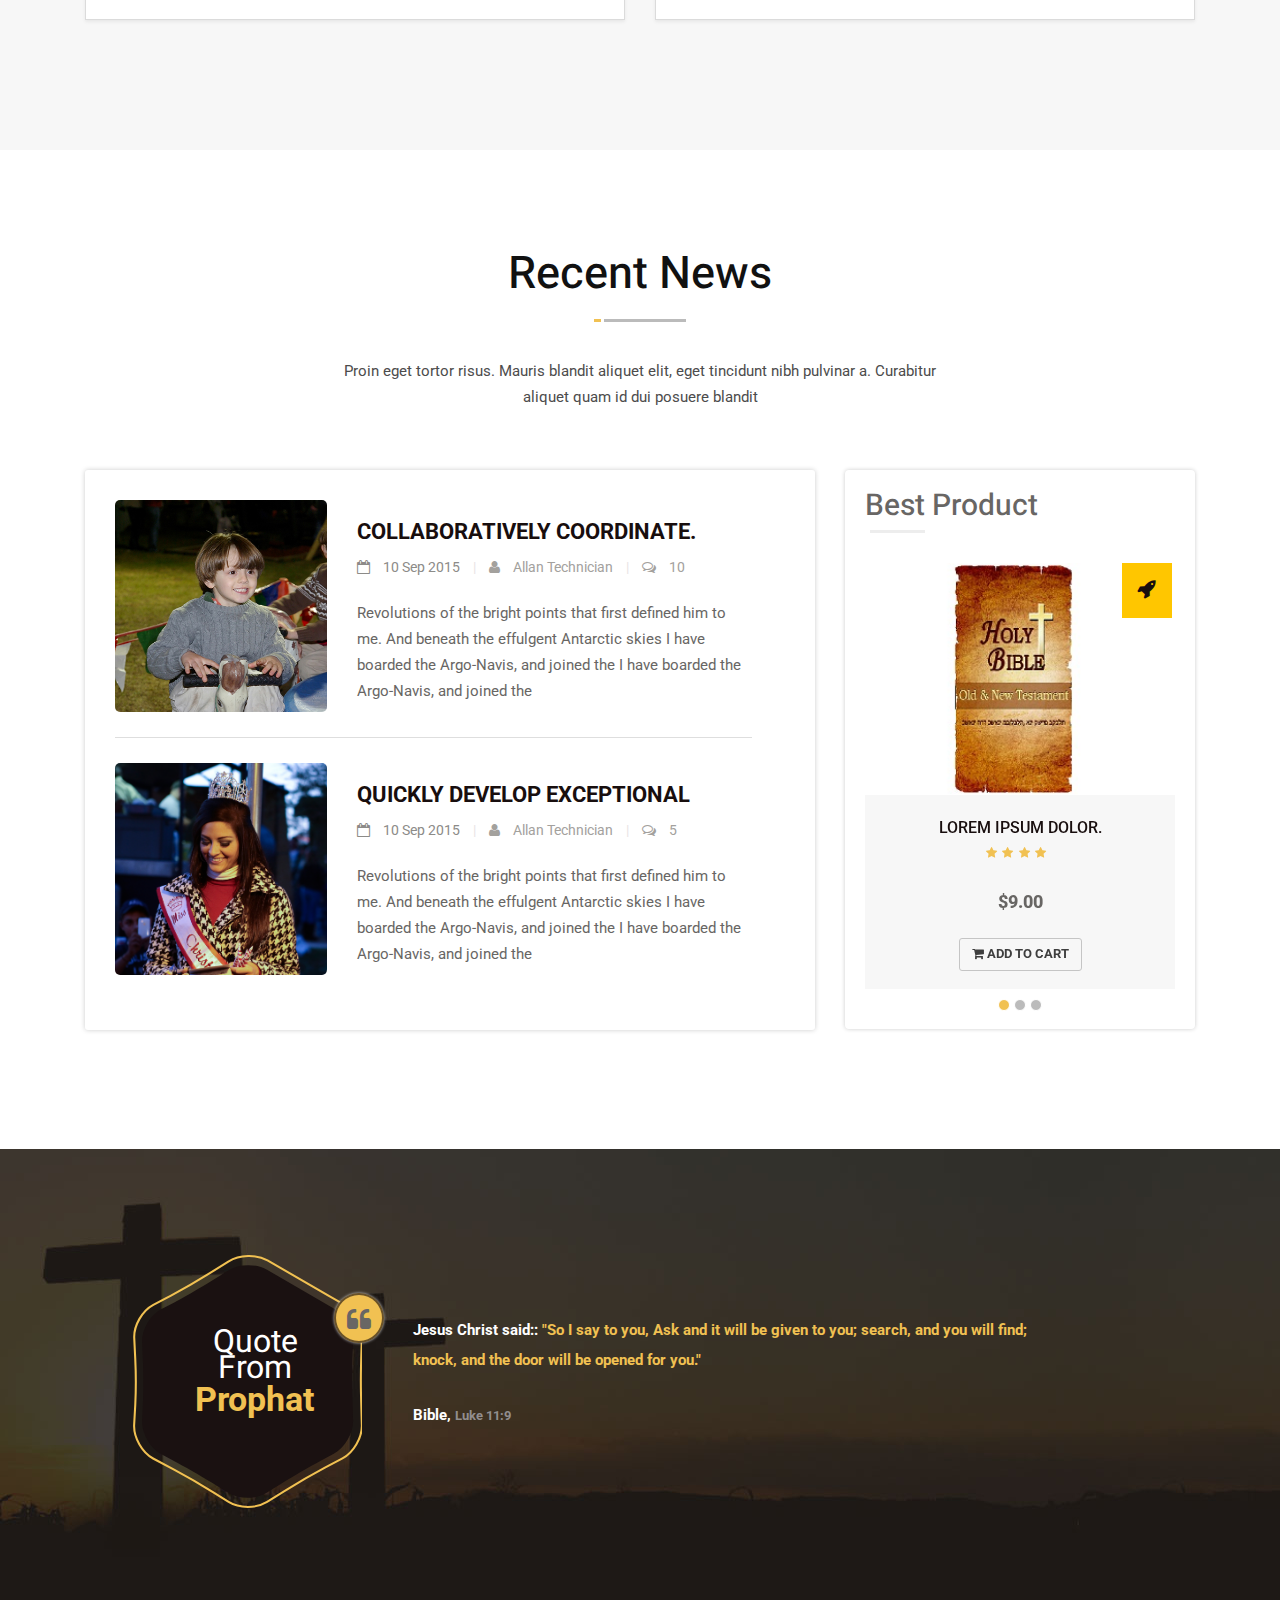
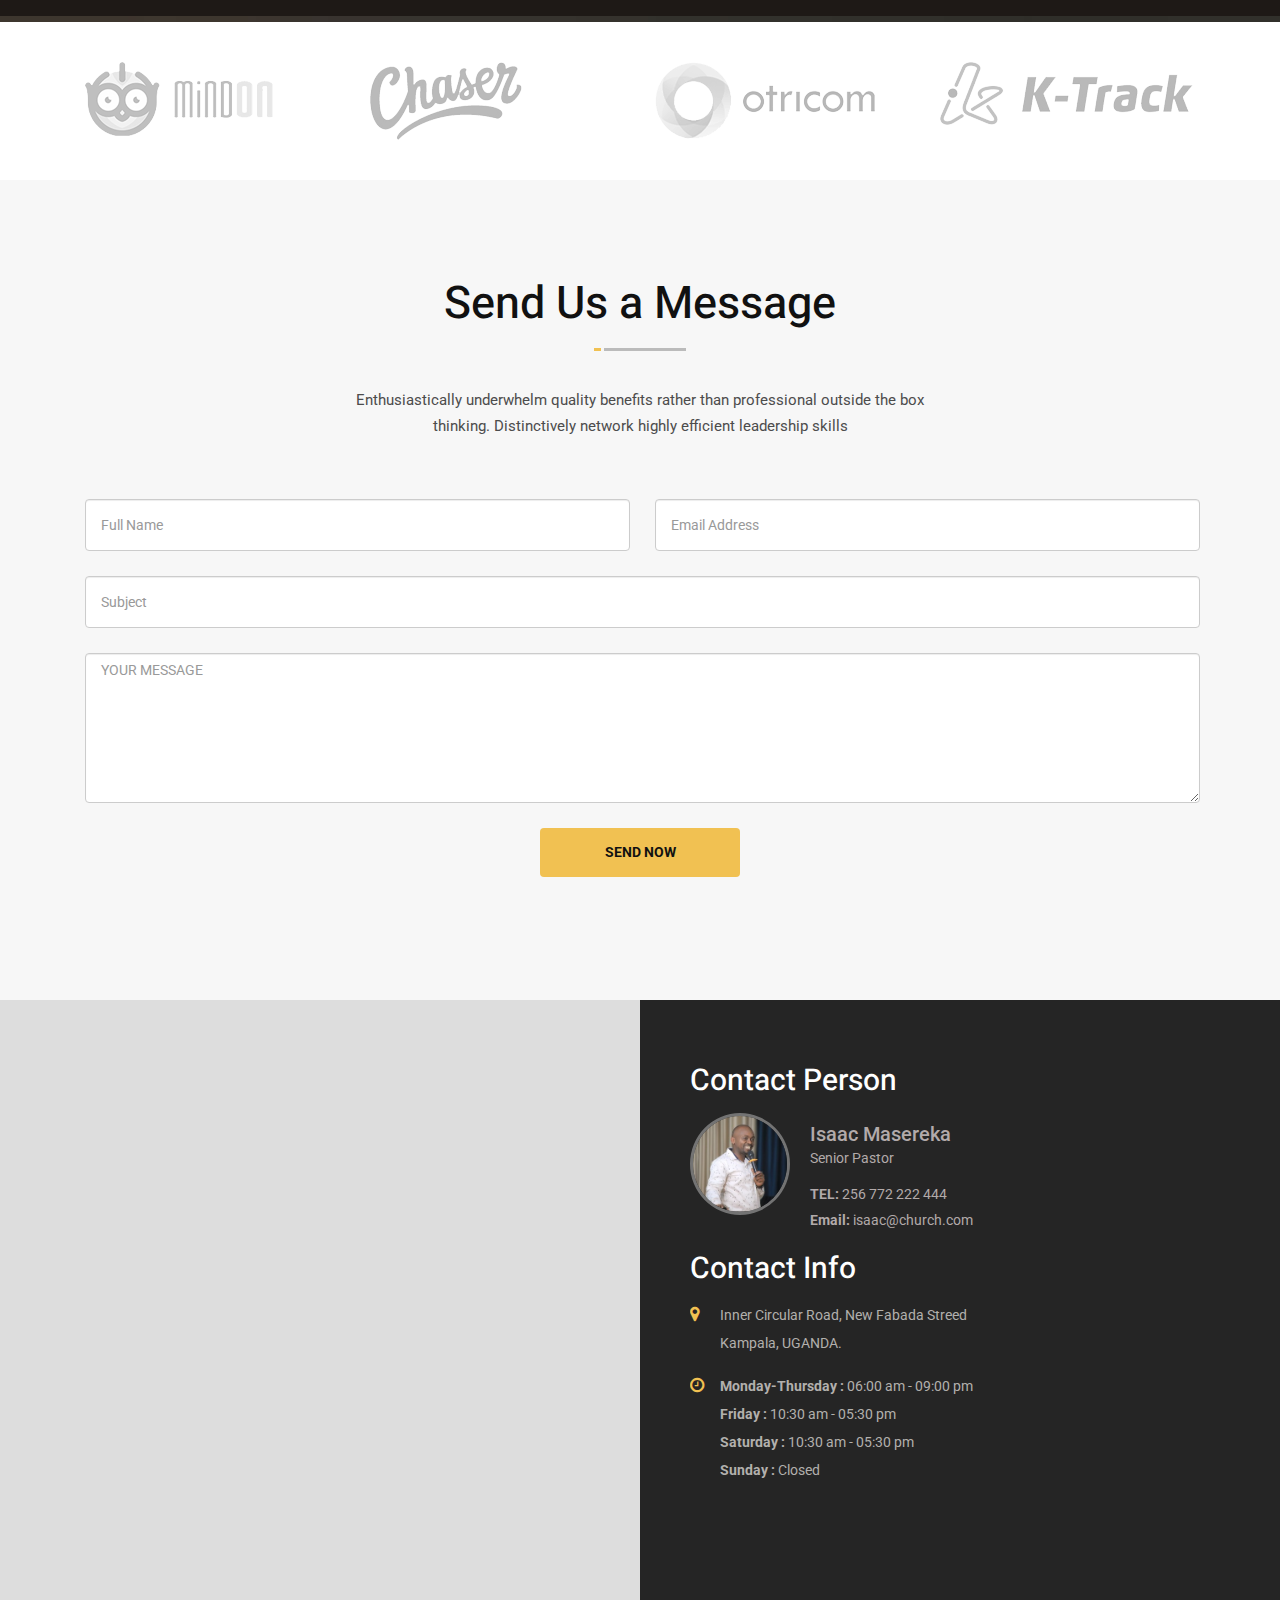
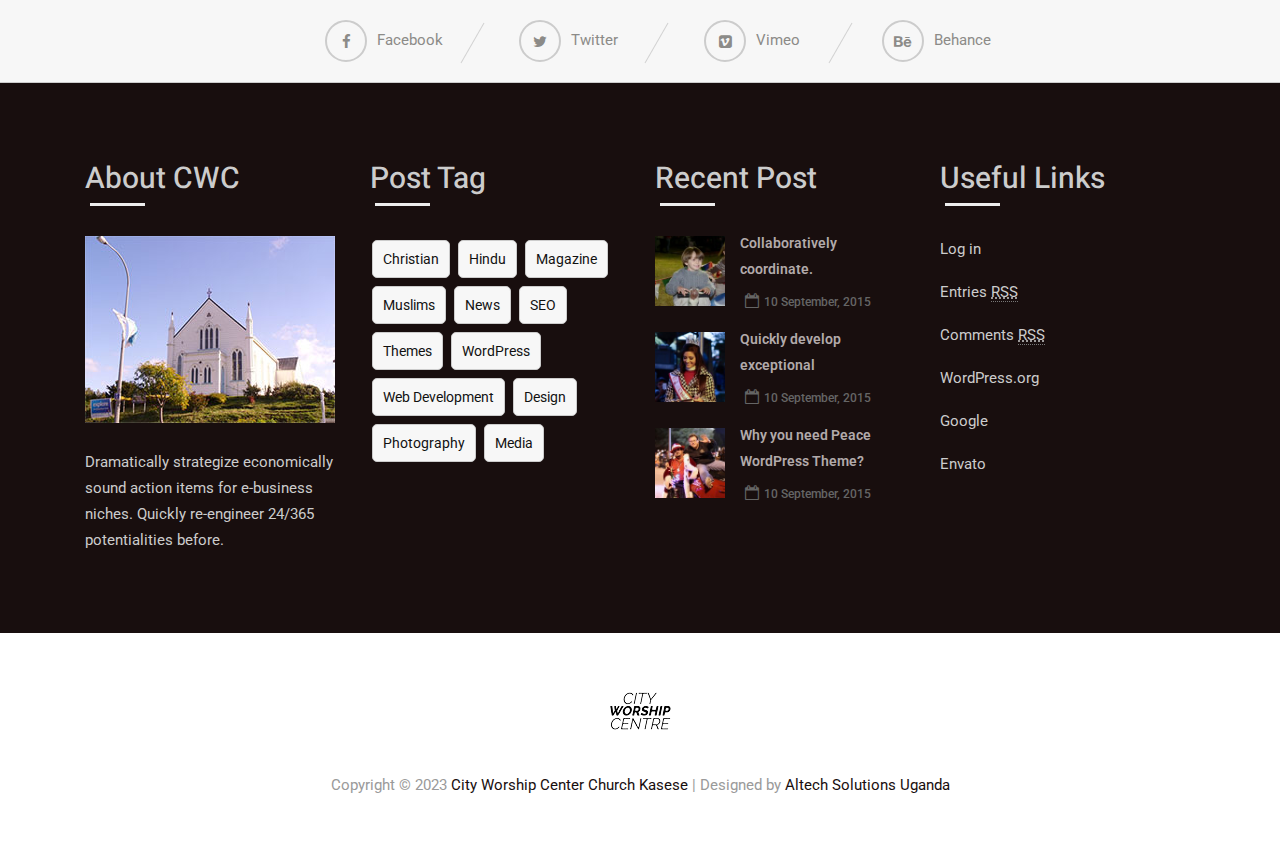
==== commit d04917cb: "Added Mission and vision" ====
--- a/index.html
+++ b/index.html
@@ -364,7 +364,7 @@
                                         <!-- end item element -->
                                     </div>
                                     <!-- end item -->
-                                    <div class="head">Glorify God</div>
+                                    <div class="head">Mission</div>
                                     <div class="content">
                                         Vivamus magna justo, lacinia eget consectetur sed, convallis at tellus. Mauris blandit aliquet elit, eget tincidunt nibh pulvinar a.
                                     </div>
@@ -379,7 +379,7 @@
                                         <!-- end item element -->
                                     </div>
                                     <!-- end item -->
-                                    <div class="head">Love Community</div>
+                                    <div class="head">Vision</div>
                                     <div class="content">
                                         Vivamus magna justo, lacinia eget consectetur sed, convallis at tellus. Mauris blandit aliquet elit, eget tincidunt nibh pulvinar a.
                                     </div>
@@ -886,7 +886,9 @@
                                     <div class="post-date">
                                         <div class="news-info">
                                             <span class="news-author">
-                                    <span class="tm"><i class="fa fa-calendar-o"></i> 10 Sep 2015</span> | <span class="usr"><i class="fa fa-user"></i> Peace Theme</span>
+                                    <span class="tm"><i class="fa fa-calendar-o"></i> 10 Sep 2015</span> | <span class="usr"><i class="fa fa-user
+"></i> Allan Technician
+</span>
                                             </span>
                                         </div>
                                     </div>
@@ -910,7 +912,8 @@
                                     <div class="post-date">
                                         <div class="news-info">
                                             <span class="news-author">
-                                    <span class="tm"><i class="fa fa-calendar-o"></i> 10 Sep 2015</span> | <span class="usr"><i class="fa fa-user"></i> Peace Theme</span>
+                                    <span class="tm"><i class="fa fa-calendar-o"></i> 10 Sep 2015</span> | <span class="usr"><i class="fa fa-user"></i> Allan Technician
+</span>
                                             </span>
                                         </div>
                                     </div>
@@ -934,7 +937,8 @@
                                     <div class="post-date">
                                         <div class="news-info">
                                             <span class="news-author">
-                                    <span class="tm"><i class="fa fa-calendar-o"></i> 10 Sep 2015</span> | <span class="usr"><i class="fa fa-user"></i> Peace Theme</span>
+                                    <span class="tm"><i class="fa fa-calendar-o"></i> 10 Sep 2015</span> | <span class="usr"><i class="fa fa-user"></i> Allan Technician
+</span>
                                             </span>
                                         </div>
                                     </div>
@@ -958,7 +962,8 @@
                                     <div class="post-date">
                                         <div class="news-info">
                                             <span class="news-author">
-                                    <span class="tm"><i class="fa fa-calendar-o"></i> 10 Sep 2015</span> | <span class="usr"><i class="fa fa-user"></i> Peace Theme</span>
+                                    <span class="tm"><i class="fa fa-calendar-o"></i> 10 Sep 2015</span> | <span class="usr"><i class="fa fa-user"></i> Allan Technician
+</span>
                                             </span>
                                         </div>
                                     </div>
@@ -1016,7 +1021,8 @@
                                                             <h2><a class="uppercase" href="blog-single.html">Collaboratively coordinate.</a></h2>
                                                             <div class="news-info">
                                                                 <span class="news-author">
-                                                   <span class="tm"><i class="fa fa-calendar-o"></i> 10 Sep 2015</span> | <span class="usr"><i class="fa fa-user"></i> Peace Theme</span> |
+                                                   <span class="tm"><i class="fa fa-calendar-o"></i> 10 Sep 2015</span> | <span class="usr"><i class="fa fa-user"></i> Allan Technician
+</span> |
                                                                 <span class="cmnt"><i class="fa fa-comments-o"></i> <a href="#">10</a></span>
                                                                 </span>
                                                             </div>
@@ -1042,7 +1048,8 @@
                                                             <h2><a class="uppercase" href="blog-single.html">Quickly develop exceptional</a></h2>
                                                             <div class="news-info">
                                                                 <span class="news-author">
-                                                   <span class="tm"><i class="fa fa-calendar-o"></i> 10 Sep 2015</span> | <span class="usr"><i class="fa fa-user"></i> Peace Theme</span> |
+                                                   <span class="tm"><i class="fa fa-calendar-o"></i> 10 Sep 2015</span> | <span class="usr"><i class="fa fa-user"></i> Allan Technician
+</span> |
                                                                 <span class="cmnt"><i class="fa fa-comments-o"></i> <a href="#respond">5</a></span>
                                                                 </span>
                                                             </div>
@@ -1068,7 +1075,8 @@
                                                             <h2><a class="uppercase" href="blog-single.html">Why you need this Theme?</a></h2>
                                                             <div class="news-info">
                                                                 <span class="news-author">
-                                                   <span class="tm"><i class="fa fa-calendar-o"></i> 10 Sep 2015</span> | <span class="usr"><i class="fa fa-user"></i> Peace Theme</span> |
+                                                   <span class="tm"><i class="fa fa-calendar-o"></i> 10 Sep 2015</span> | <span class="usr"><i class="fa fa-user"></i> Allan Technician
+</span> |
                                                                 <span class="cmnt"><i class="fa fa-comments-o"></i> 
                                                    <a href="?p=173#respond">7</a></span>
                                                                 </span>
@@ -1094,7 +1102,8 @@
                                                             <h2><a class="uppercase" href="blog-single.html">What You Know About Life</a></h2>
                                                             <div class="news-info">
                                                                 <span class="news-author">
-                                                      <span class="tm"><i class="fa fa-calendar-o"></i> 07 Sep 2015</span> | <span class="usr"><i class="fa fa-user"></i> Peace Theme</span>                                                                | <span class="cmnt"><i class="fa fa-comments-o"></i> <a href="?p=1#comments">1</a></span>
+                                                      <span class="tm"><i class="fa fa-calendar-o"></i> 07 Sep 2015</span> | <span class="usr"><i class="fa fa-user"></i> Allan Technician
+</span>                                                                | <span class="cmnt"><i class="fa fa-comments-o"></i> <a href="?p=1#comments">1</a></span>
                                                                 </span>
                                                             </div>
                                                             <div class="info-text ">
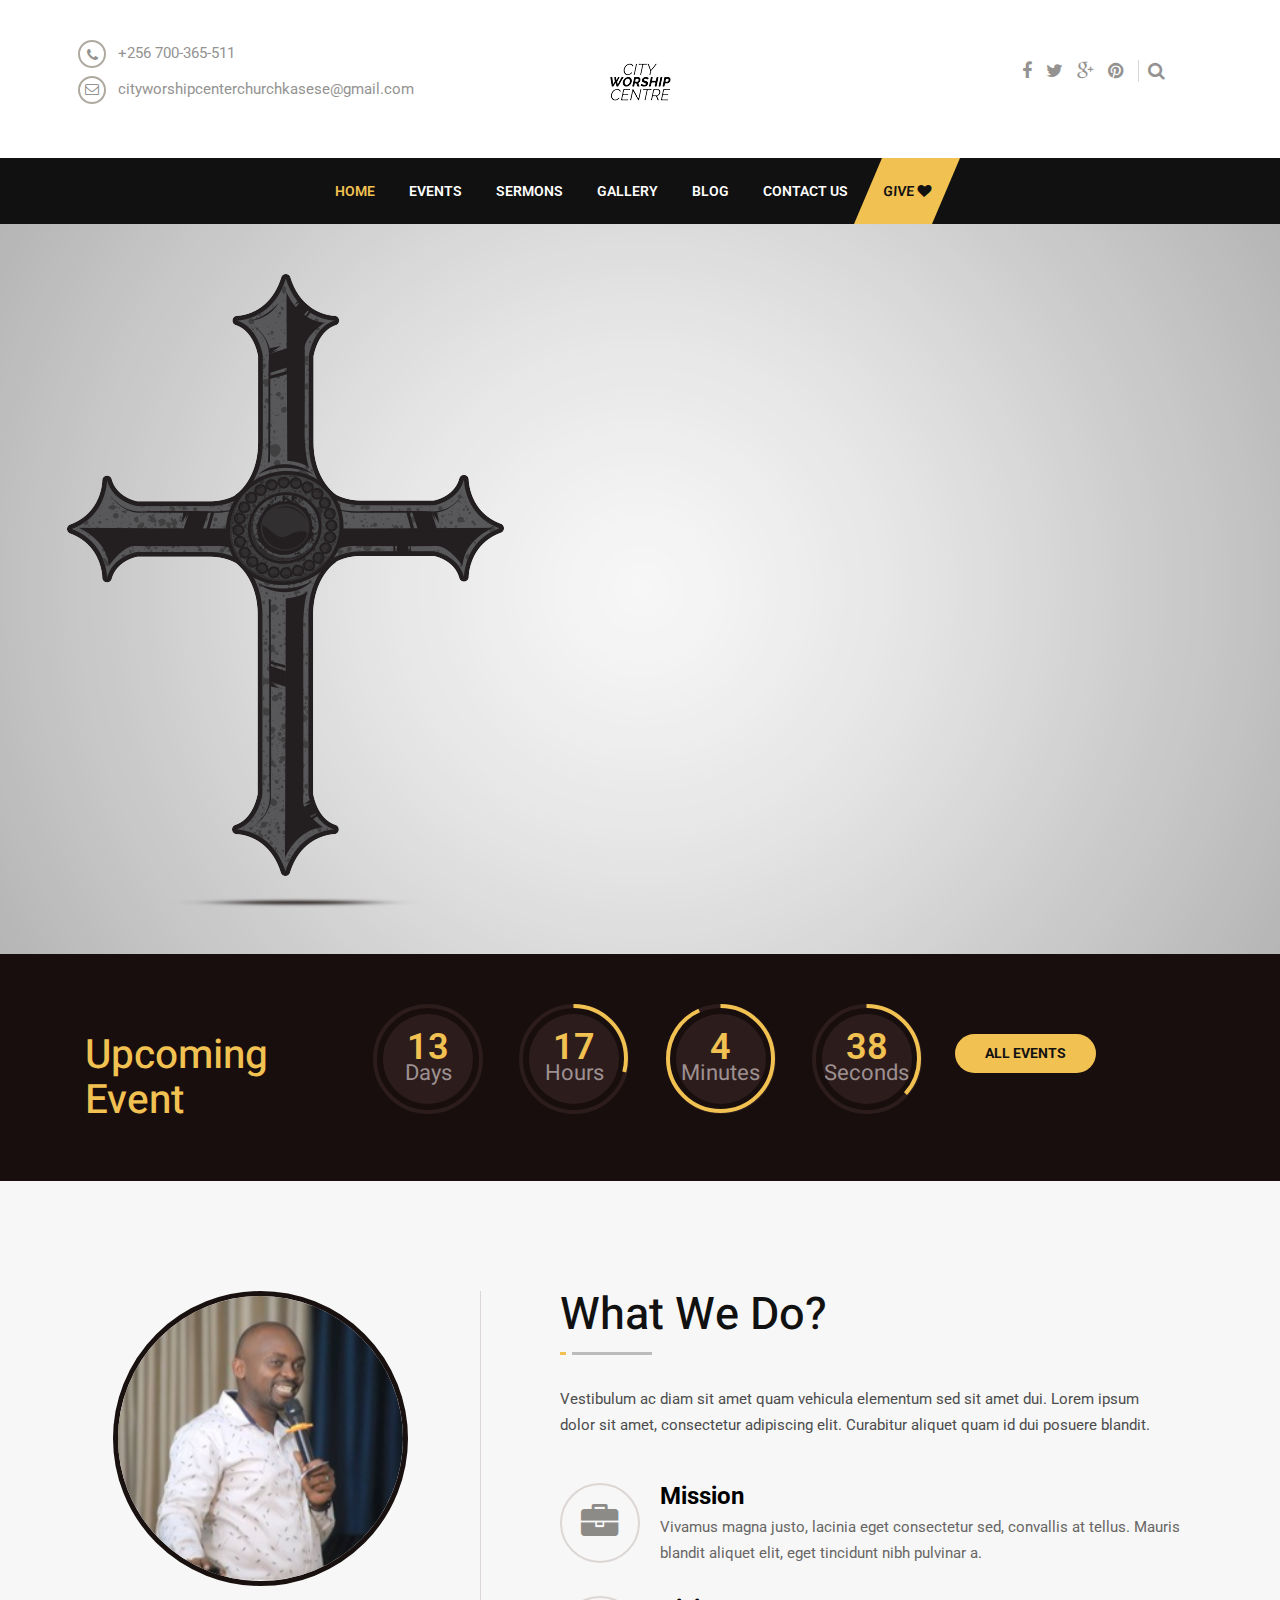
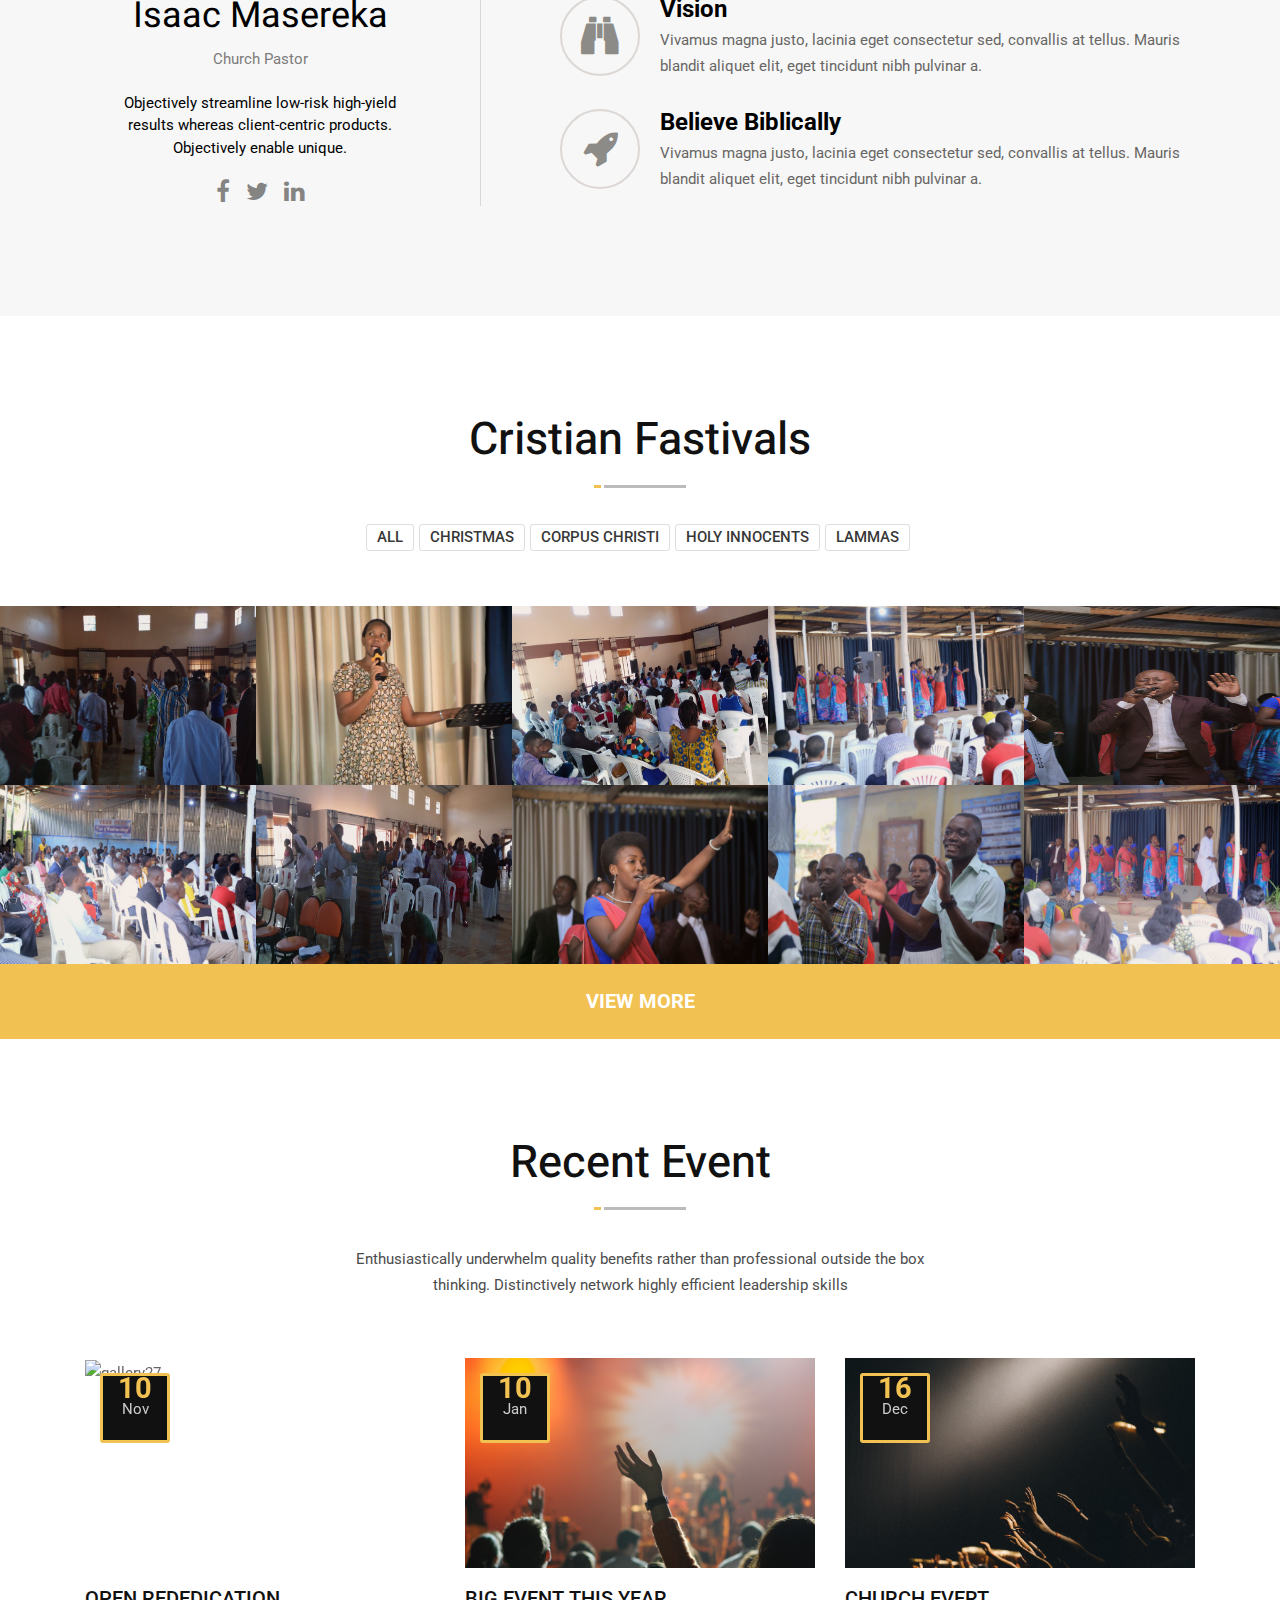
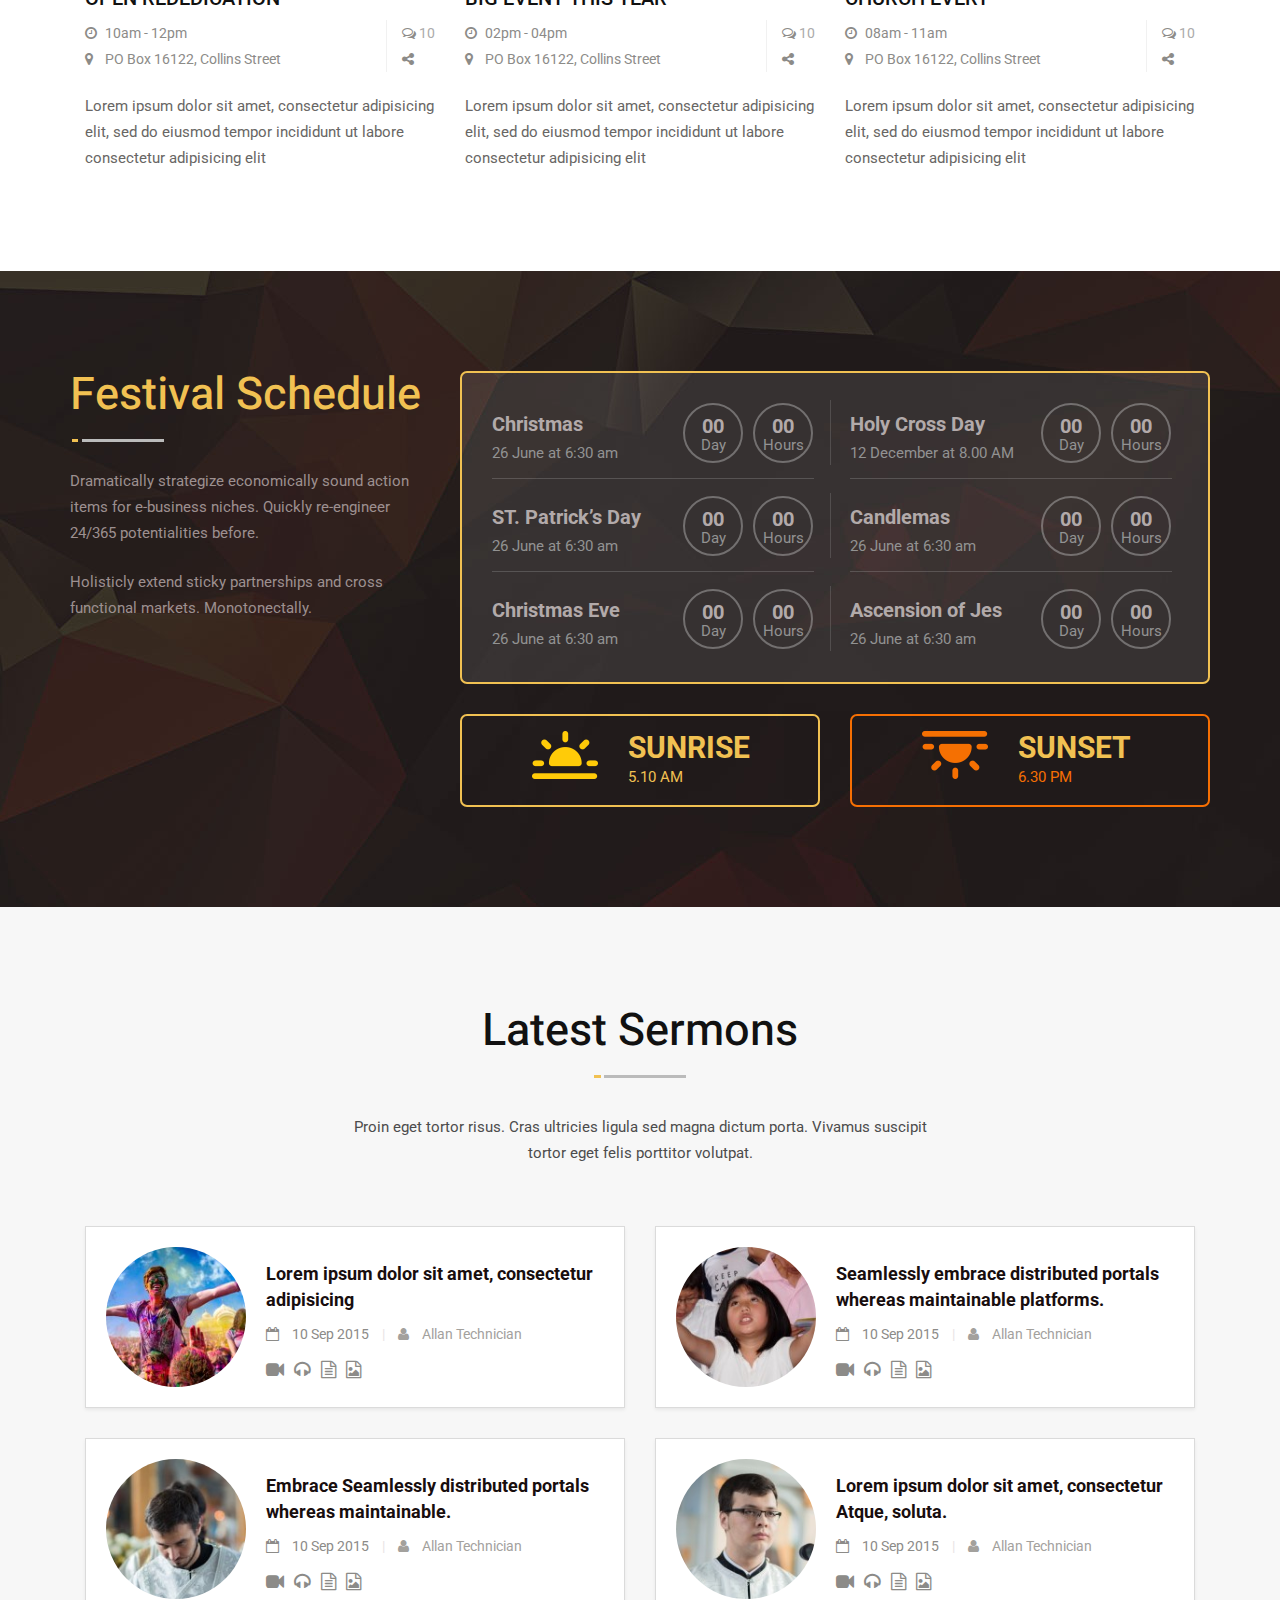
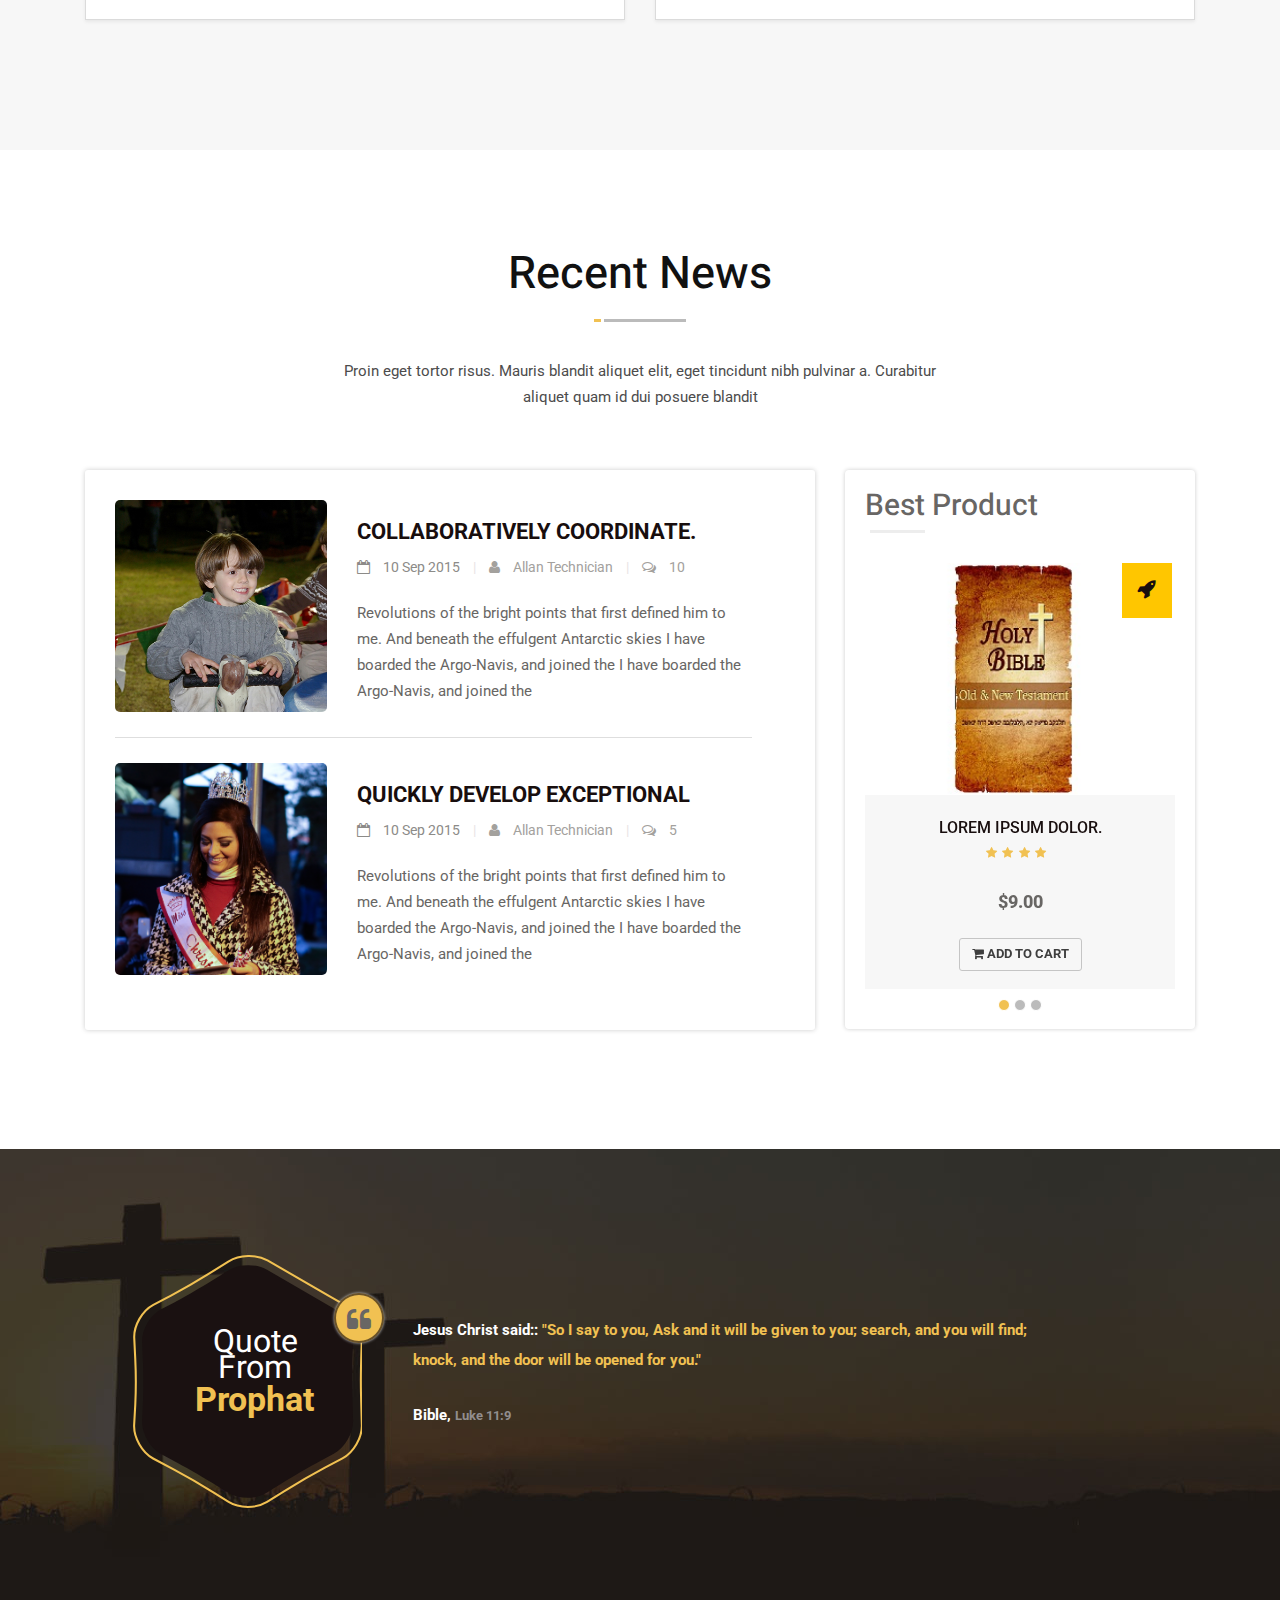
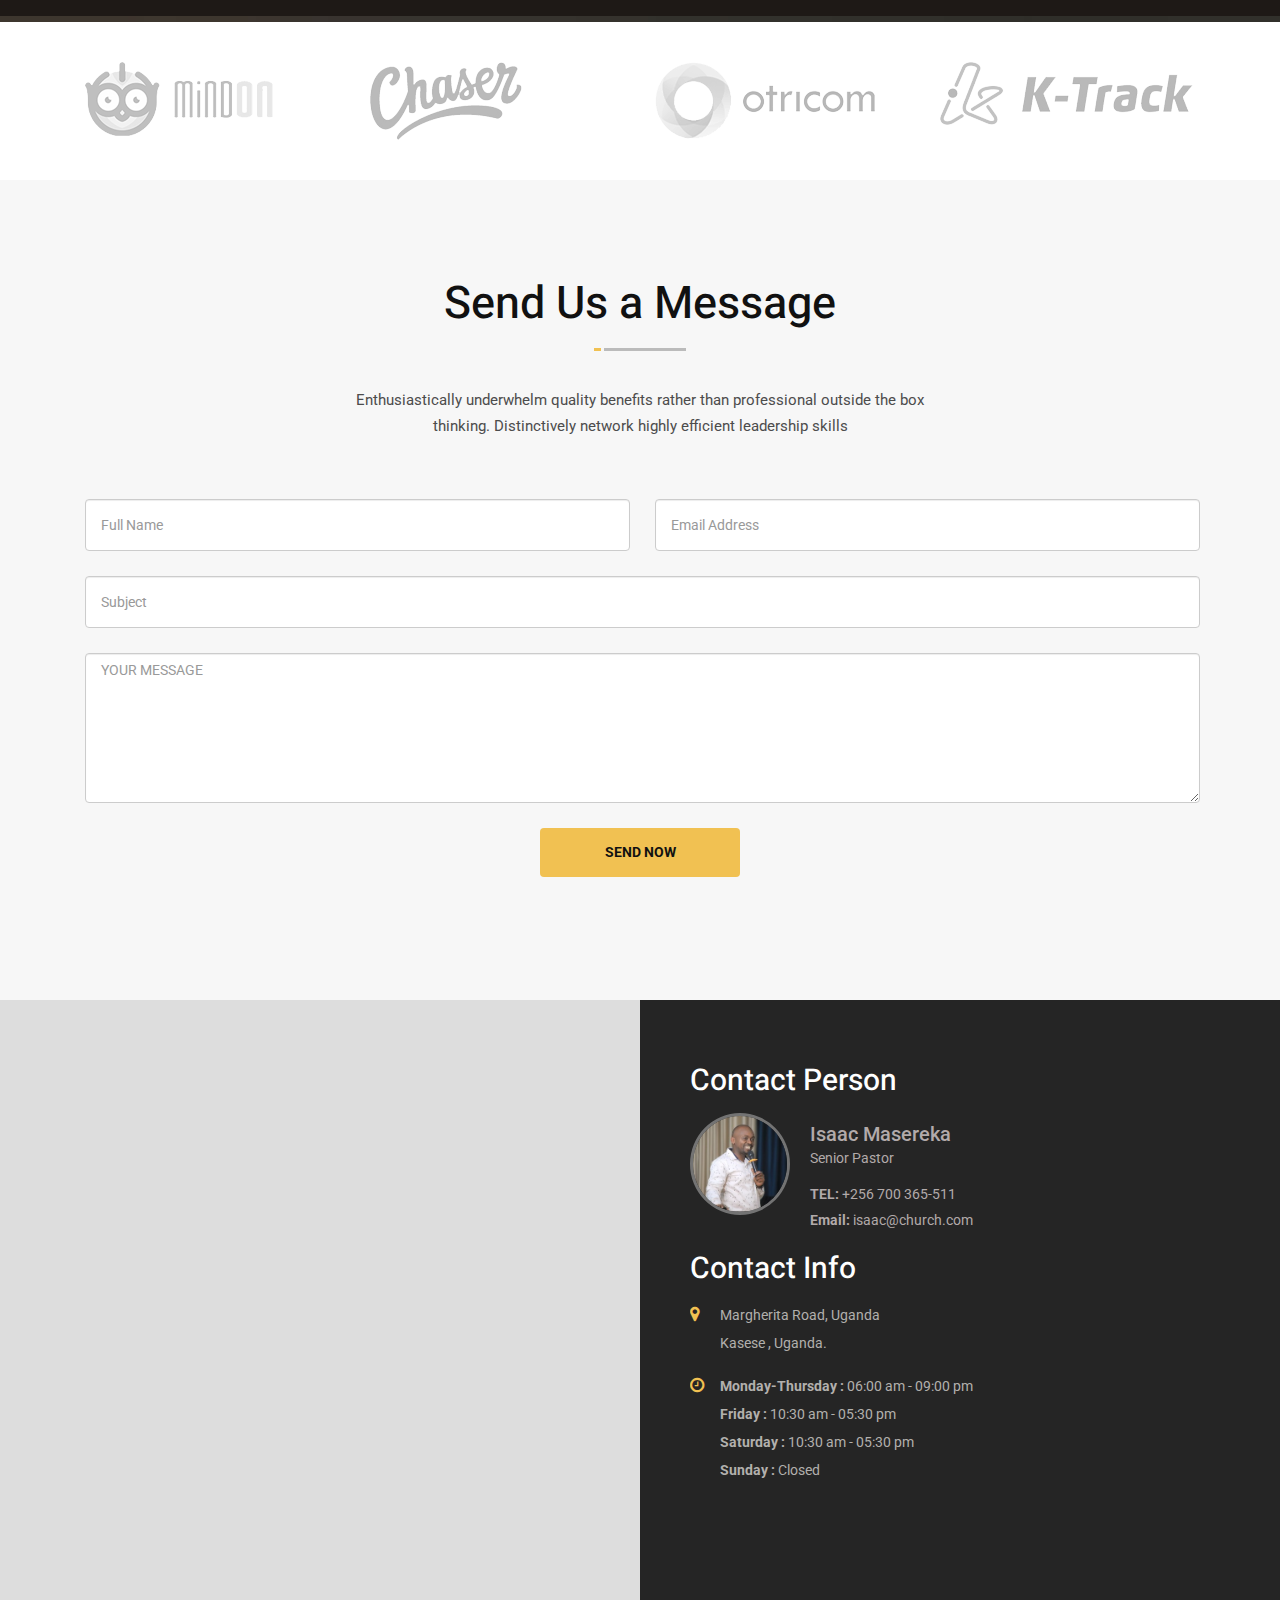
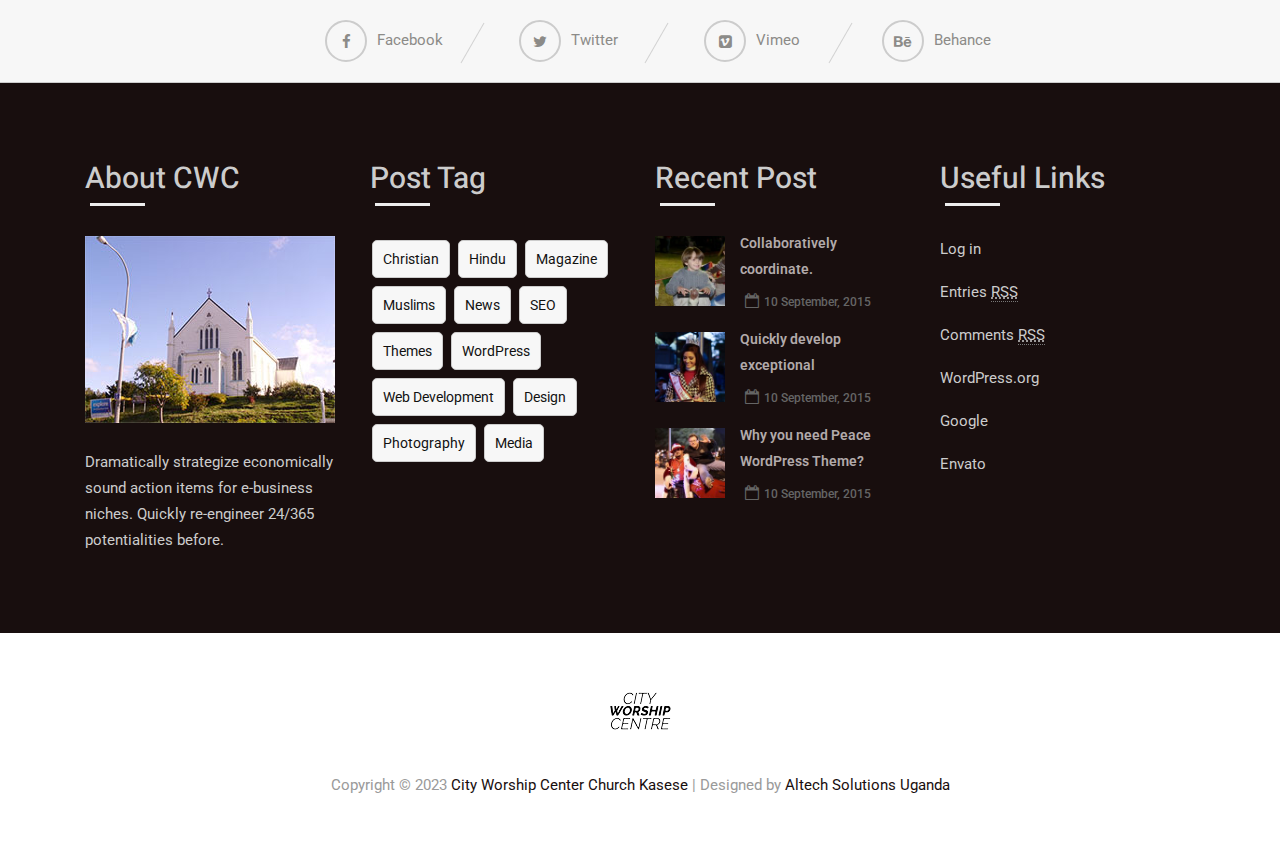
==== commit 458c43ac: "context vars" ====
--- a/index.html
+++ b/index.html
@@ -1435,7 +1435,7 @@
                                     <div class="info">
                                         <h3>Isaac Masereka</h3>
                                         <p>Senior Pastor </p>
-                                        <span><b>TEL:</b> 256 772 222 444</span>
+                                        <span><b>TEL:</b> +256 700 365-511</span>
                                         <br>
                                         <span><b>Email:</b> isaac@church.com</span>
                                     </div>
@@ -1447,8 +1447,9 @@
                                     <div class="address">
                                         <div class="media">
                                             <div class="media-left"><i class="fa fa-map-marker base-color"></i></div>
-                                            <div class="media-body">Inner Circular Road, New Fabada Streed
-                                                <br /> Kampala, UGANDA.
+                                            <div class="media-body">Margherita Road, Uganda
+                                                <br /> Kasese
+, Uganda.
                                                 <br>
                                             </div>
                                             <!-- end media body -->
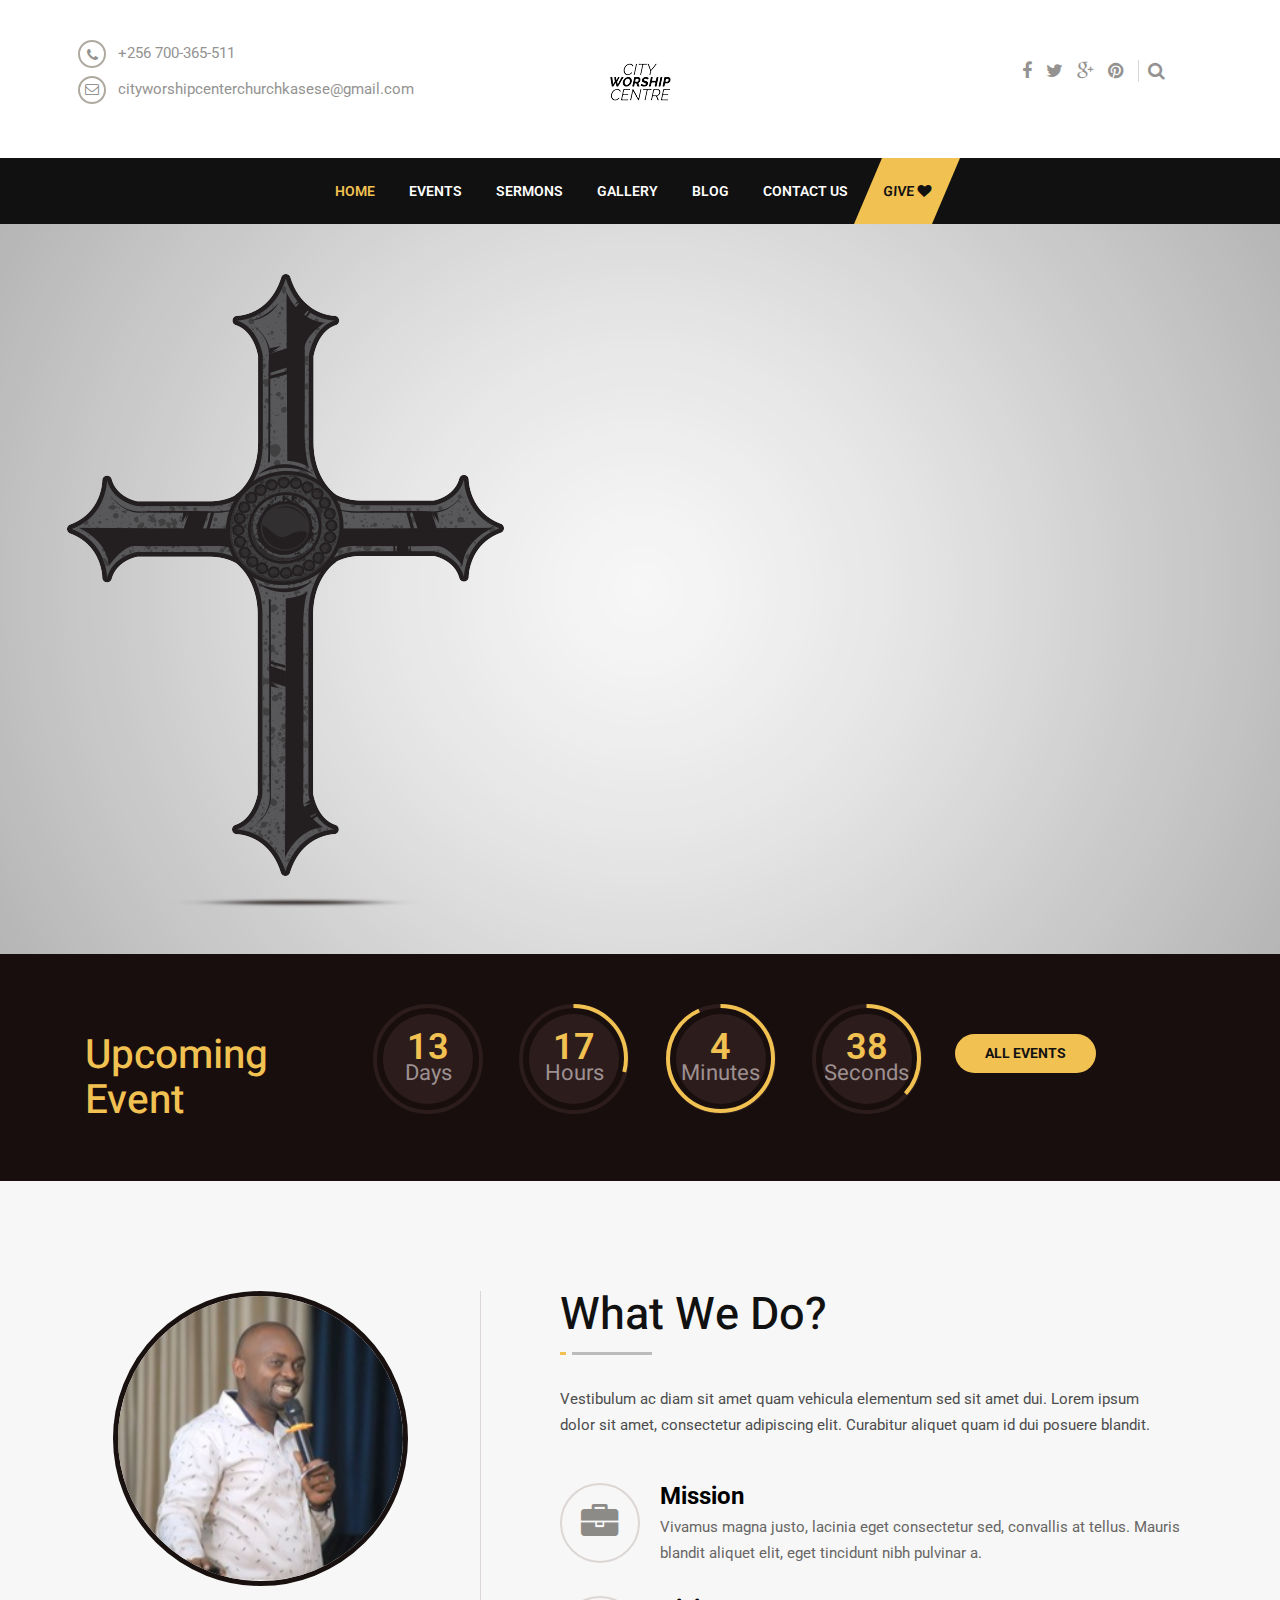
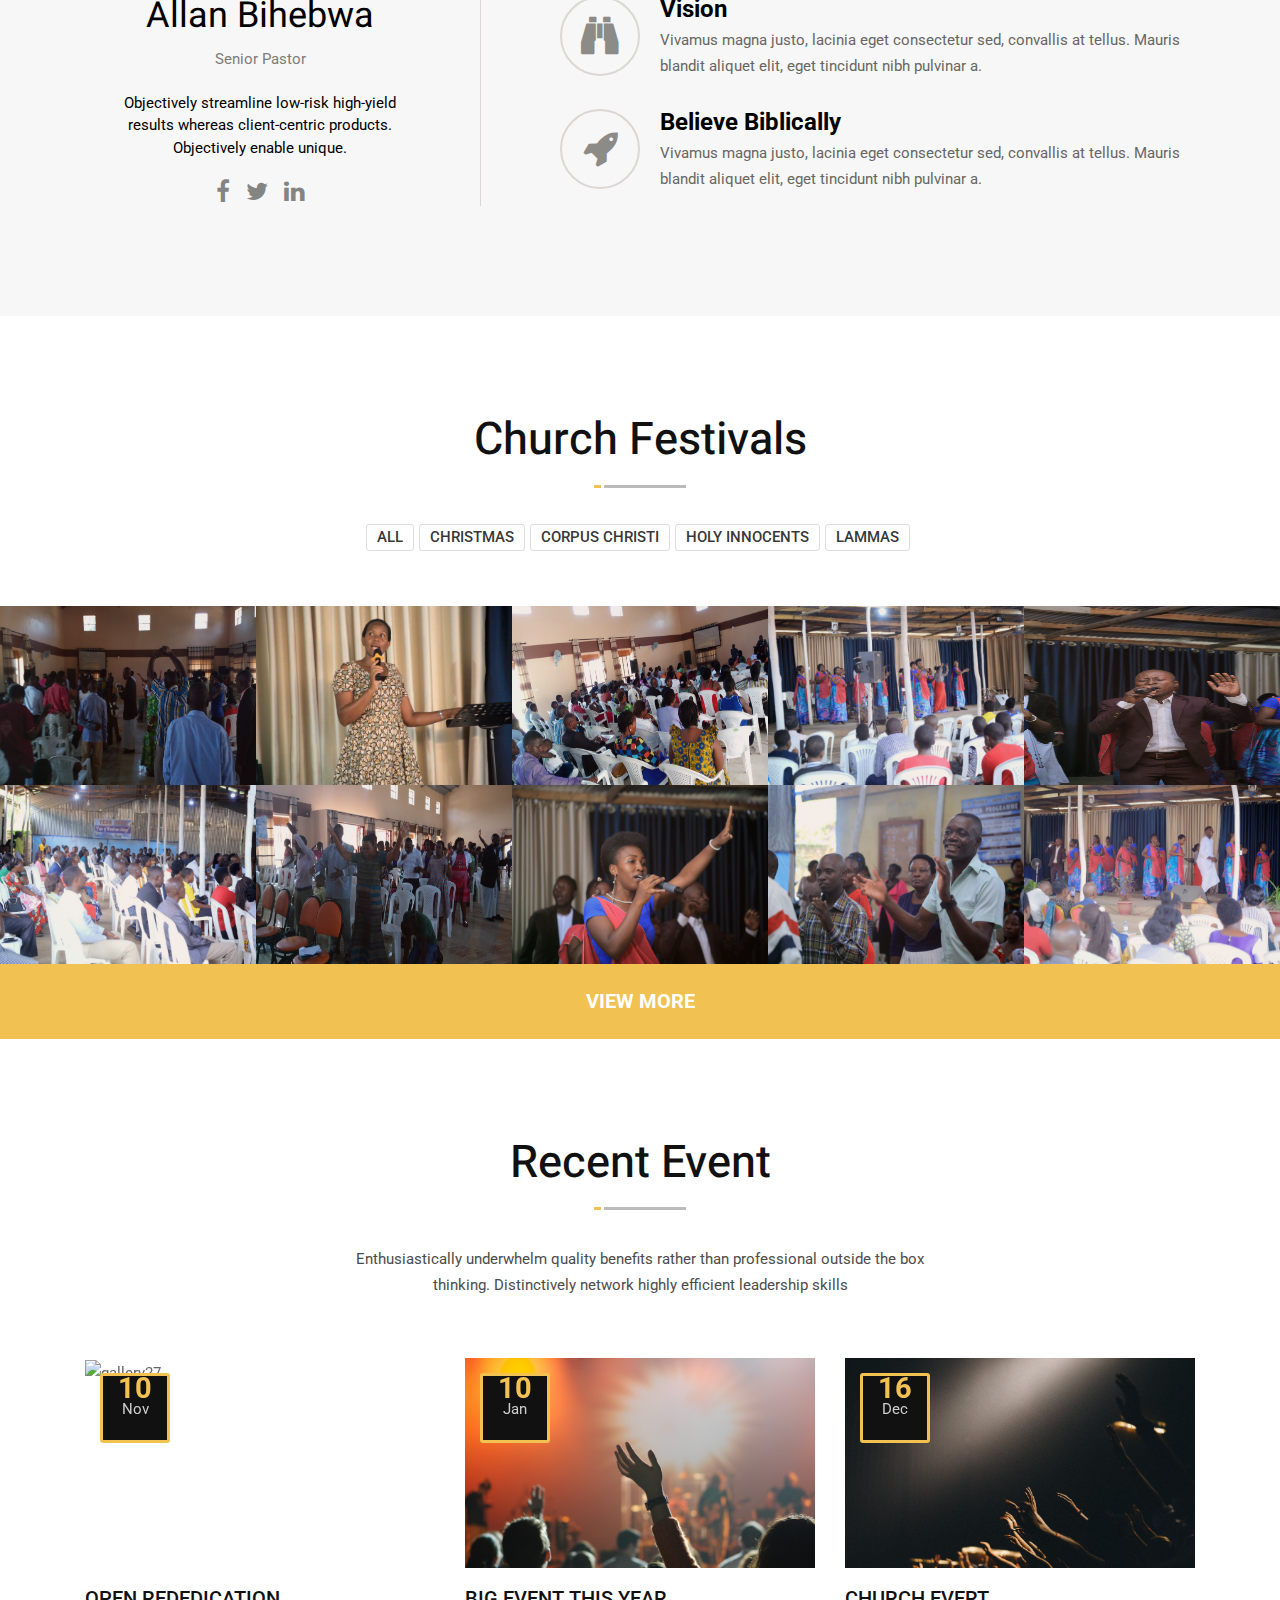
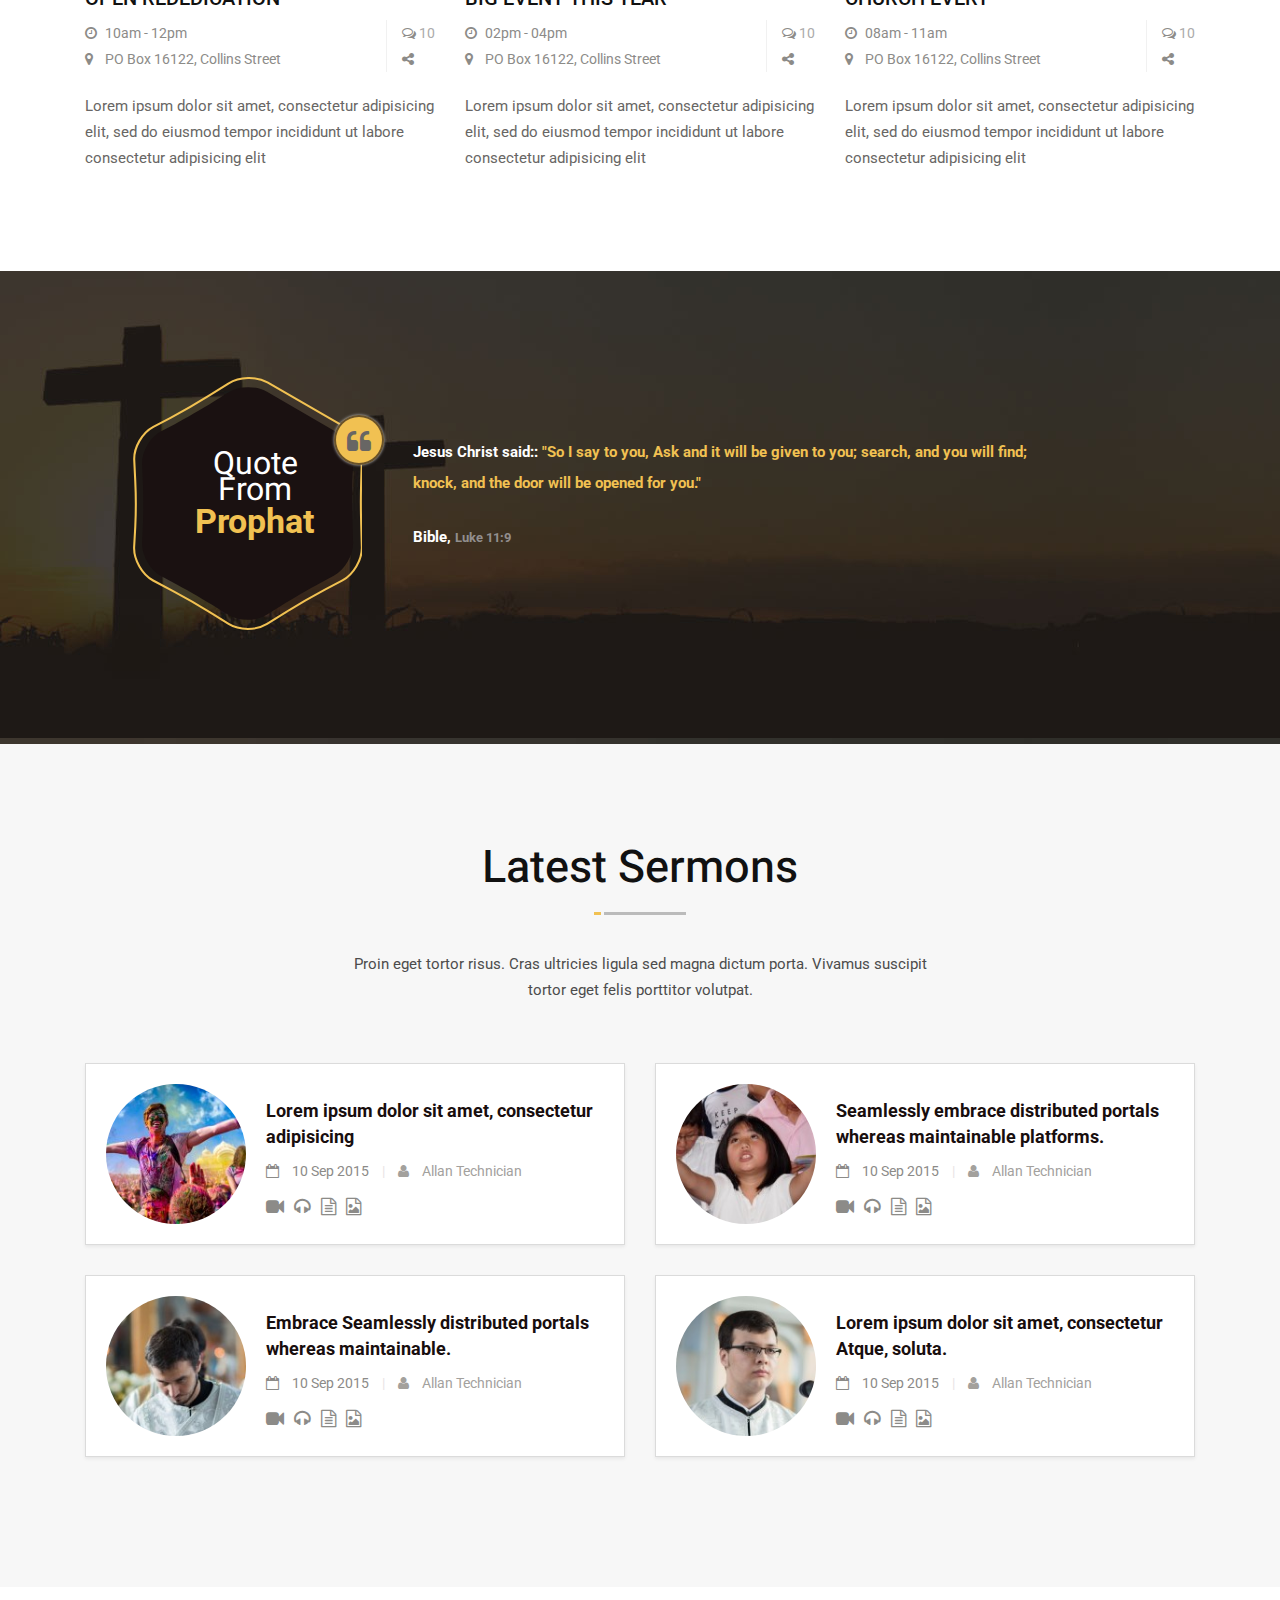
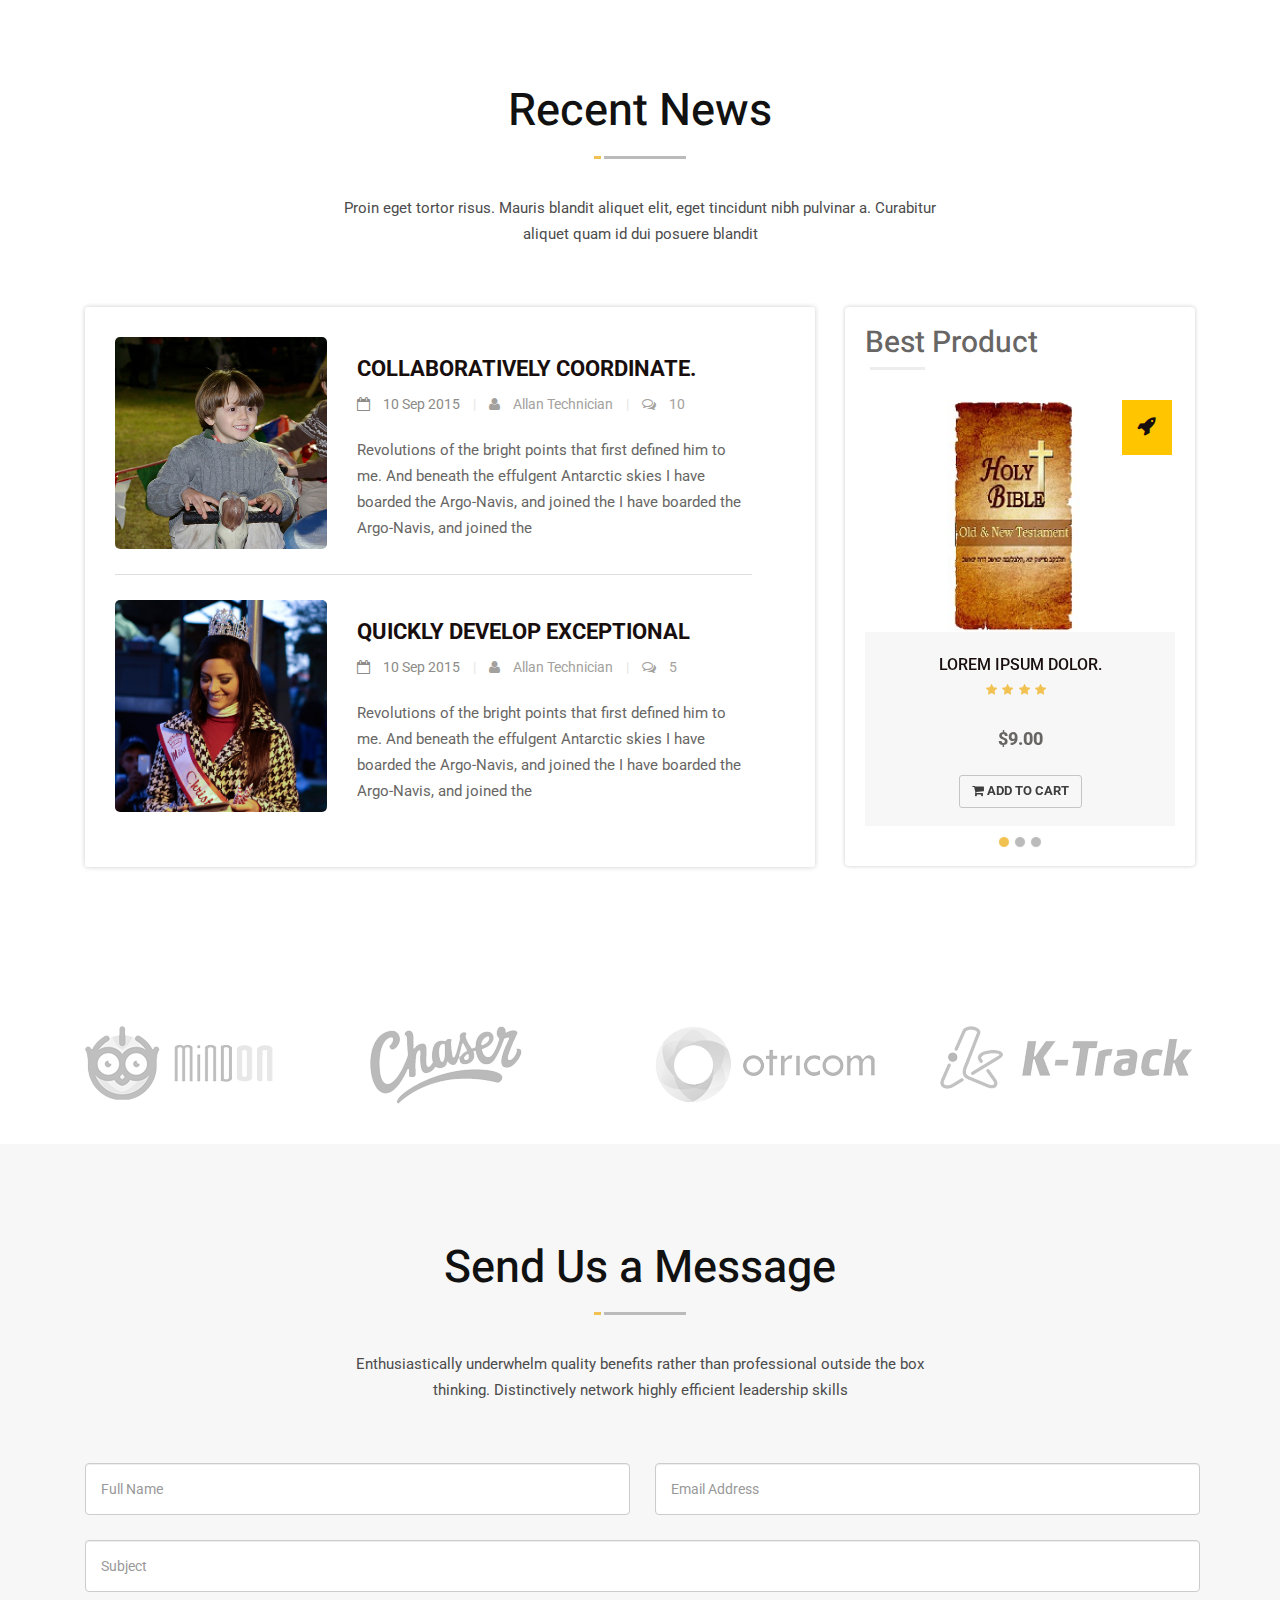
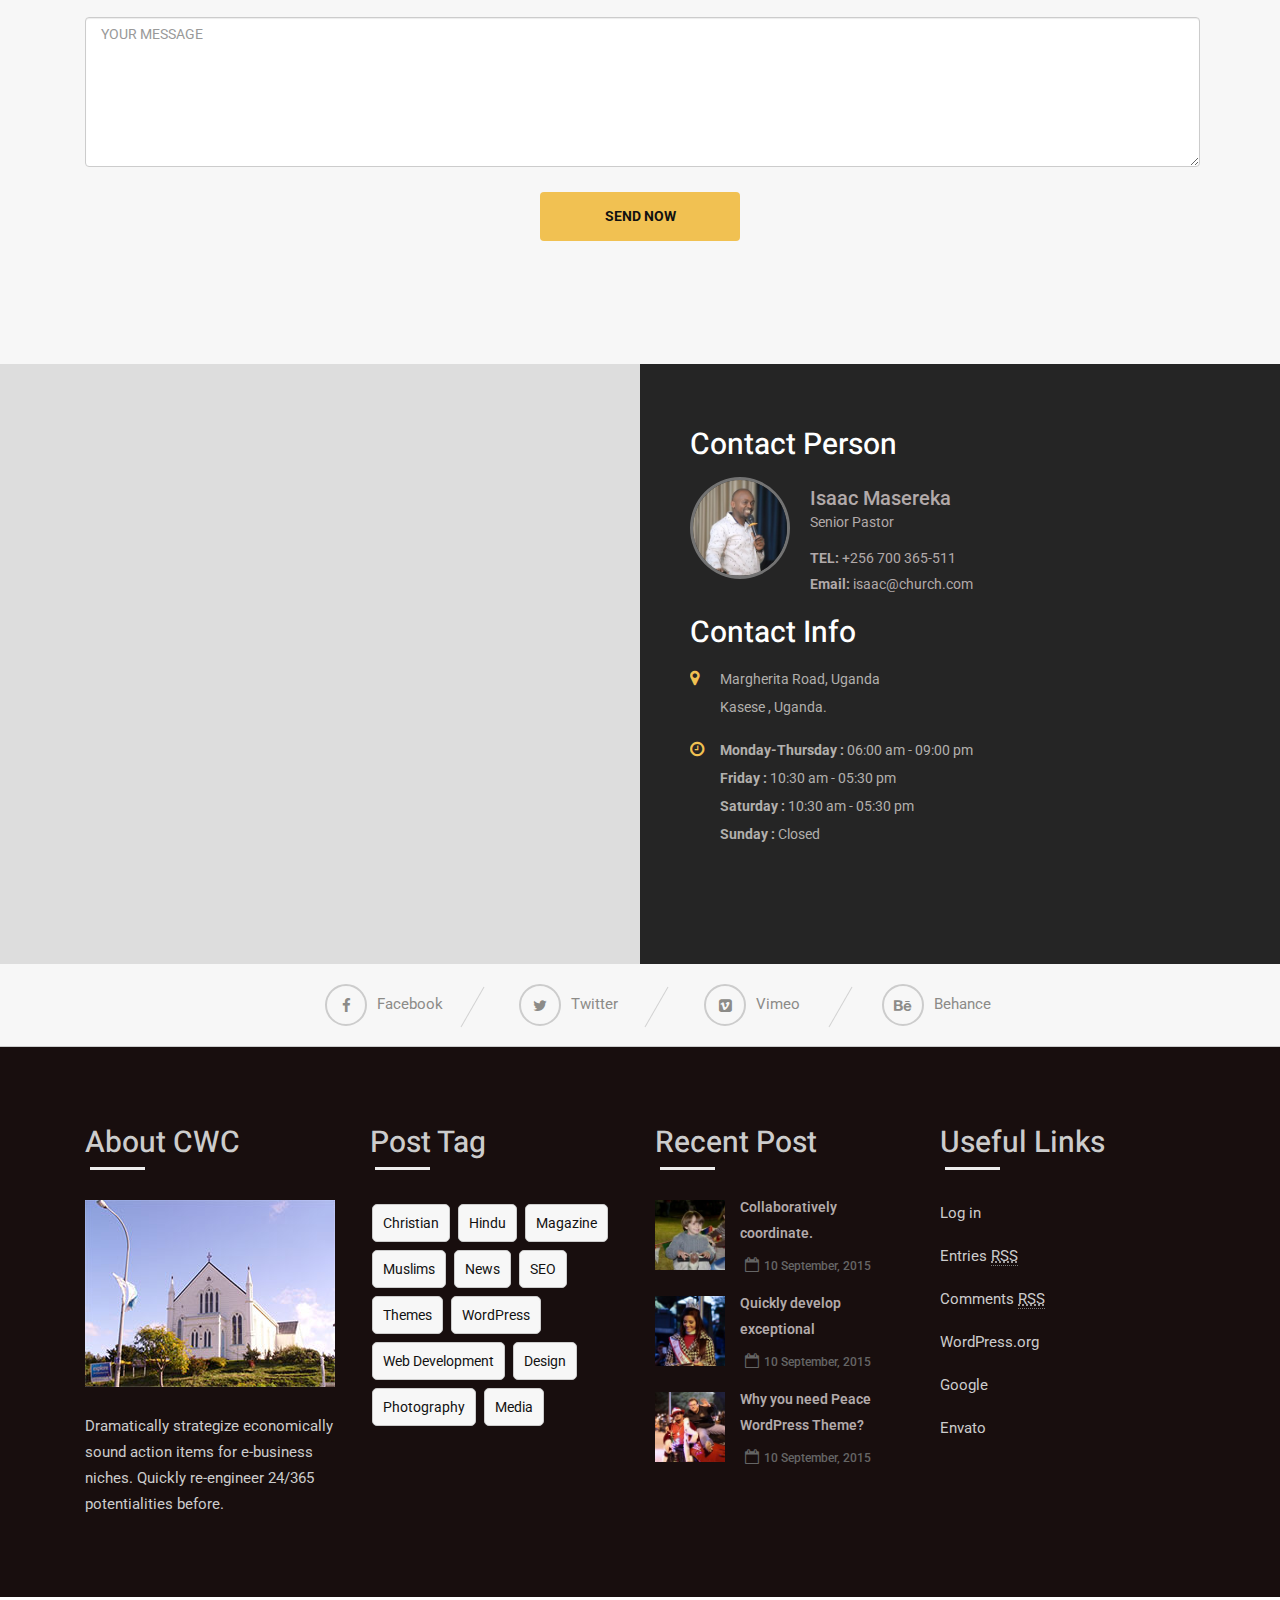
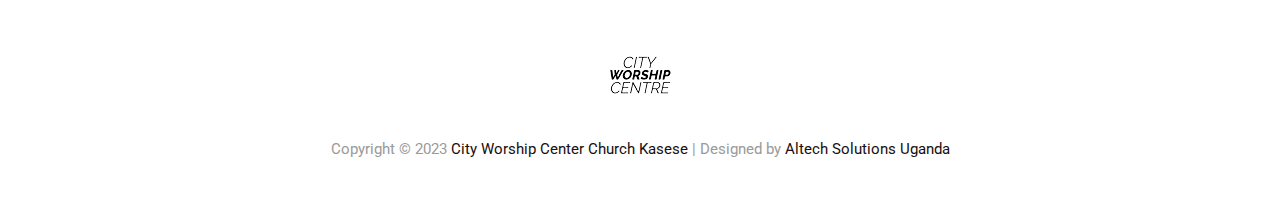
==== commit eb228c45: "Updated" ====
--- a/index.html
+++ b/index.html
@@ -6,12 +6,13 @@
     <meta name="viewport" content="width=device-width, initial-scale=1">
 
     <title>City Worship Center Church Kasese</title>
+    <link rel="icon" type="image/x-icon" href="images/favicon.ico">
 
     <!-- css include -->
     <link rel='stylesheet' id='bootstrap-css' href='assets/css/bootstrap.min.css' type='text/css' media='all' />
     <link rel='stylesheet' id='fontawesome-css' href='assets/css/font-awesome.min.css' type='text/css' media='all' />
     <link rel='stylesheet' id='theme-css-css' href='assets/css/theme-style.css' type='text/css' media='all' />
-    <link rel='stylesheet' id='peace-style-css' href='style.css' type='text/css' media='all' />
+    <link rel='stylesheet' id='peace-style-css' href='assets/css/style.css' type='text/css' media='all' />
     <link rel='stylesheet' id='masterslider-css' href='assets/css/masterslider.main.css' type='text/css' media='all' />
     <!-- js inlcude -->
     <script type='text/javascript' src='assets/js/jquery.js'></script>
@@ -104,7 +105,7 @@
 
                                 <li><a title="Sermon Single" href="sermons-two-column.html">Sermons</a></li>
 
-                                <li><a title="Gallery Default" href="gallery-three-column.html">Gallery</a></li>
+                                <li><a title="Gallery Default" href="gallery.html">Gallery</a></li>
 
                                 <li><a title="Blog Default" href="blog-two-column.html">Blog</a></li>
 
@@ -309,8 +310,8 @@
                                 <img src="images/09/personimg03.jpg" alt="">
 
                                 <div class="person-details">
-                                    <h1>Isaac Masereka</h1>
-                                    <span>Church Pastor</span>
+                                    <h1>Allan Bihebwa</h1>
+                                    <span>Senior Pastor</span>
 
                                     <div class="person-content">
                                         Objectively streamline low-risk high-yield results whereas client-centric products. Objectively enable unique.
@@ -420,7 +421,7 @@
             <div class="row-fluid">
                 <div class="content-section">
                     <div class="content-wrapper">
-                        <h2 class="section-title">Cristian Fastivals</h2>
+                        <h2 class="section-title">Church Festivals</h2>
 
                         <div class="portfolio gallery-section">
                             <div class="container">
@@ -766,93 +767,39 @@
         </section>
 
 
-        <!--  full width start  -->
+        <!-- full width start  -->
         <div class="full-width">
             <div class="row-fluid">
                 <div class="content-section">
                     <div class="content-wrapper">
-                        <section class="shedule section-padding">
+                        <section class="quotes section-padding">
                             <div class="container">
-                                <div class="row">
-                                    <div class="col-md-4">
-                                        <h2 class="section-title">Festival Schedule</h2>
-                                        <!-- /.section-title -->
-                                        <div class="section-detail">
-                                            <p>Dramatically strategize economically sound action items for e-business niches. Quickly re-engineer 24/365 potentialities before.</p>
-
-                                            <p>Holisticly extend sticky partnerships and cross functional markets. Monotonectally.</p>
-                                        </div>
-                                    </div>
-                                    <div class="col-md-8">
-                                        <div class="shedule-list col-md-12">
-                                            <div class="shedule-time shedule-before col-md-6 col-xs-12">
-                                                <div class="schedule-name col-xs-7">
-                                                    <h3>Christmas</h3>
-                                                    <span>26 June at 6:30 am</span>
-                                                </div>
-                                                <div class="clock_counter schedule-time col-xs-5" data-time="04:30:00">
-                                                </div>
-                                            </div>
-                                            <div class="shedule-time col-md-6 col-xs-12">
-                                                <div class="schedule-name col-xs-7">
-                                                    <h3>Holy Cross Day</h3>
-                                                    <span>12 December at 8.00 AM</span>
-                                                </div>
-                                                <div class="clock_counter schedule-time col-xs-5" data-time="13:00:00">
-                                                </div>
-                                            </div>
-                                            <div class="shedule-time shedule-before col-md-6 col-xs-12">
-                                                <div class="schedule-name col-xs-7">
-                                                    <h3>ST. Patrick’s Day</h3>
-                                                    <span>26 June at 6:30 am</span>
-                                                </div>
-                                                <div class="clock_counter schedule-time col-xs-5" data-time="17:00:00">
-                                                </div>
-                                            </div>
-                                            <div class="shedule-time col-md-6 col-xs-12">
-                                                <div class="schedule-name col-xs-7">
-                                                    <h3>Candlemas</h3>
-                                                    <span>26 June at 6:30 am</span>
-                                                </div>
-                                                <div class="clock_counter schedule-time col-xs-5" data-time="18:30:00">
-                                                </div>
-                                            </div>
-                                            <div class="shedule-time shedule-before shedule-after col-md-6 col-xs-12 no-margin">
-                                                <div class="schedule-name col-xs-7">
-                                                    <h3>Christmas Eve</h3>
-                                                    <span>26 June at 6:30 am</span>
-                                                </div>
-                                                <div class="clock_counter schedule-time col-xs-5" data-time="20:30:00">
-                                                </div>
-                                            </div>
-                                            <div class="shedule-time shedule-after col-md-6 col-xs-12 no-margin responsive-fix ">
-                                                <div class="schedule-name col-xs-7">
-                                                    <h3>Ascension of Jes</h3>
-                                                    <span>26 June at 6:30 am</span>
-                                                </div>
-                                                <div class="clock_counter schedule-time col-xs-5" data-time="12:30:00">
-                                                </div>
-                                            </div>
-                                            <!-- /.shedule-list -->
-                                        </div>
-                                        <div class="sunrise col-md-6">
-                                            <div class="col-md-5">
-                                                <img src="images/sun.png" alt="sunrise">
-                                            </div>
-                                            <div class="col-md-7">
-                                                <h2>SUNRISE</h2>
-                                                <span>5.10 AM</span>
-                                            </div>
-                                        </div>
-                                        <div class="sunrise sunset col-md-6">
-                                            <div class="col-md-5">
-                                                <img src="images/sun2.png" alt="sunset">
-                                            </div>
-                                            <div class="col-md-7">
-                                                <h2>SUNSET</h2>
-                                                <span>6.30 PM</span>
-                                            </div>
-                                        </div>
+                                <div class="col-md-11 centered">
+                                    <div class="prophet">
+                                        <div class="border-svg">
+                                            <svg version="1.1" id="Layer_1" xmlns="http://www.w3.org/2000/svg" xmlns:xlink="http://www.w3.org/1999/xlink" x="0px" y="0px" viewBox="0 0 223 257" style="enable-background:new 0 0 223 257;" xml:space="preserve">
+                                           
+                                             <g>
+                                                <path class="st0" d="M221.9,170.7c0.4,12.1-8.1,26.6-18.8,32.3l-17,9c-10.7,5.7-27.8,15.6-38.1,22l-18,11.3
+                                                c-10.3,6.4-27.1,6.4-37.3,0L77.9,236c-10.3-6.4-27.4-16.3-38.1-22l-20.3-10.9c-10.7-5.7-18.9-20.3-18.4-32.4L2.2,151
+                                                c0.6-12.1,0.6-31.9,0-44l-1-20.8C0.7,74.2,9,59.7,19.7,54.1l16.7-8.7c10.7-5.6,27.9-15.5,38.1-21.9l18.3-11.6
+                                                C103,5.4,120,5,130.4,11.1l73.1,42.2c10.5,6,18.7,20.9,18.4,33l-0.6,19.1c-0.4,12.1-0.4,31.9,0,44L221.9,170.7z" />
+                                             </g>
+                                          </svg>
+                                        </div>
+                                        <!-- end svg border -->
+                                        <div class="svg-fill">
+                                            <img src="assets/hexa_fill_color.svg" alt="">
+                                        </div>
+                                        <div class="content">
+                                            <span>Quote From</span>
+                                            <h3>Prophat</h3>
+                                        </div>
+                                    </div>
+                                    <!-- end prophet -->
+                                    <div class="ref col-md-8">
+                                        <p><strong>Jesus Christ said:: </strong> <i>"So I say to you, Ask and it will be given to you; search, and you will find; knock, and the door will be opened for you."</i></p>
+                                        <div class="ref-location">Bible, <small> Luke 11:9</small></div>
                                     </div>
                                 </div>
                                 <!-- /.row -->
@@ -1251,56 +1198,6 @@
             <!-- end container -->
         </section>
         <!-- end section padding -->
-
-
-
-        <!-- full width start  -->
-        <div class="full-width">
-            <div class="row-fluid">
-                <div class="content-section">
-                    <div class="content-wrapper">
-                        <section class="quotes section-padding">
-                            <div class="container">
-                                <div class="col-md-11 centered">
-                                    <div class="prophet">
-                                        <div class="border-svg">
-                                            <svg version="1.1" id="Layer_1" xmlns="http://www.w3.org/2000/svg" xmlns:xlink="http://www.w3.org/1999/xlink" x="0px" y="0px" viewBox="0 0 223 257" style="enable-background:new 0 0 223 257;" xml:space="preserve">
-                                           
-                                             <g>
-                                                <path class="st0" d="M221.9,170.7c0.4,12.1-8.1,26.6-18.8,32.3l-17,9c-10.7,5.7-27.8,15.6-38.1,22l-18,11.3
-                                                c-10.3,6.4-27.1,6.4-37.3,0L77.9,236c-10.3-6.4-27.4-16.3-38.1-22l-20.3-10.9c-10.7-5.7-18.9-20.3-18.4-32.4L2.2,151
-                                                c0.6-12.1,0.6-31.9,0-44l-1-20.8C0.7,74.2,9,59.7,19.7,54.1l16.7-8.7c10.7-5.6,27.9-15.5,38.1-21.9l18.3-11.6
-                                                C103,5.4,120,5,130.4,11.1l73.1,42.2c10.5,6,18.7,20.9,18.4,33l-0.6,19.1c-0.4,12.1-0.4,31.9,0,44L221.9,170.7z" />
-                                             </g>
-                                          </svg>
-                                        </div>
-                                        <!-- end svg border -->
-                                        <div class="svg-fill">
-                                            <img src="assets/hexa_fill_color.svg" alt="">
-                                        </div>
-                                        <div class="content">
-                                            <span>Quote From</span>
-                                            <h3>Prophat</h3>
-                                        </div>
-                                    </div>
-                                    <!-- end prophet -->
-                                    <div class="ref col-md-8">
-                                        <p><strong>Jesus Christ said:: </strong> <i>"So I say to you, Ask and it will be given to you; search, and you will find; knock, and the door will be opened for you."</i></p>
-                                        <div class="ref-location">Bible, <small> Luke 11:9</small></div>
-                                    </div>
-                                </div>
-                                <!-- /.row -->
-                            </div>
-                            <!-- /.container -->
-                        </section>
-                    </div>
-                    <!-- end content wrapper -->
-                </div>
-                <!-- end content section -->
-            </div>
-            <!-- end row fluid -->
-        </div>
-        <!-- end full width -->
 
 
         <div class="row-fluid">
--- a/assets/css/style.css
+++ b/assets/css/style.css
@@ -0,0 +1,5705 @@
+
+
+/*--------------------------------------------------------------
+>>> TABLE OF CONTENTS:
+----------------------------------------------------------------
+# Typography
+# Navigation
+  ## Links
+  ## Menus
+# Accessibility
+# Alignments
+# Clearings
+# Widgets
+# Content
+    ## Posts and pages
+  ## Asides
+  ## Comments
+# Infinite scroll
+# Media
+  ## Captions
+  ## Galleries
+# page tempalate fix
+# contact form 7 
+# Boxer
+# woocommerce
+#To make Responsive 
+--------------------------------------------------------------*/
+
+/*--------------------------------------------------------------
+# Typography
+--------------------------------------------------------------*/
+
+h1,
+h2,
+h3,
+h4,
+h5,
+h6 {
+    clear: both;
+}
+
+p {
+    margin-bottom: 1.5em;
+}
+
+dfn,
+cite,
+em,
+i {
+    font-style: normal;
+}
+
+blockquote {
+    margin: 0 1.5em;
+}
+
+address {
+    margin: 0 0 1.5em;
+}
+
+pre {
+    background: #eee;
+    font-family: "Courier 10 Pitch", Courier, monospace;
+    font-size: 15px;
+    font-size: 0.9375rem;
+    line-height: 1.6;
+    margin-bottom: 1.6em;
+    max-width: 100%;
+    overflow: auto;
+    padding: 1.6em;
+}
+
+code,
+kbd,
+tt,
+var {
+    font-family: Monaco, Consolas, "Andale Mono", "DejaVu Sans Mono", monospace;
+    font-size: 15px;
+    font-size: 0.9375rem;
+}
+
+abbr,
+acronym {
+    border-bottom: 1px dotted #666;
+    cursor: help;
+}
+
+mark,
+ins {
+    background: #fff9c0;
+    text-decoration: none;
+    font-weight: 800 !important;
+}
+
+big {
+    font-size: 125%;
+}
+
+body.admin-bar .fixed-on-top.fix-menu {
+    top: 32px !important;
+}
+
+.full-width:before,
+.full-width:after {
+    content: " ";
+    display: table;
+}
+
+.full-width:after {
+    clear: both;
+}
+
+section.recent-event {
+    padding-bottom: 100px;
+}
+
+/*--------------------------------------------------------------
+# Elements
+--------------------------------------------------------------*/
+
+html {
+    box-sizing: border-box;
+}
+
+*,
+*:before,
+*:after {
+    /* Inherit box-sizing to make it easier to change the property for components that leverage other behavior; see http://css-tricks.com/inheriting-box-sizing-probably-slightly-better-best-practice/ */
+    box-sizing: inherit;
+}
+
+body {
+    background: #fff;
+    /* Fallback for when there is no custom background color defined. */
+}
+
+blockquote,
+q {
+    quotes: "" "";
+}
+
+blockquote:before,
+blockquote:after,
+q:before,
+q:after {
+    content: "";
+}
+
+hr {
+    background-color: #ccc;
+    border: 0;
+    height: 1px;
+    margin-bottom: 1.5em;
+}
+
+ul,
+ol {
+    margin: 0;
+}
+
+ul {
+    list-style: disc;
+}
+
+ol {
+    list-style: decimal;
+}
+
+li>ul,
+li>ol {
+    margin-bottom: 0;
+    margin-left: 1.5em;
+}
+
+dt {
+    font-weight: bold;
+}
+
+dd {
+    margin: 0 1.5em 1.5em;
+}
+
+img {
+    height: auto;
+    /* Make sure images are scaled correctly. */
+    max-width: 100%;
+    /* Adhere to container width. */
+}
+
+table {
+    margin: 0 0 1.5em;
+    width: 100%;
+}
+
+.tagcloud a {
+    font-size: 14px !important;
+    border: 1px solid #ccc;
+    border-radius: 5px;
+}
+
+.peace-box-layout {
+    max-width: 1170px;
+    margin: auto;
+    overflow: hidden;
+    box-shadow: 0 0 20px rgba(17, 17, 17, 0.11);
+}
+
+.peace-box-layout #top-section #peace-menu {
+    max-width: 1170px;
+    margin: auto;
+}
+
+.peace-box-layout #top-section .social-search #site-search .fa-close {
+    right: 60px;
+}
+
+section.service-section {
+    background: #FBFBFB;
+}
+
+/*--------------------------------------------------------------
+# Forms
+--------------------------------------------------------------*/
+
+button,
+input[type="button"],
+input[type="reset"] {
+    border: 1px solid;
+    border-color: #ccc #ccc #bbb;
+    border-radius: 3px;
+    background: #e6e6e6;
+    color: rgba(0, 0, 0, 0.8);
+    font-size: 12px;
+    font-size: 0.75rem;
+    line-height: 1;
+    padding: 0.6em 1em 0.4em;
+    text-shadow: 0 1px 0 rgba(255, 255, 255, 0.8);
+}
+
+button:hover,
+input[type="button"]:hover,
+input[type="reset"]:hover {
+    border-color: #ccc #bbb #aaa;
+}
+
+button:active,
+button:focus,
+input[type="button"]:active,
+input[type="button"]:focus,
+input[type="reset"]:active,
+input[type="reset"]:focus,
+input[type="submit"]:active,
+input[type="submit"]:focus {
+    border-color: #aaa #bbb #bbb;
+    outline: none !important;
+    box-shadow: inset 0 -1px 0 rgba(255, 255, 255, 0.5), inset 0 2px 5px rgba(0, 0, 0, 0.15);
+}
+
+input[type="text"],
+input[type="email"],
+input[type="url"],
+input[type="password"],
+input[type="search"],
+textarea {
+    color: #666;
+    border: 1px solid #ccc;
+    border-radius: 3px;
+}
+
+input[type="text"]:focus,
+input[type="email"]:focus,
+input[type="url"]:focus,
+input[type="password"]:focus,
+input[type="search"]:focus,
+textarea:focus {
+    color: #111;
+}
+
+input[type="text"],
+input[type="email"],
+input[type="url"],
+input[type="password"],
+input[type="search"] {
+    padding: 3px;
+}
+
+textarea {
+    padding-left: 3px;
+    width: 100%;
+}
+
+input[type="password"] {
+    padding: 3px;
+    display: block;
+}
+
+input[type=submit] {
+    -webkit-appearance: button;
+    cursor: pointer;
+    border: 1px solid #ccc;
+    padding: 3px 10px;
+    border-radius: 4px;
+}
+
+/*--------------------------------------------------------------
+## Links
+--------------------------------------------------------------*/
+
+a {
+    color: #333;
+}
+
+a:visited {
+    color: #3E3E3E;
+}
+
+a:hover,
+a:focus,
+a:active {
+    color: #3E3E3E;
+}
+
+a:focus {
+    outline: thin dotted;
+}
+
+a:hover,
+a:active {
+    outline: 0;
+}
+
+/*--------------------------------------------------------------
+## Menus
+--------------------------------------------------------------*/
+
+.main-navigation {
+    clear: both;
+    display: block;
+    float: left;
+    width: 100%;
+}
+
+.main-navigation ul {
+    display: none;
+    list-style: none;
+    margin: 0;
+    padding-left: 0;
+}
+
+.main-navigation ul ul {
+    box-shadow: 0 3px 3px rgba(0, 0, 0, 0.2);
+    float: left;
+    position: absolute;
+    top: 1.5em;
+    left: -999em;
+    z-index: 99999;
+}
+
+.main-navigation ul ul ul {
+    left: -999em;
+    top: 0;
+}
+
+.main-navigation ul ul li:hover>ul,
+.main-navigation ul ul li.focus>ul {
+    left: 100%;
+}
+
+.main-navigation ul ul a {
+    width: 200px;
+}
+
+.main-navigation ul li:hover>ul,
+.main-navigation ul li.focus>ul {
+    left: auto;
+}
+
+.main-navigation li {
+    float: left;
+    position: relative;
+}
+
+.main-navigation a {
+    display: block;
+    text-decoration: none;
+}
+
+#peace-menu .nav>li.active>a {
+    color: #f1c152 !important;
+}
+
+/* Small menu. 
+---------------------------------------*/
+
+ul.dropdown-menu {
+    background-color: #fff;
+    border-radius: 0;
+    color: #686664;
+}
+
+#top-section #peace-menu .nav>li>ul.dropdown-menu {
+    border-top: 4px solid #F1C152;
+}
+
+#top-section #peace-menu .nav>li>ul.dropdown-menu {
+    padding: 0px;
+    background: #FFFFFF;
+}
+
+#top-section #peace-menu .nav>li>ul.dropdown-menu:after {
+    content: '';
+    position: absolute;
+    border-style: solid;
+    border-width: 0 10px 10px;
+    border-color: #F1C152 transparent;
+    display: block;
+    width: 0;
+    z-index: 1;
+    top: -10px;
+    left: 28px;
+}
+
+.dropdown-menu>li {
+    padding: 0px 0px;
+    border-bottom: 1px solid #e9e5e5;
+}
+
+.dropdown-menu>li:last-child {
+    border-bottom: none;
+}
+
+.dropdown-menu li a {
+    color: #fff;
+}
+
+.dropdown-menu>li>a:focus,
+.dropdown-menu>li>a:hover {
+    color: #FFFFFF;
+    text-decoration: none;
+    background-color: #180e0e;
+}
+
+.nav .open>a,
+.nav .open>a:focus,
+.nav .open>a:hover {
+    background-color: transparent;
+    border-color: transparent;
+}
+
+.dropdown-header,
+.dropdown-menu>li>a {
+    white-space: nowrap;
+    padding: 0px 15px;
+    line-height: 1.42857143;
+    font-size: 13px;
+    text-transform: uppercase;
+    font-weight: 600 !important;
+}
+
+/*
+ul.nav li.dropdown:hover > ul.dropdown-menu {
+    display: block;
+    box-shadow: 1px 1px 5px #848383;
+}
+
+ul.nav li.dropdown:hover > ul.dropdown-menu >ul {
+    position: absolute;
+    right: 0;
+}
+*/
+
+.dropdown-menu {
+    box-shadow: none;
+    border-radius: 0;
+    min-width: 220px;
+    padding: 0;
+    border: none;
+    background: orange;
+}
+
+.dropdown-menu>li>a {
+    padding: 14px 20px;
+    color: #686664;
+}
+
+.dropdown-menu>.active>a,
+.dropdown-menu>.active>a:hover,
+.dropdown-menu>.active>a:focus {
+    background-color: #f39c12;
+    color: #fff !important;
+}
+
+.dropdown-menu ul.dropdown-menu {
+    left: 100%;
+    position: absolute;
+    top: 1px;
+    visibility: hidden;
+    margin-top: -1px;
+}
+
+/*.dropdown-menu li:hover > ul.dropdown-menu {
+    visibility: visible;
+}
+
+.dropdown:hover .dropdown-menu {
+    display: block;
+    }*/
+
+.nav-tabs .dropdown-menu,
+.nav-pills .dropdown-menu,
+.navbar .dropdown-menu {
+    margin-top: 0;
+}
+
+.navbar .dropdown-menu>ul.dropdown-menu:before {
+    border-bottom: 7px solid transparent;
+    border-left: none;
+    border-right: 7px solid rgba(0, 0, 0, 0.2);
+    border-top: 7px solid transparent;
+    left: -7px;
+    top: 10px;
+}
+
+.navbar .dropdown-menu>ul.dropdown-menu:after {
+    border-top: 6px solid transparent;
+    border-left: none;
+    border-right: 6px solid #fff;
+    border-bottom: 6px solid transparent;
+    left: 10px;
+    top: 11px;
+    left: -6px;
+}
+
+.menu-toggle,
+.main-navigation.toggled ul {
+    display: block;
+}
+
+@media screen and (min-width: 37.5em) {
+    .menu-toggle {
+        display: none;
+    }
+    .main-navigation ul {
+        display: block;
+    }
+}
+
+.site-main .comment-navigation,
+.site-main .posts-navigation,
+.site-main .post-navigation {
+    margin: 0 0 1.5em;
+    overflow: hidden;
+}
+
+.comment-navigation .nav-previous,
+.posts-navigation .nav-previous,
+.post-navigation .nav-previous {
+    float: left;
+    width: 50%;
+}
+
+.comment-navigation .nav-next,
+.posts-navigation .nav-next,
+.post-navigation .nav-next {
+    float: right;
+    text-align: right;
+    width: 50%;
+}
+
+/*--------------------------------------------------------------
+# Accessibility
+--------------------------------------------------------------*/
+
+/* Text meant only for screen readers. */
+
+.screen-reader-text {
+    clip: rect(1px, 1px, 1px, 1px);
+    position: absolute !important;
+    height: 1px;
+    width: 1px;
+    overflow: hidden;
+}
+
+.screen-reader-text:hover,
+.screen-reader-text:active,
+.screen-reader-text:focus {
+    background-color: #f1f1f1;
+    border-radius: 3px;
+    box-shadow: 0 0 2px 2px rgba(0, 0, 0, 0.6);
+    clip: auto !important;
+    color: #21759b;
+    display: block;
+    font-size: 14px;
+    font-size: 0.875rem;
+    font-weight: bold;
+    height: auto;
+    left: 5px;
+    line-height: normal;
+    padding: 15px 23px 14px;
+    text-decoration: none;
+    top: 5px;
+    width: auto;
+    z-index: 100000;
+}
+
+/*--------------------------------------------------------------
+# Alignments
+--------------------------------------------------------------*/
+
+.alignleft {
+    display: inline;
+    float: left;
+    margin-right: 1.5em;
+}
+
+.alignright {
+    display: inline;
+    float: right;
+    margin-left: 1.5em;
+}
+
+.aligncenter {
+    display: block;
+    margin-left: auto;
+    margin-right: auto;
+}
+
+/*--------------------------------------------------------------
+# Clearings
+--------------------------------------------------------------*/
+
+.clear:before,
+.clear:after,
+.entry-content:before,
+.entry-content:after,
+.comment-content:before,
+.comment-content:after,
+.site-header:before,
+.site-header:after,
+.site-content:before,
+.site-content:after,
+.site-footer:before,
+.site-footer:after {
+    content: "";
+    display: table;
+}
+
+.clear:after,
+.entry-content:after,
+.comment-content:after,
+.site-header:after,
+.site-content:after,
+.site-footer:after {
+    clear: both;
+}
+
+/*--------------------------------------------------------------
+#   page tempalate fix
+--------------------------------------------------------------*/
+
+.page-template-causes-page .read-more {
+    display: table;
+    margin-bottom: 50px;
+    margin-top: 30px;
+}
+
+.page-template-event-page .events-date {
+    position: absolute;
+    top: 100px;
+}
+
+.page-template-event-page .all-event .event-period {
+    margin-bottom: 30px;
+}
+
+.page-template-event-page .all-event .event-period .comments-share {
+    position: relative;
+    top: 1px;
+}
+
+/*--------------------------------------------------------------
+# Widgets
+--------------------------------------------------------------*/
+
+.widget {
+    margin: 0;
+}
+
+.widget select {
+    max-width: 100%;
+    padding: 5px;
+}
+
+/* Search widget. */
+
+.widget_search .search-submit {
+    display: none;
+}
+
+.widget_calendar td a,
+.widget_calendar td a:after {
+    -webkit-transition: all .20s ease;
+    -moz-transition: all .20s ease;
+    -ms-transition: all .20s ease;
+    -o-transition: all .20s ease;
+    transition: all .20s ease;
+}
+
+.widget_calendar table {
+    width: 100%;
+    text-align: center;
+}
+
+.widget_calendar caption {
+    color: #262626;
+    text-align: center;
+    font-weight: bold;
+    line-height: 20px;
+    font-size: 1.25em;
+    height: 40px;
+    border: 1px solid #f0f1f2;
+    border-bottom: none;
+}
+
+.widget_calendar tbody {
+    border: 1px solid #f0f1f2;
+    border-top: none;
+}
+
+.widget_calendar th {
+    color: #ffffff;
+    height: 40px;
+    text-align: center;
+    line-height: 38px;
+    border: 1px solid #F39C12;
+    background-color: #F39C12;
+}
+
+.widget_calendar td {
+    height: 40px;
+    text-align: center;
+    line-height: 38px;
+    border: 1px solid #f0f1f2;
+}
+
+.widget_calendar td a {
+    font-weight: 700;
+    display: inline-block;
+    width: 100%;
+    height: 100%;
+    position: relative;
+    z-index: 0;
+}
+
+.widget_calendar td a:after {
+    content: "";
+    position: absolute;
+    top: 8px;
+    left: 8px;
+    bottom: 8px;
+    right: 8px;
+    background-color: transparent;
+    z-index: -1;
+}
+
+.widget_calendar td a:hover {
+    color: #ffffff;
+}
+
+.widget_calendar td a:hover:after {
+    top: -1px;
+    left: -1px;
+    bottom: -1px;
+    right: -1px;
+    background-color: #F39C12;
+}
+
+.blog-sidebar .widget_rss li:last-child,
+.blog-sidebar .widget_pages li:last-child,
+.blog-sidebar .widget_categories li:last-child,
+.blog-sidebar .widget_nav_menu li:last-child,
+.blog-sidebar .widget_archive li:last-child,
+.blog-sidebar .widget_meta li:last-child,
+.blog-sidebar .widget_recent_entries li:last-child,
+.blog-sidebar .widget_recent_comments li:last-child {
+    border-bottom: none;
+}
+
+.footer-widget .popular-post a {
+    color: #b2aaaa;
+}
+
+.footer-widget .popular-post i,
+.footer-widget .popular-post .post-meta-element {
+    color: #656565;
+    font-weight: 500;
+}
+
+/*--------------------------------------------------------------
+# Content
+--------------------------------------------------------------*/
+
+.content-section {
+    overflow: hidden;
+}
+
+.contact-us-section {
+    background: #F7F7F7;
+    padding-top: 100px;
+    padding-bottom: 100px;
+}
+
+.what-we-do {
+    padding-top: 110px !important;
+    padding-bottom: 110px !important;
+    background-color: #f7f7f7 !important;
+}
+
+.sermons-section {
+    padding-top: 100px !important;
+    padding-bottom: 100px !important;
+    background-color: #f7f7f7 !important;
+}
+
+.blog-section {
+    padding-top: 50px !important;
+}
+
+.blog-content {
+    margin-right: 20px;
+}
+
+/*--------------------------------------------------------------
+## Posts and pages
+--------------------------------------------------------------*/
+
+.sticky {
+    display: block;
+    background-color: #fff;
+    padding: 20px;
+}
+
+.tag-template {
+    margin-bottom: 20px;
+    display: table;
+    width: 100%;
+}
+
+.byline,
+.updated:not(.published) {
+    display: none;
+}
+
+.single .byline,
+.group-blog .byline {
+    display: inline;
+}
+
+.page-content,
+.entry-content,
+.entry-summary {
+    margin-bottom: 1.5em;
+    margin-top: 1.5em;
+    color: #686664;
+}
+
+.page-links {
+    clear: both;
+    margin: 0 0 1.5em;
+}
+
+span.tags-links {
+    color: #c8c2bd;
+}
+
+span.tags-links a {
+    color: #a3a19d;
+}
+
+.tags-links .fa.fa-tags {
+    color: #c8c2bd;
+    margin-right: 6px;
+}
+
+.edit-link {
+    display: block;
+    margin-top: 10px;
+}
+
+span.catgry {
+    margin-right: 10px;
+    margin-left: 10px;
+    color: #a3a19d;
+}
+
+.author-bio img {
+    border-radius: 100%;
+}
+
+.bio-social i {
+    margin-right: 10px;
+    font-size: 20px;
+}
+
+.share-button {
+    text-align: right;
+}
+
+.share-button i {
+    margin-right: 5px;
+    margin-left: 5px;
+}
+
+.fa-facebook:hover {
+    color: #4A66A0;
+}
+
+.fa-twitter:hover {
+    color: #55ACEE;
+}
+
+.fa-google-plus:hover {
+    color: #DC0F0F;
+}
+
+.fa-linkedin:hover {
+    color: #0177B5;
+}
+
+.fa-pinterest:hover,
+.fa-pinterest-p:hover {
+    color: #DC0F0F;
+}
+
+.go-back {
+    display: table;
+    margin: auto;
+}
+
+/*--------------------------------------------------------------
+## Asides
+--------------------------------------------------------------*/
+
+.blog .format-aside .entry-title,
+.archive .format-aside .entry-title {
+    display: none;
+}
+
+/*--------------------------------------------------------------
+## Comments
+--------------------------------------------------------------*/
+
+.comment-content a {
+    word-wrap: break-word;
+}
+
+.bypostauthor {
+    display: block;
+}
+
+li.comment {
+    list-style: none;
+    margin-bottom: 20px;
+    display: table;
+}
+
+/*--------------------------------------------------------------
+# Infinite scroll
+--------------------------------------------------------------*/
+
+/* Globally hidden elements when Infinite Scroll is supported and in use. */
+
+.infinite-scroll .posts-navigation,
+.infinite-scroll.neverending .site-footer {
+    /* Theme Footer (when set to scrolling) */
+    display: none;
+}
+
+/* When Infinite Scroll has reached its end we need to re-display elements that were hidden (via .neverending) before. */
+
+.infinity-end.neverending .site-footer {
+    display: block;
+}
+
+/*--------------------------------------------------------------
+# Media
+--------------------------------------------------------------*/
+
+.page-content .wp-smiley,
+.entry-content .wp-smiley,
+.comment-content .wp-smiley {
+    border: none;
+    margin-bottom: 0;
+    margin-top: 0;
+    padding: 0;
+}
+
+/* Make sure embeds and iframes fit their containers. */
+
+embed,
+iframe,
+object {
+    max-width: 100%;
+}
+
+#peace-layout {
+    overflow: hidden;
+}
+
+/*--------------------------------------------------------------
+## Captions
+--------------------------------------------------------------*/
+
+.wp-caption {
+    margin-bottom: 1.5em;
+    max-width: 100%;
+}
+
+.wp-caption img[class*="wp-image-"] {
+    display: block;
+    margin-left: auto;
+    margin-right: auto;
+}
+
+.wp-caption .wp-caption-text {
+    margin: 0.8075em 0;
+}
+
+.wp-caption-text {
+    text-align: center;
+}
+
+/*--------------------------------------------------------------
+## Galleries
+--------------------------------------------------------------*/
+
+.gallery {
+    margin-bottom: 1.5em;
+}
+
+.gallery-item {
+    display: inline-block;
+    text-align: center;
+    vertical-align: top;
+    width: 100%;
+}
+
+.gallery-columns-2 .gallery-item {
+    max-width: 50%;
+}
+
+.gallery-columns-3 .gallery-item {
+    max-width: 33.33%;
+}
+
+.gallery-columns-4 .gallery-item {
+    max-width: 25%;
+}
+
+.gallery-columns-5 .gallery-item {
+    max-width: 20%;
+}
+
+.gallery-columns-6 .gallery-item {
+    max-width: 16.66%;
+}
+
+.gallery-columns-7 .gallery-item {
+    max-width: 14.28%;
+}
+
+.gallery-columns-8 .gallery-item {
+    max-width: 12.5%;
+}
+
+.gallery-columns-9 .gallery-item {
+    max-width: 11.11%;
+}
+
+.gallery-caption {
+    display: block;
+}
+
+/*--------------------------------------------------------------
+## testimonial
+--------------------------------------------------------------*/
+
+#peace-testimonial {
+    max-width: 730px;
+    margin: auto;
+    display: table;
+    position: relative;
+    padding-bottom: 35px;
+}
+
+#peace-testimonial p {
+    color: #F1C152;
+    font-size: 20px;
+    font-style: italic;
+}
+
+#peace-testimonial img {
+    width: 100px;
+    border-radius: 100%;
+}
+
+ol.testimonial-indicators.carousel-indicators {
+    bottom: 10px;
+}
+
+ol.testimonial-indicators li {
+    border: 2px solid #F1C152;
+    background-color: #F1C152;
+}
+
+/*--------------------------------------------------------------
+## contact form 7 
+--------------------------------------------------------------*/
+
+.wpcf7-form {
+    background-color: #F7F7F7;
+    display: table;
+    width: 100%;
+}
+
+.wpcf7-form .form-group {
+    padding-right: 10px;
+    display: table;
+}
+
+.wpcf7-form .form-control {
+    height: 52px;
+    border-radius: 4px;
+    padding-left: 15px;
+}
+
+.wpcf7-form .input-md {
+    height: 150px;
+    border-radius: 4px;
+}
+
+.wpcf7-form .form-control:focus {
+    border-color: #f1c152;
+}
+
+.wpcf7-form .custom-btn {
+    border-radius: 4px;
+    margin-bottom: 0;
+    padding: 15px 20px;
+    display: table;
+    width: 200px;
+    margin-top: 0;
+    margin: auto;
+    border: none;
+}
+
+span.wpcf7-form-control-wrap {
+    position: relative;
+    margin-bottom: 10px;
+    display: table;
+    width: 100%;
+}
+
+.wpcf7-form .custom-btn:hover {
+    background: #111;
+    color: #fff;
+}
+
+.wpcf7-form .event-btn-container {
+    padding: 0 10px;
+}
+
+#menu-item-slider {
+    background-color: #fff;
+    padding: 20px;
+}
+
+/*------------------------------------------------------------------------------------------------------------------*/
+
+/*    boxer
+/*------------------------------------------------------------------------------------------------------------------*/
+
+.fs-lightbox-open {
+    opacity: 1;
+    z-index: 9999;
+}
+
+.fs-lightbox-content img {
+    max-width: inherit;
+    max-height: inherit;
+}
+
+/*------------------------------------------------------------------------------------------------------------------*/
+
+/*    woocommerce
+/*------------------------------------------------------------------------------------------------------------------*/
+
+/* 3.6 - Top Cart
+---------------------------------------------*/
+
+#top-cart {
+    margin-right: 0;
+}
+
+#top-cart {
+    position: relative;
+}
+
+#top-cart {
+    float: right;
+    position: relative;
+    right: -6px;
+}
+
+#top-cart>a>span {
+    position: absolute;
+    top: -5px;
+    right: -4px;
+    background-color: #2d2d2d;
+    border-radius: 50%;
+    color: #ffffff;
+    font-size: 10px;
+    line-height: 16px;
+    text-align: center;
+    display: block;
+    text-shadow: 1px 1px 1px rgba(0, 0, 0, 0.2);
+    width: 16px;
+    height: 16px;
+}
+
+#top-cart .top-cart-content {
+    overflow: hidden;
+    height: 0;
+    width: 0;
+    -webkit-transition: opacity .5s ease, top .4s ease;
+    -o-transition: opacity .5s ease, top .4s ease;
+    transition: opacity .5s ease, top .4s ease;
+}
+
+#top-cart:hover .top-cart-content {
+    position: absolute;
+    top: 26px;
+    right: -68px;
+    left: auto;
+    height: auto;
+    width: 280px;
+    background-color: #ffffff;
+    box-shadow: 0px 2px 2px 2px rgba(0, 0, 0, 0.07);
+    border-top: 5px solid #F1C152;
+    margin: 0;
+    -webkit-transition: opacity .5s ease, top .4s ease;
+    -o-transition: opacity .5s ease, top .4s ease;
+    transition: opacity .5s ease, top .4s ease;
+    z-index: 9999;
+}
+
+#top-cart:hover .top-cart-content {
+    overflow: visible;
+}
+
+#top-cart:hover .top-cart-content:before {
+    content: "";
+    position: absolute;
+    top: -58px;
+    left: 0;
+    right: 0;
+    height: 58px;
+    background: transparent;
+}
+
+.woocommerce .woocommerce-ordering,
+.woocommerce .woocommerce-result-count {
+    margin: 0;
+}
+
+.fix-menu #top-cart:hover .top-cart-content:before {
+    top: -30px;
+    height: 30px;
+}
+
+#top-cart.top-cart-open .top-cart-content {
+    opacity: 1;
+    z-index: 11;
+    margin-top: 0;
+}
+
+.top-cart-title {
+    padding: 12px 15px;
+    border-bottom: 1px solid #eeeeee;
+}
+
+.top-cart-title h4 {
+    margin-bottom: 0;
+    font-size: 15px;
+    font-weight: bold;
+    text-transform: uppercase;
+    letter-spacing: 1px;
+}
+
+.top-cart-items {
+    padding: 5px;
+}
+
+.top-cart-item {
+    padding-top: 15px;
+    margin-top: 15px;
+    border-top: 1px solid #F5F5F5;
+}
+
+.top-cart-item:first-child {
+    padding-top: 0;
+    margin-top: 0;
+    border-top: 0;
+}
+
+.top-cart-item-image {
+    float: left;
+    margin-right: 15px;
+    width: 48px !important;
+    height: 48px !important;
+    border: 2px solid #eeeeee;
+    -webkit-transition: border-color .2s linear;
+    -moz-transition: border-color .2s linear;
+    -ms-transition: border-color .2s linear;
+    -o-transition: border-color .2s linear;
+    transition: border-color .2s linear;
+}
+
+.top-cart-item-image a,
+.top-cart-item-image img {
+    display: block;
+    width: 44px !important;
+    height: 44px !important;
+}
+
+.top-cart-item-image:hover {
+    border-color: #00a1cb;
+}
+
+.top-cart-item-desc {
+    position: relative;
+    overflow: hidden;
+    width: 185px;
+}
+
+.top-cart-item-desc a {
+    text-align: left !important;
+    font-size: 13px !important;
+    width: auto !important;
+    height: auto !important;
+    font-weight: 600;
+}
+
+.top-cart-item-desc a:hover {
+    color: #00a1cb !important;
+}
+
+.top-cart-item-desc span.top-cart-item-price {
+    display: block;
+    color: #999999;
+    font-size: 12px !important;
+    line-height: 20px;
+}
+
+.top-cart-item-desc span.top-cart-item-quantity {
+    position: absolute;
+    color: #444444;
+    display: block;
+    font-size: 12px !important;
+    right: 30px;
+    top: 2px;
+}
+
+.top-cart-action {
+    padding: 15px;
+    border-top: 1px solid #eeeeee;
+}
+
+.top-cart-item-title {
+    width: 120px;
+}
+
+a.icon-remove {
+    position: absolute;
+    right: 0;
+    top: -3px;
+}
+
+.top-cart-action span.top-checkout-price {
+    color: #00a1cb;
+}
+
+body.top-search-open #top-search a i.fa-search,
+#top-search a i.fa-close {
+    opacity: 0;
+}
+
+body.top-search-open #top-search a i.fa-close {
+    opacity: 1;
+    z-index: 11;
+}
+
+#top-cart a.hd-icons {
+    display: block;
+    position: absolute;
+    border: 2px solid #dcd6d2;
+    width: 32px;
+    height: 32px;
+    font-size: 14px;
+    right: -68px;
+    top: -2px;
+    line-height: 27px;
+    text-align: center;
+    border-radius: 50%;
+    color: #F1C152;
+    -webkit-transition: color .3s ease-in-out;
+    -o-transition: color .3s ease-in-out;
+    transition: color .3s ease-in-out;
+}
+
+.product-action a.loading {
+    opacity: 0.5;
+    filter: alpha(opacity=@opacity * 100);
+}
+
+.product-action a.added,
+.product-action a.loading {
+    opacity: 1;
+    text-align: center;
+    color: #fff;
+    background: #F1C152;
+}
+
+.product-action a.added .fa-shopping-cart,
+.product-action a.loading .fa-shopping-cart {
+    display: none;
+}
+
+.product-action a.added:before {
+    content: "\f00c";
+    font-weight: 400;
+    font-family: FontAwesome;
+    color: #fff;
+    opacity: 0.5;
+    font-size: 12px;
+}
+
+.product-action a.loading:before {
+    display: inline-block;
+    content: "\f021";
+    font-family: 'FontAwesome';
+    -webkit-animation-name: spin-360;
+    -webkit-animation-duration: 1s;
+    -webkit-animation-iteration-count: infinite;
+}
+
+a.btn.sm-btn.has-badge {
+    border: 1px solid #F1C152;
+    border-radius: 0;
+    float: right;
+    color: #111;
+}
+
+/*spean*/
+
+/* Spin 360 */
+
+@-webkit-keyframes spin-360 {
+    from {
+        -webkit-transform: rotate(0);
+        /* Saf3.1+, Chrome */
+        -moz-transform: rotate(0);
+        /* FF3.5+ */
+        -ms-transform: rotate(0);
+        /* IE9 */
+        -o-transform: rotate(0);
+        /* Opera 10.5 */
+        transform: rotate(0);
+        zoom: 1;
+    }
+    50% {
+        -webkit-transform: rotate(180deg);
+        /* Saf3.1+, Chrome */
+        -moz-transform: rotate(180deg);
+        /* FF3.5+ */
+        -ms-transform: rotate(180deg);
+        /* IE9 */
+        -o-transform: rotate(180deg);
+        /* Opera 10.5 */
+        transform: rotate(180deg);
+        zoom: 1;
+    }
+    to {
+        -webkit-transform: rotate(360deg);
+        /* Saf3.1+, Chrome */
+        -moz-transform: rotate(360deg);
+        /* FF3.5+ */
+        -ms-transform: rotate(360deg);
+        /* IE9 */
+        -o-transform: rotate(360deg);
+        /* Opera 10.5 */
+        transform: rotate(360deg);
+        zoom: 1;
+    }
+}
+
+@-moz-keyframes spin-360 {
+    from {
+        -webkit-transform: rotate(0);
+        /* Saf3.1+, Chrome */
+        -moz-transform: rotate(0);
+        /* FF3.5+ */
+        -ms-transform: rotate(0);
+        /* IE9 */
+        -o-transform: rotate(0);
+        /* Opera 10.5 */
+        transform: rotate(0);
+        zoom: 1;
+    }
+    50% {
+        -webkit-transform: rotate(180deg);
+        /* Saf3.1+, Chrome */
+        -moz-transform: rotate(180deg);
+        /* FF3.5+ */
+        -ms-transform: rotate(180deg);
+        /* IE9 */
+        -o-transform: rotate(180deg);
+        /* Opera 10.5 */
+        transform: rotate(180deg);
+        zoom: 1;
+    }
+    to {
+        -webkit-transform: rotate(360deg);
+        /* Saf3.1+, Chrome */
+        -moz-transform: rotate(360deg);
+        /* FF3.5+ */
+        -ms-transform: rotate(360deg);
+        /* IE9 */
+        -o-transform: rotate(360deg);
+        /* Opera 10.5 */
+        transform: rotate(360deg);
+        zoom: 1;
+    }
+}
+
+@-o-keyframes spin-360 {
+    from {
+        -webkit-transform: rotate(0);
+        /* Saf3.1+, Chrome */
+        -moz-transform: rotate(0);
+        /* FF3.5+ */
+        -ms-transform: rotate(0);
+        /* IE9 */
+        -o-transform: rotate(0);
+        /* Opera 10.5 */
+        transform: rotate(0);
+        zoom: 1;
+    }
+    50% {
+        -webkit-transform: rotate(180deg);
+        /* Saf3.1+, Chrome */
+        -moz-transform: rotate(180deg);
+        /* FF3.5+ */
+        -ms-transform: rotate(180deg);
+        /* IE9 */
+        -o-transform: rotate(180deg);
+        /* Opera 10.5 */
+        transform: rotate(180deg);
+        zoom: 1;
+    }
+    to {
+        -webkit-transform: rotate(360deg);
+        /* Saf3.1+, Chrome */
+        -moz-transform: rotate(360deg);
+        /* FF3.5+ */
+        -ms-transform: rotate(360deg);
+        /* IE9 */
+        -o-transform: rotate(360deg);
+        /* Opera 10.5 */
+        transform: rotate(360deg);
+        zoom: 1;
+    }
+}
+
+@keyframes spin-360 {
+    from {
+        -webkit-transform: rotate(0);
+        /* Saf3.1+, Chrome */
+        -moz-transform: rotate(0);
+        /* FF3.5+ */
+        -ms-transform: rotate(0);
+        /* IE9 */
+        -o-transform: rotate(0);
+        /* Opera 10.5 */
+        transform: rotate(0);
+        zoom: 1;
+    }
+    50% {
+        -webkit-transform: rotate(180deg);
+        /* Saf3.1+, Chrome */
+        -moz-transform: rotate(180deg);
+        /* FF3.5+ */
+        -ms-transform: rotate(180deg);
+        /* IE9 */
+        -o-transform: rotate(180deg);
+        /* Opera 10.5 */
+        transform: rotate(180deg);
+        zoom: 1;
+    }
+    to {
+        -webkit-transform: rotate(360deg);
+        /* Saf3.1+, Chrome */
+        -moz-transform: rotate(360deg);
+        /* FF3.5+ */
+        -ms-transform: rotate(360deg);
+        /* IE9 */
+        -o-transform: rotate(360deg);
+        /* Opera 10.5 */
+        transform: rotate(360deg);
+        zoom: 1;
+    }
+}
+
+.added_to_cart {
+    display: none !important;
+}
+
+.blog-sidebar ul {
+    padding: 0;
+}
+
+.shop-page {
+    padding-top: 15px;
+    padding-bottom: 19px;
+}
+
+h2.page-title {
+    font-family: Sans-serif; /*heebo;*/
+    font-size: 2em;
+    font-weight: 600;
+}
+
+/* #shop {
+    background: #f7f7f7;
+    padding-top: 90px;
+} */
+
+.breadcrumb {
+    background: none;
+}
+
+.woocommerce .woocommerce-breadcrumb {
+    margin: 25px 0 1em;
+    padding: 0;
+    font-size: .92em;
+    color: #777;
+}
+
+.breadcrumb li,
+.woocommerce-breadcrumb li {
+    display: inline-block;
+}
+
+.woocommerce div.product .product_title {
+    text-transform: uppercase;
+    font-size: 1.4em;
+}
+
+.woocommerce .quantity .qty {
+    padding: 3px;
+    height: 35px;
+}
+
+.product-title {
+    font-size: 1em;
+}
+
+.menu-product-slider {
+    padding: 20px;
+    background-color: #fff;
+    margin-bottom: 20px;
+    overflow: hidden;
+    box-shadow: 0 0 4px #ccc;
+    border-radius: 4px;
+}
+
+.carousel-inner .product-description {
+    background: #f7f7f7;
+}
+
+.menu-product-slider .product-title {
+    text-align: left;
+}
+
+.menu-product-slider .product-carousel-indicators {
+    bottom: 10px;
+}
+
+.menu-product-slider .product-item {
+    box-shadow: none;
+    margin-bottom: 0;
+}
+
+.product-slide .star-rating {
+    margin: auto;
+    margin-bottom: 30px;
+}
+
+.product-slide.product-description {
+    position: relative;
+    text-align: center !important;
+}
+
+/* Product Single
+---------------------------*/
+
+#primary-area {
+    padding-bottom: 60px;
+}
+
+.product-item {
+    margin-bottom: 30px;
+    position: relative;
+    background-color: #fff;
+    padding-bottom: 20px;
+    border-radius: 4px;
+    box-shadow: 0px 1px 3px #ccc;
+}
+
+.owl-wrapper .product-item {
+    margin: 0 15px;
+}
+
+.sale-badge {
+    width: 105px;
+    height: 105px;
+    background-color: #00a1cb;
+    -webkit-transform: rotate(45deg);
+    -ms-transform: rotate(45deg);
+    -o-transform: rotate(45deg);
+    transform: rotate(45deg);
+    position: absolute;
+    top: -50px;
+    right: -50px;
+    z-index: 3;
+}
+
+.sale-badge span {
+    position: absolute;
+    bottom: 5px;
+    left: 38px;
+    right: auto;
+    font-size: 16px;
+    font-family: 'Oswald', sans-serif;
+    color: #FFF;
+}
+
+.product-item .product-image {
+    position: relative;
+    width: 100%;
+    -webkit-box-sizing: border-box;
+    -moz-box-sizing: border-box;
+    -ms-box-sizing: border-box;
+    -o-box-sizing: border-box;
+    box-sizing: border-box;
+    overflow: hidden;
+}
+
+.product-item .product-image:before {
+    content: "";
+    width: 100%;
+    height: 100%;
+    position: absolute;
+    z-index: 5;
+    pointer-events: none;
+}
+
+.product-item .product-image .quick-view {
+    display: block;
+    position: absolute;
+    width: 100%;
+    height: 100%;
+    border: 1px solid transparent;
+    top: -100%;
+    background-color: rgba(0, 0, 0, 0.60);
+}
+
+.product-item .product-image:hover .quick-view {
+    top: 0px;
+}
+
+.product-image .quick-view span {
+    display: none;
+}
+
+.product-image .quick-view:before {
+    content: "\f00e";
+    font-family: FontAwesome;
+    font-size: 50px;
+    position: absolute;
+    top: 50%;
+    left: 50%;
+    margin-top: -35px;
+    margin-left: -22px;
+    color: #FFF;
+}
+
+.product-image .quick-view:hover:before {
+    top: 50%;
+    left: 50%;
+}
+
+.product-item .product-image .thumb img {
+    width: 100%;
+}
+
+.owl-item .product-title {
+    width: 180px;
+}
+
+span.price.product-price {
+    width: 120px;
+}
+
+.product-item .product-title {
+    font-size: 18px;
+    text-align: center;
+    margin-top: 8px;
+    font-size: 16px;
+    text-transform: uppercase;
+}
+
+.product-item .product-rating {
+    color: #00a1cb;
+    font-size: 12px;
+}
+
+.product-item .product-price {
+    font-size: 18px;
+    font-weight: 800;
+    margin: auto;
+    right: 0px;
+    width: 100%;
+    text-align: center;
+    top: 0px;
+}
+
+.product-action a {
+    display: inline-block;
+    border: 1px solid #dedede;
+    width: 40px;
+    border-radius: 0px;
+    position: relative;
+    color: #606060;
+    font-size: 14px;
+    margin: 2px;
+}
+
+.product-action a:hover {
+    color: #00a1cb;
+}
+
+.product-action a.add-to-cart {
+    width: auto;
+    border-color: #C5C5C5;
+    color: #3E3E3E;
+    font-size: 13px;
+    border-radius: 3px;
+    text-transform: uppercase;
+    font-weight: bold;
+}
+
+.product-action a.add-to-cart:hover {
+    color: #FFF;
+    background: #F1C152;
+    border-color: #CCA242;
+}
+
+.product-action a:before {
+    font-family: FontAwesome;
+}
+
+.product-action a {
+    position: relative;
+    ;
+}
+
+.product-action a span {
+    position: absolute;
+    top: 0px;
+    left: -21px;
+    line-height: 10px;
+    width: 80px;
+    text-align: center;
+    opacity: 0;
+    -webkit-transition: all .25s ease;
+    -moz-transition: all .25s ease;
+    -ms-transition: all .25s ease;
+    -o-transition: all .25s ease;
+    transition: all .25s ease;
+}
+
+.product-action a:hover span {
+    top: -30px;
+    opacity: 1;
+}
+
+.product-action a span i {
+    border: 1px solid #dedede;
+    padding: 5px 10px;
+    background: white;
+    border-radius: 4px;
+}
+
+.product-action a span:after {
+    content: "";
+    position: absolute;
+    top: 18px;
+    left: 34px;
+    height: 12px;
+    width: 12px;
+    border-style: solid;
+    border-width: 6px 6px 6px 6px;
+    border-color: white transparent transparent transparent;
+}
+
+.product-action a span:before {
+    content: "";
+    position: absolute;
+    top: 19px;
+    left: 34px;
+    height: 12px;
+    width: 12px;
+    border-style: solid;
+    border-width: 6px 6px 6px 6px;
+    border-color: #dedede transparent transparent transparent;
+}
+
+.product-category-group .product-category {
+    border: 1px solid #dedede;
+    border-radius: 0px;
+    border-bottom: 1px solid #dedede;
+    margin-bottom: 10px;
+    -webkit-box-shadow: none;
+    box-shadow: none;
+}
+
+.product-category-group .product-category .parent-cat-name {
+    color: #606060;
+    font-size: 13px;
+    font-weight: 700;
+    line-height: 25px;
+    position: relative;
+    display: inline-block;
+    width: 100%;
+    padding: 0px 15px;
+    line-height: 40px;
+}
+
+.product-category-group .product-category .parent-cat-name:after {
+    content: "\f0d8";
+    font-family: FontAwesome;
+    position: absolute;
+    right: 0px;
+    width: 40px;
+    text-align: center;
+    border-left: 1px solid #DEDEDE;
+}
+
+.product-category-group .product-category .parent-cat-name.collapsed:after {
+    content: "\f0d7";
+}
+
+.product-category-group .product-category .product-category-content {
+    border-top: 1px solid #dedede;
+}
+
+.product-category-group .product-category .sub-cat-items {
+    padding: 20px;
+}
+
+.product-category-group .product-category .sub-cat-items li {
+    list-style: none;
+}
+
+.product-category-group .product-category .sub-cat-items li a {
+    display: inline-block;
+    font-size: 13px;
+    color: #606060;
+    font-weight: 700;
+}
+
+.product-category-group .product-category .sub-cat-items li a:hover {
+    color: #00a1cb;
+}
+
+.product-category-group .product-category .sub-cat-items li a:before {
+    content: "";
+    width: 9px;
+    height: 9px;
+    display: inline-block;
+    border: 1px solid #00a1cb;
+    margin-right: 10px;
+}
+
+.product-category-group .product-category .sub-cat-items li a:hover:before {
+    border: 1px solid #00a1cb;
+    background-color: #00a1cb;
+}
+
+/* Product Single End
+---------------------------*/
+
+/* Product Carousel 
+---------------------------*/
+
+.product-carousel {
+    position: relative;
+}
+
+.product-carousel .item-caption h2,
+.product-carousel .item-caption p {
+    margin: 0px;
+    padding: 0px;
+}
+
+.product-carousel .item-caption a {
+    color: #FFF;
+}
+
+.product-carousel .item-caption {
+    background-color: #1c1c1c;
+    padding: 10px;
+    text-align: center;
+    color: #FFF;
+}
+
+.product-carousel .item-caption p {
+    font-size: 14px;
+    font-weight: 300;
+    font-family: 'Oswald', sans-serif;
+    color: #FFF;
+    text-transform: uppercase;
+}
+
+.product-carousel-indicators {
+    bottom: 70px;
+}
+
+.product-carousel-indicators li {
+    display: inline-block;
+    background-color: #bbbbbb;
+    border-radius: 0px;
+}
+
+.product-carousel-indicators li,
+.product-carousel-indicators li.active {
+    border: 1px solid #FFF;
+    width: 12px;
+    height: 12px;
+    margin: 0px;
+    padding: 0;
+    border-radius: 100%;
+}
+
+.product-carousel-indicators li.active {
+    background-color: #f1c152;
+}
+
+.rating-wrap .rating-before,
+ul.products li.product-category .rating-wrap .rating-before {
+    display: table-cell;
+    width: 50%;
+    height: 1px;
+    vertical-align: middle;
+}
+
+ul.products li.product .rating-wrap .rating-before .rating-line,
+ul.products li.product-category .rating-wrap .rating-before .rating-line {
+    background-image: - webkit-linear-gradient(right, rgba(0, 0, 0, 0.1), rgba(0, 0, 0, 0.1) 40%, transparent);
+    background-image: linear-gradient(to left, rgba(0, 0, 0, 0.1), rgba(0, 0, 0, 0.1) 40%, transparent);
+}
+
+.product-description .star-rating {
+    cursor: pointer;
+    float: none;
+    position: relative;
+    font-size: 0.8em;
+    height: 1em;
+    line-height: 1em;
+    overflow: hidden;
+    position: relative;
+    width: 5.7em;
+    letter-spacing: 0.1em;
+    text-align: left;
+    color: #F1C152;
+}
+
+ul.products li.product .rating-wrap .star-rating:before,
+ul.products li.product-category .rating-wrap .star-rating:before,
+ul.products li.product .rating-wrap .star-rating span:before,
+ul.products li.product-category .rating-wrap .star-rating span:before {
+    left: 0.6em;
+}
+
+.star-rating span:before {
+    color: #ffc600;
+    content: "\f1fe" "\f1fe" "\f1fe" "\f1fe" "\f1fe";
+    left: 0;
+    position: absolute;
+    top: 0;
+}
+
+.woocommerce .products .star-rating {
+    margin: auto;
+    float: none;
+    margin-bottom: 5px;
+}
+
+.woocommerce .product-head {
+    position: relative;
+    text-align: center;
+}
+
+div.product p.price del,
+.woocommerce div.product span.price del {
+    opacity: .5;
+    float: left;
+    margin-right: 9px;
+    font-size: 0.7em;
+    position: absolute;
+    left: 50%;
+    transform: translateX(-50%);
+    top: 67px;
+}
+
+.woocommerce div.product p.price,
+.woocommerce div.product span.price {
+    color: #F1C152;
+    font-size: 1.15em;
+    text-align: center;
+    display: table;
+    margin: auto;
+    font-family: arial;
+    margin-bottom: 15px;
+}
+
+.product-description {
+    text-align: left;
+    padding: 16px;
+}
+
+.woocommerce nav.woocommerce-pagination ul li a,
+.woocommerce nav.woocommerce-pagination ul li span {
+    padding: 8px 10px;
+}
+
+label.screen-reader-text {
+    display: none;
+}
+
+input.search-field {
+    padding: 8px;
+    border: 1px solid #ccc;
+    float: left;
+}
+
+.woocommerce input[type=button],
+.woocommerce input[type=reset],
+.woocommerce input[type=submit] {
+    -webkit-appearance: button;
+    cursor: pointer;
+    padding: 8px;
+    background-color: transparent;
+    border: 1px solid #ccc;
+    border-left: none;
+}
+
+#shop .product_list_widget li {
+    list-style: none;
+    margin-bottom: 10px;
+    border-bottom: 1px solid #EAEAEA;
+    padding-bottom: 15px;
+}
+
+.nav-tabs>li.active>a,
+.nav-tabs>li.active>a:focus,
+.nav-tabs>li.active>a:hover {
+    color: #555;
+    cursor: default;
+    background-color: #fff;
+    border: 0;
+    border-top: 2px solid #F5B958;
+    border-bottom-color: transparent;
+}
+
+.woocommerce #reviews #comments ol.commentlist li .comment-text {
+    margin: 0 0px 0 0px;
+    border: 1px solid #e4e1e3;
+    border-radius: 4px;
+    padding: 1em 3em 0;
+    text-align: left;
+}
+
+.woocommerce #reviews #comments h2 {
+    clear: none;
+    font-size: 1.6em;
+}
+
+.woocommerce form .form-row.woocommerce-invalid .select2-container,
+.woocommerce form .form-row.woocommerce-invalid input.input-text,
+.woocommerce form .form-row.woocommerce-invalid select {
+    padding: 0px;
+}
+
+.woocommerce form .form-row.woocommerce-validated .select2-container,
+.woocommerce form .form-row.woocommerce-validated input.input-text,
+.woocommerce form .form-row.woocommerce-validated select {}
+
+.woocommerce form .form-row input.input-text,
+.woocommerce form .form-row textarea {
+    padding: 5px;
+}
+
+.select2-container .select2-choice {
+    border-radius: 0px;
+}
+
+.woocommerce .woocommerce-info-login,
+.woocommerce .woocommerce-info-coupon {
+    padding-left: 1em !important;
+    background: #e9e9e9;
+    border: medium none !important;
+}
+
+.form-flat-radio i,
+.form-flat-checkbox i {
+    background: none repeat scroll 0 0 #fff;
+    border-style: solid;
+    border-width: 2px;
+    display: block;
+    height: 17px;
+    left: 0;
+    outline: medium none;
+    position: absolute;
+    top: 5px;
+    border-color: #262626;
+    width: 17px;
+    top: 50%;
+    margin-top: -8.5px;
+    color: #262626;
+}
+
+.woocommerce .checkout .checkout-customer-details h3#ship-to-different-address label {
+    display: inline-block;
+    vertical-align: middle;
+    padding-left: 0;
+    font-weight: 500;
+    margin: 0;
+    position: relative;
+    padding-left: 25px;
+    cursor: pointer;
+    min-height: auto;
+    line-height: 1.7;
+}
+
+.form-flat-radio input:checked+i:after,
+.form-flat-checkbox input:checked+i:after {
+    opacity: 1;
+    filter: alpha(opacity=100);
+}
+
+.form-flat-checkbox i:after {
+    font-size: 12px;
+    height: 17px;
+    left: -1px;
+    text-align: center;
+    position: absolute;
+    top: -5px;
+    -webkit-transform: translate(0, -50%);
+    -ms-transform: translate(0, -50%);
+    -o-transform: translate(0, -50%);
+    transform: translate(0, -50%);
+    margin-top: 2px;
+    width: 17px;
+    opacity: 0;
+    filter: alpha(opacity=0);
+    line-height: 1;
+}
+
+.form-flat-checkbox i:after {
+    content: "\f00c";
+    position: relative;
+    display: inline-block;
+    font-family: "FontAwesome";
+    font-style: normal;
+    font-weight: normal;
+    line-height: 1;
+    text-decoration: inherit;
+    -webkit-font-smoothing: antialiased;
+    -moz-osx-font-smoothing: grayscale;
+    speak: none;
+}
+
+.woocommerce h3#ship-to-different-address label {
+    display: inline-block;
+    vertical-align: middle;
+    padding-left: 0;
+    font-weight: 500;
+    margin: 0;
+    position: relative;
+    padding-left: 25px;
+    cursor: pointer;
+    min-height: auto;
+    line-height: 1.7;
+}
+
+.form-flat-checkbox input {
+    left: -9999px;
+    position: absolute;
+}
+
+.woocommerce-checkout #payment div.payment_box:after {
+    top: -1px;
+}
+
+#payment .payment_method_paypal img {
+    max-height: 100% !important;
+}
+
+.woocommerce-checkout #payment .payment_method_paypal .about_paypal {
+    float: none;
+}
+
+.woocommerce button.button.alt,
+.woocommerce input.button.alt {
+    color: #fff;
+    -webkit-font-smoothing: antialiased;
+    padding: 8px 30px;
+    background-color: #F5B958;
+    border: 1px solid #DAA144;
+}
+
+.woocommerce .checkout .woocommerce-checkout-review-order {
+    background: #e9e9e9;
+    padding: 12px;
+}
+
+.woocommerce table.shop_table {
+    border: none;
+}
+
+.woocommerce #content table.cart td.actions,
+.woocommerce table.cart td.actions,
+.woocommerce-page #content table.cart td.actions,
+.woocommerce-page table.cart td.actions {
+    text-align: right;
+    background-color: #EAEAEA;
+}
+
+.cart-next-step {
+    float: right;
+}
+
+.woocommerce .cart .button,
+.woocommerce .cart input.button {
+    float: none;
+    border: 1px solid #ccc;
+}
+
+.woocommerce table.cart td.actions .input-text {
+    display: block;
+    width: 100%;
+    height: 2.8428571428571425em;
+    padding: .5714285714285714rem;
+    font-size: 14px;
+    line-height: 1.7;
+    color: #525252;
+    background-color: #fff;
+    background-image: none;
+    border: 2px solid #fff;
+    -webkit-border-radius: 0;
+    border-radius: 0;
+    outline: none;
+    display: inline-block;
+    width: 48%;
+    float: left;
+    margin-right: 5px;
+    margin-left: 5px;
+    border: none;
+}
+
+.woocommerce .cart .button {
+    display: inline-block;
+    margin-bottom: 0;
+    font-weight: 300;
+    text-align: center;
+    vertical-align: middle;
+    cursor: pointer;
+    background-image: none;
+    border: 1px solid transparent;
+    white-space: nowrap;
+    padding: .6714285714285714rem 1.2rem;
+    font-size: 14px;
+    line-height: 1.1;
+    -webkit-transition: background-color 0.3s, border-color 0.3s, text-color 0.3s;
+    -o-transition: background-color 0.3s, border-color 0.3s, text-color 0.3s;
+    transition: background-color 0.3s, border-color 0.3s, text-color 0.3s;
+    -webkit-border-radius: 0;
+    border-radius: 0;
+    -webkit-user-select: none;
+    -moz-user-select: none;
+    -ms-user-select: none;
+    user-select: none;
+    outline: none;
+    color: #fff;
+    border-color: #262626;
+    border-width: 2px !important;
+    text-transform: uppercase;
+    font-weight: 500;
+    color: #262626;
+}
+
+.woocommerce-cart .wc-proceed-to-checkout a.checkout-button {
+    background-color: #F5B958;
+    border-radius: 0;
+}
+
+.woocommerce table.cart thead th {
+    border-bottom: 0px;
+    background: #F7F7F7;
+    text-transform: uppercase;
+}
+
+.woocommerce .cart-collaterals .cart_totals,
+.woocommerce-page .cart-collaterals .cart_totals {
+    float: right;
+    width: 48%;
+    background-color: #fff;
+    padding: 0 20px;
+    box-shadow: 0 0 2px #ccc;
+}
+
+.woocommerce-cart .cart-collaterals .cart_totals table {
+    border-collapse: separate;
+    margin: 0 0 6px;
+    padding: 0;
+    border-left: 0;
+    width: 100%;
+}
+
+.cart_totals h2 {
+    text-transform: uppercase;
+    font-size: 1.3em;
+}
+
+tr.cart_item {
+    background-color: #fff;
+}
+
+.woocommerce-cart table.cart img {
+    width: auto;
+}
+
+#site-page-header {
+    margin-top: 90px;
+}
+
+.upsells {
+    background: #fff;
+}
+
+.upsells h3 {
+    text-transform: uppercase;
+    font-size: 1.2em;
+}
+
+.tab-content h2 {
+    text-transform: uppercase;
+    font-size: 1em;
+    margin-top: 7px;
+}
+
+.product-content {
+    padding-top: 20px;
+}
+
+.woocommerce .product-content .star-rating.product-rating {
+    float: left;
+}
+
+.woocommerce .product-content .amount {
+    border-bottom: 1px solid #EAEAEA;
+    display: block;
+    margin-bottom: 15px;
+    padding-bottom: 5px;
+}
+
+.product-details h3 {
+    text-transform: uppercase;
+}
+
+.product-details ul {
+    padding-left: 0;
+}
+
+.product-detail {
+    display: table;
+    width: 100%;
+    clear: both;
+}
+
+.product-description {
+    display: table;
+    width: 100%;
+}
+
+.hex.content-icon-hex {
+    position: absolute;
+    right: 20px;
+    background-color: #FFC600;
+    padding: 12px;
+    height: 55px !important;
+    top: 0 !important;
+}
+
+ul.slides {
+    padding-left: 0;
+}
+
+.woocommerce div.product form.cart,
+.woocommerce div.product p.cart {
+    margin-top: 2em;
+}
+
+.woocommerce div.product form.cart .variations select {
+    width: 296px;
+    float: left;
+    padding: 5px 10px;
+}
+
+a.reset_variations {
+    margin-left: 8px;
+}
+
+.product-single {
+    padding-top: 80px;
+}
+
+.product-image .content-icon-hex,
+.product-image-gallery .content-icon-hex {
+    width: 50px;
+    height: 33px;
+    margin: 0;
+    position: absolute;
+    right: 3px;
+    top: 13px;
+}
+
+.product-image-gallery .content-icon-hex {
+    right: 18px;
+    top: 14px;
+}
+
+.product-image .content-icon,
+.product-image-gallery .content-icon {
+    font-size: 20px;
+    line-height: 29px;
+    padding-left: 3px;
+}
+
+.woocommerce a.added_to_cart {
+    padding-top: 0.5em;
+    white-space: nowrap;
+    display: inline-block;
+    border: none;
+}
+
+.woocommerce div.product div.images,
+.woocommerce div.product div.summary {
+    margin-bottom: 2em;
+    width: 100%;
+}
+
+.woocommerce .woocommerce-error .button,
+.woocommerce .woocommerce-info .button,
+.woocommerce .woocommerce-message .button {
+    float: right;
+    background-color: #F39C12;
+    color: #fff;
+    border-radius: 0;
+}
+
+.page-template-full-page-without-title .navbar-fixed-top {
+    background: #F39C12;
+}
+
+.return-to-shop a.button.wc-backward {
+    background-color: #F1C152;
+    color: #fff;
+    border: 1px solid #CA9E38;
+    border-radius: 0;
+}
+
+.woocommerce .woocommerce-ordering select {
+    border: 1px solid #E0E0E0;
+    background-color: #F7F7F7;
+    margin-right: -15px;
+    height: 32px;
+}
+
+.woocommerce .widget_price_filter .ui-slider .ui-slider-handle {
+    background-color: #f1c152;
+    border-radius: 3px;
+}
+
+.woocommerce .widget_price_filter .price_slider_amount .button {
+    font-size: 15px;
+    float: left;
+    background-color: #f1c152;
+    color: #fff;
+}
+
+.woocommerce .widget_price_filter .price_slider_wrapper .ui-widget-content {
+    border-radius: 3px;
+    background-color: #FFFFFF;
+    border: 0;
+    border: 1px solid #ccc;
+}
+
+.woocommerce .widget_price_filter .ui-slider .ui-slider-range {
+    background-color: #ECECEC;
+}
+
+.woocommerce ul.cart_list li img,
+.woocommerce ul.product_list_widget li img {
+    float: left;
+    margin-right: 15px;
+    width: 80px;
+    height: auto;
+    box-shadow: none;
+}
+
+.woocommerce nav.woocommerce-pagination ul li a:focus,
+.woocommerce nav.woocommerce-pagination ul li a:hover,
+.woocommerce nav.woocommerce-pagination ul li span.current {
+    background: #F7C721;
+    color: #fff;
+}
+
+.price_label {
+    background-color: #F1C152;
+    float: right;
+    padding: 1px 10px;
+    color: #fff;
+    border-radius: 4px;
+}
+
+.woocommerce-result-count {
+    background-color: #fff;
+    text-transform: uppercase;
+    font-size: 15px;
+    margin: 0 !important;
+    line-height: 32px;
+}
+
+.woocommerce #respond input#submit.alt:hover,
+.woocommerce a.button.alt:hover,
+.woocommerce button.button.alt:hover,
+.woocommerce input.button.alt:hover {
+    background-color: #F7F7F7;
+    color: #111;
+}
+
+.woocommerce form#commentform {
+    margin-left: 0;
+}
+
+.woocommerce .panel {
+    margin-bottom: 20px;
+    background-color: #fff;
+    border: 1px solid transparent;
+    border-radius: 4px;
+    box-shadow: 0 1px 1px rgba(0, 0, 0, .05);
+    padding: 5px 5px 0 10px;
+}
+
+.woocommerce #reviews h3 {
+    margin-bottom: 30px;
+}
+
+.woocommerce #review_form #respond .form-submit input {
+    left: auto;
+    background-color: #F5B958;
+    color: #fff;
+}
+
+.product-action {
+    text-align: center;
+    margin-top: 20px;
+}
+
+.woocommerce .woocommerce-product-rating .star-rating {
+    margin: auto;
+    float: none;
+}
+
+.woocommerce div.product .woocommerce-product-rating {
+    margin-bottom: 5px;
+}
+
+.shop-short {
+    background-color: #fff;
+    margin-bottom: 20px;
+    padding: 10px;
+    border: 1px solid #E0E0E0;
+}
+
+/*/*test*/
+
+/* Get the bourbon mixin from http://bourbon.io */
+
+/* Reset */
+
+.flip-clock-wrapper * {
+    -webkit-box-sizing: border-box;
+    -moz-box-sizing: border-box;
+    -ms-box-sizing: border-box;
+    -o-box-sizing: border-box;
+    box-sizing: border-box;
+    -webkit-backface-visibility: hidden;
+    -moz-backface-visibility: hidden;
+    -ms-backface-visibility: hidden;
+    -o-backface-visibility: hidden;
+    backface-visibility: hidden;
+}
+
+.flip-clock-wrapper a {
+    cursor: pointer;
+    text-decoration: none;
+    color: #ccc;
+}
+
+.flip-clock-wrapper a:hover {
+    color: #fff;
+}
+
+.flip-clock-wrapper ul {
+    list-style: none;
+}
+
+.flip-clock-wrapper.clearfix:before,
+.flip-clock-wrapper.clearfix:after {
+    content: " ";
+    display: table;
+}
+
+.flip-clock-wrapper.clearfix:after {
+    clear: both;
+}
+
+.flip-clock-wrapper.clearfix {
+    *zoom: 1;
+}
+
+/* Main */
+
+.flip-clock-wrapper {
+    font: normal 11px "Helvetica Neue", Helvetica, sans-serif;
+    -webkit-user-select: none;
+}
+
+.flip-clock-meridium {
+    background: none !important;
+    box-shadow: 0 0 0 !important;
+    font-size: 36px !important;
+}
+
+.flip-clock-meridium a {
+    color: #313333;
+}
+
+.flip-clock-wrapper {
+    text-align: center;
+    position: relative;
+    width: 100%;
+    margin: 1em;
+}
+
+.flip-clock-wrapper:before,
+.flip-clock-wrapper:after {
+    content: " ";
+    /* 1 */
+    display: table;
+    /* 2 */
+}
+
+.flip-clock-wrapper:after {
+    clear: both;
+}
+
+/* Skeleton */
+
+.flip-clock-wrapper ul {
+    position: relative;
+    float: left;
+    margin: 5px;
+    width: 60px;
+    height: 90px;
+    font-size: 80px;
+    font-weight: bold;
+    line-height: 87px;
+    border-radius: 6px;
+    background: #000;
+}
+
+.flip-clock-wrapper ul li {
+    z-index: 1;
+    position: absolute;
+    left: 0;
+    top: 0;
+    width: 100%;
+    height: 100%;
+    line-height: 87px;
+    text-decoration: none !important;
+}
+
+.flip-clock-wrapper ul li:first-child {
+    z-index: 2;
+}
+
+.flip-clock-wrapper ul li a {
+    display: block;
+    height: 100%;
+    -webkit-perspective: 200px;
+    -moz-perspective: 200px;
+    perspective: 200px;
+    margin: 0 !important;
+    overflow: visible !important;
+    cursor: default !important;
+}
+
+.flip-clock-wrapper ul li a div {
+    z-index: 1;
+    position: absolute;
+    left: 0;
+    width: 100%;
+    height: 50%;
+    font-size: 80px;
+    overflow: hidden;
+    outline: 1px solid transparent;
+}
+
+.flip-clock-wrapper ul li a div .shadow {
+    position: absolute;
+    width: 100%;
+    height: 100%;
+    z-index: 2;
+}
+
+.flip-clock-wrapper ul li a div.up {
+    -webkit-transform-origin: 50% 100%;
+    -moz-transform-origin: 50% 100%;
+    -ms-transform-origin: 50% 100%;
+    -o-transform-origin: 50% 100%;
+    transform-origin: 50% 100%;
+    top: 0;
+}
+
+.flip-clock-wrapper ul li a div.up:after {
+    content: "";
+    position: absolute;
+    top: 44px;
+    left: 0;
+    z-index: 5;
+    width: 100%;
+    height: 3px;
+    background-color: #000;
+    background-color: rgba(0, 0, 0, 0.4);
+}
+
+.flip-clock-wrapper ul li a div.down {
+    -webkit-transform-origin: 50% 0;
+    -moz-transform-origin: 50% 0;
+    -ms-transform-origin: 50% 0;
+    -o-transform-origin: 50% 0;
+    transform-origin: 50% 0;
+    bottom: 0;
+    border-bottom-left-radius: 6px;
+    border-bottom-right-radius: 6px;
+}
+
+.flip-clock-wrapper ul li a div div.inn {
+    position: absolute;
+    left: 0;
+    z-index: 1;
+    width: 100%;
+    height: 200%;
+    color: #ccc;
+    text-shadow: 0 1px 2px #000;
+    text-align: center;
+    background-color: #333;
+    border-radius: 6px;
+    font-size: 70px;
+}
+
+.flip-clock-wrapper ul li a div.up div.inn {
+    top: 0;
+}
+
+.flip-clock-wrapper ul li a div.down div.inn {
+    bottom: 0;
+}
+
+/* PLAY */
+
+.flip-clock-wrapper ul.play li.flip-clock-before {
+    z-index: 3;
+}
+
+.flip-clock-wrapper .flip {
+    box-shadow: 0 2px 5px rgba(0, 0, 0, 0.7);
+}
+
+.flip-clock-wrapper ul.play li.flip-clock-active {
+    -webkit-animation: asd 0.5s 0.5s linear both;
+    -moz-animation: asd 0.5s 0.5s linear both;
+    animation: asd 0.5s 0.5s linear both;
+    z-index: 5;
+}
+
+.flip-clock-divider {
+    float: left;
+    display: inline-block;
+    position: relative;
+    width: 20px;
+    height: 100px;
+}
+
+.flip-clock-divider:first-child {
+    width: 0;
+}
+
+.flip-clock-dot {
+    display: block;
+    background: #323434;
+    width: 10px;
+    height: 10px;
+    position: absolute;
+    border-radius: 50%;
+    box-shadow: 0 0 5px rgba(0, 0, 0, 0.5);
+    left: 5px;
+}
+
+.flip-clock-divider .flip-clock-label {
+    position: absolute;
+    top: -1.5em;
+    right: -86px;
+    color: black;
+    text-shadow: none;
+}
+
+.flip-clock-divider.minutes .flip-clock-label {
+    right: -88px;
+}
+
+.flip-clock-divider.seconds .flip-clock-label {
+    right: -91px;
+}
+
+.flip-clock-dot.top {
+    top: 30px;
+}
+
+.flip-clock-dot.bottom {
+    bottom: 30px;
+}
+
+@-webkit-keyframes asd {
+    0% {
+        z-index: 2;
+    }
+    20% {
+        z-index: 4;
+    }
+    100% {
+        z-index: 4;
+    }
+}
+
+@-moz-keyframes asd {
+    0% {
+        z-index: 2;
+    }
+    20% {
+        z-index: 4;
+    }
+    100% {
+        z-index: 4;
+    }
+}
+
+@-o-keyframes asd {
+    0% {
+        z-index: 2;
+    }
+    20% {
+        z-index: 4;
+    }
+    100% {
+        z-index: 4;
+    }
+}
+
+@keyframes asd {
+    0% {
+        z-index: 2;
+    }
+    20% {
+        z-index: 4;
+    }
+    100% {
+        z-index: 4;
+    }
+}
+
+.flip-clock-wrapper ul.play li.flip-clock-active .down {
+    z-index: 2;
+    -webkit-animation: turn 0.5s 0.5s linear both;
+    -moz-animation: turn 0.5s 0.5s linear both;
+    animation: turn 0.5s 0.5s linear both;
+}
+
+@-webkit-keyframes turn {
+    0% {
+        -webkit-transform: rotateX(90deg);
+    }
+    100% {
+        -webkit-transform: rotateX(0deg);
+    }
+}
+
+@-moz-keyframes turn {
+    0% {
+        -moz-transform: rotateX(90deg);
+    }
+    100% {
+        -moz-transform: rotateX(0deg);
+    }
+}
+
+@-o-keyframes turn {
+    0% {
+        -o-transform: rotateX(90deg);
+    }
+    100% {
+        -o-transform: rotateX(0deg);
+    }
+}
+
+@keyframes turn {
+    0% {
+        transform: rotateX(90deg);
+    }
+    100% {
+        transform: rotateX(0deg);
+    }
+}
+
+.flip-clock-wrapper ul.play li.flip-clock-before .up {
+    z-index: 2;
+    -webkit-animation: turn2 0.5s linear both;
+    -moz-animation: turn2 0.5s linear both;
+    animation: turn2 0.5s linear both;
+}
+
+@-webkit-keyframes turn2 {
+    0% {
+        -webkit-transform: rotateX(0deg);
+    }
+    100% {
+        -webkit-transform: rotateX(-90deg);
+    }
+}
+
+@-moz-keyframes turn2 {
+    0% {
+        -moz-transform: rotateX(0deg);
+    }
+    100% {
+        -moz-transform: rotateX(-90deg);
+    }
+}
+
+@-o-keyframes turn2 {
+    0% {
+        -o-transform: rotateX(0deg);
+    }
+    100% {
+        -o-transform: rotateX(-90deg);
+    }
+}
+
+@keyframes turn2 {
+    0% {
+        transform: rotateX(0deg);
+    }
+    100% {
+        transform: rotateX(-90deg);
+    }
+}
+
+.flip-clock-wrapper ul li.flip-clock-active {
+    z-index: 3;
+}
+
+/* SHADOW */
+
+.flip-clock-wrapper ul.play li.flip-clock-before .up .shadow {
+    background: -moz-linear-gradient(top, rgba(0, 0, 0, 0.1) 0%, black 100%);
+    background: -webkit-gradient(linear, left top, left bottom, color-stop(0%, rgba(0, 0, 0, 0.1)), color-stop(100%, black));
+    background: linear, top, rgba(0, 0, 0, 0.1) 0%, black 100%;
+    background: -o-linear-gradient(top, rgba(0, 0, 0, 0.1) 0%, black 100%);
+    background: -ms-linear-gradient(top, rgba(0, 0, 0, 0.1) 0%, black 100%);
+    background: linear, to bottom, rgba(0, 0, 0, 0.1) 0%, black 100%;
+    -webkit-animation: show 0.5s linear both;
+    -moz-animation: show 0.5s linear both;
+    animation: show 0.5s linear both;
+}
+
+.flip-clock-wrapper ul.play li.flip-clock-active .up .shadow {
+    background: -moz-linear-gradient(top, rgba(0, 0, 0, 0.1) 0%, black 100%);
+    background: -webkit-gradient(linear, left top, left bottom, color-stop(0%, rgba(0, 0, 0, 0.1)), color-stop(100%, black));
+    background: linear, top, rgba(0, 0, 0, 0.1) 0%, black 100%;
+    background: -o-linear-gradient(top, rgba(0, 0, 0, 0.1) 0%, black 100%);
+    background: -ms-linear-gradient(top, rgba(0, 0, 0, 0.1) 0%, black 100%);
+    background: linear, to bottom, rgba(0, 0, 0, 0.1) 0%, black 100%;
+    -webkit-animation: hide 0.5s 0.3s linear both;
+    -moz-animation: hide 0.5s 0.3s linear both;
+    animation: hide 0.5s 0.3s linear both;
+}
+
+/*DOWN*/
+
+.flip-clock-wrapper ul.play li.flip-clock-before .down .shadow {
+    background: -moz-linear-gradient(top, black 0%, rgba(0, 0, 0, 0.1) 100%);
+    background: -webkit-gradient(linear, left top, left bottom, color-stop(0%, black), color-stop(100%, rgba(0, 0, 0, 0.1)));
+    background: linear, top, black 0%, rgba(0, 0, 0, 0.1) 100%;
+    background: -o-linear-gradient(top, black 0%, rgba(0, 0, 0, 0.1) 100%);
+    background: -ms-linear-gradient(top, black 0%, rgba(0, 0, 0, 0.1) 100%);
+    background: linear, to bottom, black 0%, rgba(0, 0, 0, 0.1) 100%;
+    -webkit-animation: show 0.5s linear both;
+    -moz-animation: show 0.5s linear both;
+    animation: show 0.5s linear both;
+}
+
+.flip-clock-wrapper ul.play li.flip-clock-active .down .shadow {
+    background: -moz-linear-gradient(top, black 0%, rgba(0, 0, 0, 0.1) 100%);
+    background: -webkit-gradient(linear, left top, left bottom, color-stop(0%, black), color-stop(100%, rgba(0, 0, 0, 0.1)));
+    background: linear, top, black 0%, rgba(0, 0, 0, 0.1) 100%;
+    background: -o-linear-gradient(top, black 0%, rgba(0, 0, 0, 0.1) 100%);
+    background: -ms-linear-gradient(top, black 0%, rgba(0, 0, 0, 0.1) 100%);
+    background: linear, to bottom, black 0%, rgba(0, 0, 0, 0.1) 100%;
+    -webkit-animation: hide 0.5s 0.3s linear both;
+    -moz-animation: hide 0.5s 0.3s linear both;
+    animation: hide 0.5s 0.2s linear both;
+}
+
+@-webkit-keyframes show {
+    0% {
+        opacity: 0;
+    }
+    100% {
+        opacity: 1;
+    }
+}
+
+@-moz-keyframes show {
+    0% {
+        opacity: 0;
+    }
+    100% {
+        opacity: 1;
+    }
+}
+
+@-o-keyframes show {
+    0% {
+        opacity: 0;
+    }
+    100% {
+        opacity: 1;
+    }
+}
+
+@keyframes show {
+    0% {
+        opacity: 0;
+    }
+    100% {
+        opacity: 1;
+    }
+}
+
+@-webkit-keyframes hide {
+    0% {
+        opacity: 1;
+    }
+    100% {
+        opacity: 0;
+    }
+}
+
+@-moz-keyframes hide {
+    0% {
+        opacity: 1;
+    }
+    100% {
+        opacity: 0;
+    }
+}
+
+@-o-keyframes hide {
+    0% {
+        opacity: 1;
+    }
+    100% {
+        opacity: 0;
+    }
+}
+
+@keyframes hide {
+    0% {
+        opacity: 1;
+    }
+    100% {
+        opacity: 0;
+    }
+}
+
+/*------------------------------------------------------------------------------------------------------------------*/
+
+/*    master slider 
+/*------------------------------------------------------------------------------------------------------------------*/
+
+/*
+===============================================================
+ # CUSTOM CSS
+ - Please do not edit this file. this file is generated by server-side code
+ - Every changes here will be overwritten
+ ===============================================================*/
+
+.master-slider a:visited {
+    color: #fff;
+}
+
+.msp-preset-btn-84 {
+    background-color: #fff;
+    color: #180e0e;
+}
+
+.msp-preset-btn-84:hover {
+    background-color: #fff;
+    color: #180e0e;
+}
+
+.msp-preset-btn-84:active {
+    top: 1px
+}
+
+.msp-preset-btn-85 {
+    background-color: #b97ebb;
+    color: #fff;
+}
+
+.msp-preset-btn-85:hover {
+    background-color: #ca89cc;
+    color: #fff;
+}
+
+.msp-preset-btn-85:active {
+    top: 1px
+}
+
+.msp-preset-btn-86 {
+    color: #b97ebb;
+    border: solid 1px #b97ebb;
+}
+
+.msp-preset-btn-86:hover {
+    border-color: #ca89cc;
+    color: #ca89cc
+}
+
+.msp-preset-btn-86:active {
+    top: 1px
+}
+
+.msp-preset-btn-87 {
+    background-color: #b97ebb;
+    color: #fff;
+}
+
+.msp-preset-btn-87:hover {
+    background-color: #ca89cc;
+    color: #fff;
+}
+
+.msp-preset-btn-87:active {
+    top: 1px
+}
+
+.msp-preset-btn-88 {
+    background-color: #b97ebb;
+    color: #fff;
+    box-shadow: 0 5px #9a699c;
+}
+
+.msp-preset-btn-88:hover {
+    background-color: #ca89cc;
+    box-shadow: 0 4px #9a699c;
+    top: 1px;
+    color: #fff;
+}
+
+.msp-preset-btn-88:active {
+    box-shadow: 0 2px #9a699c;
+    top: 3px;
+}
+
+.msp-preset-btn-89 {
+    background-color: #5472D2;
+    color: #fff;
+}
+
+.msp-preset-btn-89:hover {
+    background-color: #5d7fe9;
+    color: #fff;
+}
+
+.msp-preset-btn-89:active {
+    top: 1px
+}
+
+.msp-preset-btn-90 {
+    background-color: #5472D2;
+    color: #fff;
+}
+
+.msp-preset-btn-90:hover {
+    background-color: #5d7fe9;
+    color: #fff;
+}
+
+.msp-preset-btn-90:active {
+    top: 1px
+}
+
+.msp-preset-btn-91 {
+    color: #5472D2;
+    border: solid 1px #5472D2;
+}
+
+.msp-preset-btn-91:hover {
+    border-color: #5d7fe9;
+    color: #5d7fe9
+}
+
+.msp-preset-btn-91:active {
+    top: 1px
+}
+
+.msp-preset-btn-92 {
+    background-color: #5472D2;
+    color: #fff;
+}
+
+.msp-preset-btn-92:hover {
+    background-color: #5d7fe9;
+    color: #fff;
+}
+
+.msp-preset-btn-92:active {
+    top: 1px
+}
+
+.msp-preset-btn-93 {
+    background-color: #5472D2;
+    color: #fff;
+    box-shadow: 0 5px #4c68be;
+}
+
+.msp-preset-btn-93:hover {
+    background-color: #5d7fe9;
+    box-shadow: 0 4px #4c68be;
+    top: 1px;
+    color: #fff;
+}
+
+.msp-preset-btn-93:active {
+    box-shadow: 0 2px #4c68be;
+    top: 3px;
+}
+
+.msp-preset-btn-94 {
+    background-color: #00c1cf;
+    color: #fff;
+}
+
+.msp-preset-btn-94:hover {
+    background-color: #01D4E4;
+    color: #fff;
+}
+
+.msp-preset-btn-94:active {
+    top: 1px
+}
+
+.msp-preset-btn-95 {
+    background-color: #00c1cf;
+    color: #fff;
+}
+
+.msp-preset-btn-95:hover {
+    background-color: #01D4E4;
+    color: #fff;
+}
+
+.msp-preset-btn-95:active {
+    top: 1px
+}
+
+.msp-preset-btn-96 {
+    color: #00c1cf;
+    border: solid 1px #00c1cf;
+}
+
+.msp-preset-btn-96:hover {
+    border-color: #01D4E4;
+    color: #01D4E4
+}
+
+.msp-preset-btn-96:active {
+    top: 1px
+}
+
+.msp-preset-btn-97 {
+    background-color: #00c1cf;
+    color: #fff;
+}
+
+.msp-preset-btn-97:hover {
+    background-color: #01D4E4;
+    color: #fff;
+}
+
+.msp-preset-btn-97:active {
+    top: 1px
+}
+
+.msp-preset-btn-98 {
+    background-color: #00c1cf;
+    color: #fff;
+    box-shadow: 0 5px #00afbc;
+}
+
+.msp-preset-btn-98:hover {
+    background-color: #01D4E4;
+    box-shadow: 0 4px #00afbc;
+    top: 1px;
+    color: #fff;
+}
+
+.msp-preset-btn-98:active {
+    box-shadow: 0 2px #00afbc;
+    top: 3px;
+}
+
+.msp-preset-btn-99 {
+    background-color: #4cadc9;
+    color: #fff;
+}
+
+.msp-preset-btn-99:hover {
+    background-color: #63b2c9;
+    color: #fff;
+}
+
+.msp-preset-btn-99:active {
+    top: 1px
+}
+
+.msp-preset-btn-100 {
+    background-color: #4cadc9;
+    color: #fff;
+}
+
+.msp-preset-btn-100:hover {
+    background-color: #63b2c9;
+    color: #fff;
+}
+
+.msp-preset-btn-100:active {
+    top: 1px
+}
+
+.msp-preset-btn-101 {
+    color: #4cadc9;
+    border: solid 1px #4cadc9;
+}
+
+.msp-preset-btn-101:hover {
+    border-color: #63b2c9;
+    color: #63b2c9
+}
+
+.msp-preset-btn-101:active {
+    top: 1px
+}
+
+.msp-preset-btn-102 {
+    background-color: #4cadc9;
+    color: #fff;
+}
+
+.msp-preset-btn-102:hover {
+    background-color: #63b2c9;
+    color: #fff;
+}
+
+.msp-preset-btn-102:active {
+    top: 1px
+}
+
+.msp-preset-btn-103 {
+    background-color: #4cadc9;
+    color: #fff;
+    box-shadow: 0 5px #1aa2c9;
+}
+
+.msp-preset-btn-103:hover {
+    background-color: #63b2c9;
+    box-shadow: 0 4px #1aa2c9;
+    top: 1px;
+    color: #fff;
+}
+
+.msp-preset-btn-103:active {
+    box-shadow: 0 2px #1aa2c9;
+    top: 3px;
+}
+
+.msp-preset-btn-104 {
+    background-color: #cec2ab;
+    color: #fff;
+}
+
+.msp-preset-btn-104:hover {
+    background-color: #cebd9d;
+    color: #fff;
+}
+
+.msp-preset-btn-104:active {
+    top: 1px
+}
+
+.msp-preset-btn-105 {
+    background-color: #cec2ab;
+    color: #fff;
+}
+
+.msp-preset-btn-105:hover {
+    background-color: #cebd9d;
+    color: #fff;
+}
+
+.msp-preset-btn-105:active {
+    top: 1px
+}
+
+.msp-preset-btn-106 {
+    color: #cec2ab;
+    border: solid 1px #cec2ab;
+}
+
+.msp-preset-btn-106:hover {
+    border-color: #cebd9d;
+    color: #cebd9d
+}
+
+.msp-preset-btn-106:active {
+    top: 1px
+}
+
+.msp-preset-btn-107 {
+    background-color: #cec2ab;
+    color: #fff;
+}
+
+.msp-preset-btn-107:hover {
+    background-color: #cebd9d;
+    color: #fff;
+}
+
+.msp-preset-btn-107:active {
+    top: 1px
+}
+
+.msp-preset-btn-108 {
+    background-color: #cec2ab;
+    color: #fff;
+    box-shadow: 0 5px #C2B7A2;
+}
+
+.msp-preset-btn-108:hover {
+    background-color: #cebd9d;
+    box-shadow: 0 4px #C2B7A2;
+    top: 1px;
+    color: #fff;
+}
+
+.msp-preset-btn-108:active {
+    box-shadow: 0 2px #C2B7A2;
+    top: 3px;
+}
+
+.msp-preset-btn-109 {
+    background-color: #50485b;
+    color: #fff;
+}
+
+.msp-preset-btn-109:hover {
+    background-color: #6a6176;
+    color: #fff;
+}
+
+.msp-preset-btn-109:active {
+    top: 1px
+}
+
+.msp-preset-btn-110 {
+    background-color: #50485b;
+    color: #fff;
+}
+
+.msp-preset-btn-110:hover {
+    background-color: #6a6176;
+    color: #fff;
+}
+
+.msp-preset-btn-110:active {
+    top: 1px
+}
+
+.msp-preset-btn-111 {
+    color: #50485b;
+    border: solid 1px #50485b;
+}
+
+.msp-preset-btn-111:hover {
+    border-color: #6a6176;
+    color: #6a6176
+}
+
+.msp-preset-btn-111:active {
+    top: 1px
+}
+
+.msp-preset-btn-112 {
+    background-color: #50485b;
+    color: #fff;
+}
+
+.msp-preset-btn-112:hover {
+    background-color: #6a6176;
+    color: #fff;
+}
+
+.msp-preset-btn-112:active {
+    top: 1px
+}
+
+.msp-preset-btn-113 {
+    background-color: #50485b;
+    color: #fff;
+    box-shadow: 0 5px #412d5b;
+}
+
+.msp-preset-btn-113:hover {
+    background-color: #6a6176;
+    box-shadow: 0 4px #412d5b;
+    top: 1px;
+    color: #fff;
+}
+
+.msp-preset-btn-113:active {
+    box-shadow: 0 2px #412d5b;
+    top: 3px;
+}
+
+.msp-preset-btn-114 {
+    background-color: #8d6dc4;
+    color: #fff;
+}
+
+.msp-preset-btn-114:hover {
+    background-color: #977cc4;
+    color: #fff;
+}
+
+.msp-preset-btn-114:active {
+    top: 1px
+}
+
+.msp-preset-btn-115 {
+    background-color: #8d6dc4;
+    color: #fff;
+}
+
+.msp-preset-btn-115:hover {
+    background-color: #977cc4;
+    color: #fff;
+}
+
+.msp-preset-btn-115:active {
+    top: 1px
+}
+
+.msp-preset-btn-116 {
+    color: #8d6dc4;
+    border: solid 1px #8d6dc4;
+}
+
+.msp-preset-btn-116:hover {
+    border-color: #977cc4;
+    color: #977cc4
+}
+
+.msp-preset-btn-116:active {
+    top: 1px
+}
+
+.msp-preset-btn-117 {
+    background-color: #8d6dc4;
+    color: #fff;
+}
+
+.msp-preset-btn-117:hover {
+    background-color: #977cc4;
+    color: #fff;
+}
+
+.msp-preset-btn-117:active {
+    top: 1px
+}
+
+.msp-preset-btn-118 {
+    background-color: #8d6dc4;
+    color: #fff;
+    box-shadow: 0 5px #7c51c4;
+}
+
+.msp-preset-btn-118:hover {
+    background-color: #977cc4;
+    box-shadow: 0 4px #7c51c4;
+    top: 1px;
+    color: #fff;
+}
+
+.msp-preset-btn-118:active {
+    box-shadow: 0 2px #7c51c4;
+    top: 3px;
+}
+
+.msp-preset-btn-119 {
+    background-color: #75d69c;
+    color: #fff;
+}
+
+.msp-preset-btn-119:hover {
+    background-color: #7de5a7;
+    color: #fff;
+}
+
+.msp-preset-btn-119:active {
+    top: 1px
+}
+
+.msp-preset-btn-120 {
+    background-color: #75d69c;
+    color: #fff;
+}
+
+.msp-preset-btn-120:hover {
+    background-color: #7de5a7;
+    color: #fff;
+}
+
+.msp-preset-btn-120:active {
+    top: 1px
+}
+
+.msp-preset-btn-121 {
+    color: #75d69c;
+    border: solid 1px #75d69c;
+}
+
+.msp-preset-btn-121:hover {
+    border-color: #7de5a7;
+    color: #7de5a7
+}
+
+.msp-preset-btn-121:active {
+    top: 1px
+}
+
+.msp-preset-btn-122 {
+    background-color: #75d69c;
+    color: #fff;
+}
+
+.msp-preset-btn-122:hover {
+    background-color: #7de5a7;
+    color: #fff;
+}
+
+.msp-preset-btn-122:active {
+    top: 1px
+}
+
+.msp-preset-btn-123 {
+    background-color: #75d69c;
+    color: #fff;
+    box-shadow: 0 5px #41d67d;
+}
+
+.msp-preset-btn-123:hover {
+    background-color: #7de5a7;
+    box-shadow: 0 4px #41d67d;
+    top: 1px;
+    color: #fff;
+}
+
+.msp-preset-btn-123:active {
+    box-shadow: 0 2px #41d67d;
+    top: 3px;
+}
+
+.msp-preset-btn-124 {
+    background-color: #222;
+    color: #fff;
+}
+
+.msp-preset-btn-124:hover {
+    background-color: #333;
+    color: #fff;
+}
+
+.msp-preset-btn-124:active {
+    top: 1px
+}
+
+.msp-preset-btn-125 {
+    background-color: #222;
+    color: #fff;
+}
+
+.msp-preset-btn-125:hover {
+    background-color: #333;
+    color: #fff;
+}
+
+.msp-preset-btn-125:active {
+    top: 1px
+}
+
+.msp-preset-btn-126 {
+    color: #222;
+    border: solid 1px #222;
+}
+
+.msp-preset-btn-126:hover {
+    border-color: #333;
+    color: #333
+}
+
+.msp-preset-btn-126:active {
+    top: 1px
+}
+
+.msp-preset-btn-127 {
+    background-color: #180e0e;
+    color: #fff;
+}
+
+.msp-preset-btn-127:hover,
+.msp-preset-btn-127:focus,
+    {
+    background-color: #333;
+    color: #fff;
+}
+
+.msp-preset-btn-127:active {
+    top: 1px
+}
+
+.msp-preset-btn-128 {
+    background-color: #222;
+    color: #fff;
+    box-shadow: 0 5px #000;
+}
+
+.msp-preset-btn-128:hover {
+    background-color: #333;
+    box-shadow: 0 4px #000;
+    top: 1px;
+    color: #fff;
+}
+
+.msp-preset-btn-128:active {
+    box-shadow: 0 2px #000;
+    top: 3px;
+}
+
+.msp-preset-btn-129 {
+    background-color: #dedede;
+    color: #666;
+}
+
+.msp-preset-btn-129:hover {
+    background-color: #d1d1d1;
+    color: #666;
+}
+
+.msp-preset-btn-129:active {
+    top: 1px
+}
+
+.msp-preset-btn-130 {
+    background-color: #dedede;
+    color: #666;
+}
+
+.msp-preset-btn-130:hover {
+    background-color: #d1d1d1;
+    color: #666;
+}
+
+.msp-preset-btn-130:active {
+    top: 1px
+}
+
+.msp-preset-btn-131 {
+    color: #dedede;
+    border: solid 1px #dedede;
+}
+
+.msp-preset-btn-131:hover {
+    border-color: #d1d1d1;
+    color: #d1d1d1
+}
+
+.msp-preset-btn-131:active {
+    top: 1px
+}
+
+.msp-preset-btn-132 {
+    background-color: #dedede;
+    color: #666;
+}
+
+.msp-preset-btn-132:hover {
+    background-color: #d1d1d1;
+    color: #666;
+}
+
+.msp-preset-btn-132:active {
+    top: 1px
+}
+
+.msp-preset-btn-133 {
+    background-color: #dedede;
+    color: #666;
+    box-shadow: 0 5px #CACACA;
+}
+
+.msp-preset-btn-133:hover {
+    background-color: #d1d1d1;
+    color: #666;
+    box-shadow: 0 4px #CACACA;
+    top: 1px
+}
+
+.msp-preset-btn-133:active {
+    box-shadow: 0 2px #CACACA;
+    top: 3px;
+}
+
+.msp-preset-btn-134 {
+    background-color: #f7be68;
+    color: #fff;
+}
+
+.msp-preset-btn-134:hover {
+    background-color: #e9b362;
+    color: #fff;
+}
+
+.msp-preset-btn-134:active {
+    top: 1px
+}
+
+.msp-preset-btn-135 {
+    background-color: #f7be68;
+    color: #fff;
+}
+
+.msp-preset-btn-135:hover {
+    background-color: #e9b362;
+    color: #fff;
+}
+
+.msp-preset-btn-135:active {
+    top: 1px
+}
+
+.msp-preset-btn-136 {
+    color: #f7be68;
+    border: solid 1px #f7be68;
+}
+
+.msp-preset-btn-136:hover {
+    border-color: #e9b362;
+    color: #e9b362
+}
+
+.msp-preset-btn-136:active {
+    top: 1px
+}
+
+.msp-preset-btn-137 {
+    background-color: #f7be68;
+    color: #fff;
+}
+
+.msp-preset-btn-137:hover {
+    background-color: #e9b362;
+    color: #fff;
+}
+
+.msp-preset-btn-137:active {
+    top: 1px
+}
+
+.msp-preset-btn-138 {
+    background-color: #f7be68;
+    color: #fff;
+    box-shadow: 0 5px #E7AF59;
+}
+
+.msp-preset-btn-138:hover {
+    background-color: #e9b362;
+    box-shadow: 0 4px #E7AF59;
+    top: 1px;
+    color: #fff;
+}
+
+.msp-preset-btn-138:active {
+    box-shadow: 0 2px #E7AF59;
+    top: 3px;
+}
+
+.msp-preset-btn-139 {
+    background-color: #5aa1e3;
+    color: #fff;
+}
+
+.msp-preset-btn-139:hover {
+    background-color: #5faaef;
+    color: #fff;
+}
+
+.msp-preset-btn-139:active {
+    top: 1px
+}
+
+.msp-preset-btn-140 {
+    background-color: #5aa1e3;
+    color: #fff;
+}
+
+.msp-preset-btn-140:hover {
+    background-color: #5faaef;
+    color: #fff;
+}
+
+.msp-preset-btn-140:active {
+    top: 1px
+}
+
+.msp-preset-btn-141 {
+    color: #5aa1e3;
+    border: solid 1px #5aa1e3;
+}
+
+.msp-preset-btn-141:hover {
+    border-color: #5faaef;
+    color: #5faaef
+}
+
+.msp-preset-btn-141:active {
+    top: 1px
+}
+
+.msp-preset-btn-142 {
+    background-color: #5aa1e3;
+    color: #fff;
+}
+
+.msp-preset-btn-142:hover {
+    background-color: #5faaef;
+    color: #fff;
+}
+
+.msp-preset-btn-142:active {
+    top: 1px
+}
+
+.msp-preset-btn-143 {
+    background-color: #5aa1e3;
+    color: #fff;
+    box-shadow: 0 5px #4c87bf;
+}
+
+.msp-preset-btn-143:hover {
+    background-color: #5faaef;
+    box-shadow: 0 4px #4c87bf;
+    top: 1px;
+    color: #fff;
+}
+
+.msp-preset-btn-143:active {
+    box-shadow: 0 2px #4c87bf;
+    top: 3px;
+}
+
+.msp-preset-btn-144 {
+    background-color: #6dab3c;
+    color: #fff;
+}
+
+.msp-preset-btn-144:hover {
+    background-color: #76b941;
+    color: #fff;
+}
+
+.msp-preset-btn-144:active {
+    top: 1px
+}
+
+.msp-preset-btn-145 {
+    background-color: #6dab3c;
+    color: #fff;
+}
+
+.msp-preset-btn-145:hover {
+    background-color: #76b941;
+    color: #fff;
+}
+
+.msp-preset-btn-145:active {
+    top: 1px
+}
+
+.msp-preset-btn-146 {
+    color: #6dab3c;
+    border: solid 1px #6dab3c;
+}
+
+.msp-preset-btn-146:hover {
+    border-color: #76b941;
+    color: #76b941
+}
+
+.msp-preset-btn-146:active {
+    top: 1px
+}
+
+.msp-preset-btn-147 {
+    background-color: #6dab3c;
+    color: #fff;
+}
+
+.msp-preset-btn-147:hover {
+    background-color: #76b941;
+    color: #fff;
+}
+
+.msp-preset-btn-147:active {
+    top: 1px
+}
+
+.msp-preset-btn-148 {
+    background-color: #6dab3c;
+    color: #fff;
+    box-shadow: 0 5px #5e9334;
+}
+
+.msp-preset-btn-148:hover {
+    background-color: #76b941;
+    box-shadow: 0 4px #5e9334;
+    top: 1px;
+    color: #fff;
+}
+
+.msp-preset-btn-148:active {
+    box-shadow: 0 2px #5e9334;
+    top: 3px;
+}
+
+.msp-preset-btn-149 {
+    background-color: #f4524d;
+    color: #fff;
+}
+
+.msp-preset-btn-149:hover {
+    background-color: #e04b47;
+    color: #fff;
+}
+
+.msp-preset-btn-149:active {
+    top: 1px
+}
+
+.msp-preset-btn-150 {
+    background-color: #f4524d;
+    color: #fff;
+}
+
+.msp-preset-btn-150:hover {
+    background-color: #e04b47;
+    color: #fff;
+}
+
+.msp-preset-btn-150:active {
+    top: 1px
+}
+
+.msp-preset-btn-151 {
+    color: #f4524d;
+    border: solid 1px #f4524d;
+}
+
+.msp-preset-btn-151:hover {
+    border-color: #e04b47;
+    color: #e04b47
+}
+
+.msp-preset-btn-151:active {
+    top: 1px
+}
+
+.msp-preset-btn-152 {
+    background-color: #f4524d;
+    color: #fff;
+}
+
+.msp-preset-btn-152:hover {
+    background-color: #e04b47;
+    color: #fff;
+}
+
+.msp-preset-btn-152:active {
+    top: 1px
+}
+
+.msp-preset-btn-153 {
+    background-color: #f4524d;
+    color: #fff;
+    box-shadow: 0 5px #cb4440;
+}
+
+.msp-preset-btn-153:hover {
+    background-color: #e04b47;
+    box-shadow: 0 4px #cb4440;
+    top: 1px;
+    color: #fff;
+}
+
+.msp-preset-btn-153:active {
+    box-shadow: 0 2px #cb4440;
+    top: 3px;
+}
+
+.msp-preset-btn-154 {
+    background-color: #f79468;
+    color: #fff;
+}
+
+.msp-preset-btn-154:hover {
+    background-color: #e78a61;
+    color: #fff;
+}
+
+.msp-preset-btn-154:active {
+    top: 1px
+}
+
+.msp-preset-btn-155 {
+    background-color: #f79468;
+    color: #fff;
+}
+
+.msp-preset-btn-155:hover {
+    background-color: #e78a61;
+    color: #fff;
+}
+
+.msp-preset-btn-155:active {
+    top: 1px
+}
+
+.msp-preset-btn-156 {
+    color: #f79468;
+    border: solid 1px #f79468;
+}
+
+.msp-preset-btn-156:hover {
+    border-color: #e78a61;
+    color: #e78a61
+}
+
+.msp-preset-btn-156:active {
+    top: 1px
+}
+
+.msp-preset-btn-157 {
+    background-color: #f79468;
+    color: #fff;
+}
+
+.msp-preset-btn-157:hover {
+    background-color: #e78a61;
+    color: #fff;
+}
+
+.msp-preset-btn-157:active {
+    top: 1px
+}
+
+.msp-preset-btn-158 {
+    background-color: #f79468;
+    color: #fff;
+    box-shadow: 0 5px #da835c;
+}
+
+.msp-preset-btn-158:hover {
+    background-color: #e78a61;
+    box-shadow: 0 4px #da835c;
+    top: 1px;
+    color: #fff;
+}
+
+.msp-preset-btn-158:active {
+    box-shadow: 0 2px #da835c;
+    top: 3px;
+}
+
+.msp-preset-btn-159 {
+    background-color: #f1c152;
+    color: #180e0e;
+}
+
+.msp-preset-btn-159:hover {
+    background-color: #f1c152;
+    color: #180e0e;
+}
+
+.msp-preset-btn-159:active {
+    top: 1px
+}
+
+.msp-cn-3-1 {
+    font-family: "Roboto";
+    font-weight: 900;
+    font-size: 46px;
+    line-height: 36px;
+    color: #f1c152;
+}
+
+.msp-cn-3-4 {
+    background-color: rgba(255, 255, 255, 0.56);
+    padding-right: 15px;
+    padding-left: 15px;
+    border-radius: 4px;
+    font-family: "Roboto";
+    font-weight: 900;
+    font-size: 24px;
+    letter-spacing: 1px;
+    line-height: 48px;
+    color: #180e0e;
+}
+
+.msp-cn-3-6 {
+    padding-top: 10px;
+    padding-bottom: 10px;
+    font-family: "Roboto";
+    font-weight: 900;
+    font-size: 15px;
+    line-height: normal;
+    color: #180e0e;
+}
+
+.msp-cn-3-28 {
+    background-color: rgba(255, 255, 255, 0.56);
+    padding-right: 15px;
+    padding-left: 15px;
+    border-radius: 4px;
+    font-family: "Roboto";
+    font-weight: 900;
+    font-size: 24px;
+    letter-spacing: 1px;
+    line-height: 48px;
+    color: #180e0e;
+}
+
+.msp-cn-3-29 {
+    background-color: rgba(255, 255, 255, 0.56);
+    padding-right: 15px;
+    padding-left: 15px;
+    border-radius: 4px;
+    font-family: "Roboto";
+    font-weight: 900;
+    font-size: 24px;
+    letter-spacing: 1px;
+    line-height: 48px;
+    color: #180e0e;
+}
+
+.msp-cn-3-30 {
+    font-family: "Roboto";
+    font-weight: 900;
+    font-size: 46px;
+    line-height: 36px;
+    color: #f1c152;
+}
+
+.msp-cn-3-32 {
+    background-color: rgba(255, 255, 255, 0.56);
+    padding-right: 15px;
+    padding-left: 15px;
+    border-radius: 4px;
+    font-family: "Roboto";
+    font-weight: 900;
+    font-size: 24px;
+    letter-spacing: 1px;
+    line-height: 48px;
+    color: #180e0e;
+}
+
+.msp-cn-3-33 {
+    padding-top: 10px;
+    padding-bottom: 10px;
+    font-family: "Roboto";
+    font-weight: 900;
+    font-size: 15px;
+    line-height: normal;
+    color: #180e0e;
+}
+
+.msp-cn-3-34 {
+    background-color: rgba(255, 255, 255, 0.56);
+    padding-right: 15px;
+    padding-left: 15px;
+    border-radius: 4px;
+    font-family: "Roboto";
+    font-weight: 900;
+    font-size: 24px;
+    letter-spacing: 1px;
+    line-height: 48px;
+    color: #180e0e;
+}
+
+.msp-cn-3-35 {
+    background-color: rgba(255, 255, 255, 0.56);
+    padding-right: 15px;
+    padding-left: 15px;
+    border-radius: 4px;
+    font-family: "Roboto";
+    font-weight: 900;
+    font-size: 24px;
+    letter-spacing: 1px;
+    line-height: 48px;
+    color: #180e0e;
+}
+
+.msp-cn-3-36 {
+    font-family: "Roboto";
+    font-weight: 900;
+    font-size: 36px;
+    line-height: normal;
+    color: #f1c152;
+    text-shadow: 1px 1px 1px rgba(61, 61, 61, 1);
+}
+
+.msp-cn-1-39 {
+    font-family: "Roboto";
+    font-weight: 900;
+    font-size: 46px;
+    line-height: 36px;
+    color: #ffffff;
+    text-shadow: 1px 1px 1px rgba(61, 61, 61, 1);
+}
+
+.msp-cn-3-40 {
+    font-family: "Roboto";
+    font-weight: normal;
+    font-size: 15px;
+    text-align: left;
+    line-height: 24px;
+    color: #ffffff;
+}
+
+.msp-cn-3-41 {
+    font-family: "Roboto";
+    font-weight: 900;
+    font-size: 16px;
+    line-height: normal;
+    color: #ffffff;
+}
+
+.msp-cn-3-42 {
+    font-family: "Roboto";
+    font-weight: 900;
+    font-size: 16px;
+    line-height: normal;
+    color: #ffffff;
+}
+
+.msp-cn-3-1 {
+    font-family: "Roboto";
+    font-weight: 900;
+    font-size: 52px;
+    line-height: normal;
+    color: #2c1c1c;
+    text-shadow: 1px 1px 1px rgba(61, 61, 61, 1);
+}
+
+.msp-cn-1-4 {
+    font-family: "yellowtail";
+    font-weight: normal;
+    font-size: 34px;
+    line-height: normal;
+    color: #2c1c1c;
+}
+
+.msp-cn-1-5 {
+    font-family: "Roboto";
+    font-weight: normal;
+    font-size: 14px;
+    line-height: 24px;
+    color: #686664;
+}
+
+.msp-cn-1-6 {
+    font-family: "Roboto";
+    font-weight: 700;
+    font-size: 15px;
+    line-height: normal;
+    color: #180e0e;
+}
+
+.msp-cn-3-7 {
+    padding-right: 5px;
+    padding-left: 5px;
+    border-top: 4px;
+    border-right: 4px;
+    border-bottom: 4px;
+    border-left: 4px;
+    border-color: #f1c152;
+    border-style: solid;
+    font-family: "Roboto";
+    font-weight: 900;
+    font-size: 36px;
+    line-height: normal;
+    color: #f1c152;
+    text-shadow: 1px 1px 1px rgba(61, 61, 61, 1);
+}
+
+.msp-cn-3-8 {
+    font-family: "Roboto";
+    font-weight: 900;
+    font-size: 46px;
+    letter-spacing: -1px;
+    line-height: 36px;
+    color: #180e0e;
+    text-shadow: 1px 1px 1px rgba(61, 61, 61, 1);
+}
+
+.msp-cn-1-9 {
+    font-family: "Roboto";
+    font-weight: normal;
+    font-size: 15px;
+    line-height: 26px;
+    color: #180e0e;
+}
+
+.msp-cn-1-10 {
+    font-family: "Roboto";
+    font-weight: 900;
+    font-size: 15px;
+    line-height: normal;
+}
+
+.msp-cn-1-12 {
+    font-family: "Roboto";
+    font-weight: 900;
+    font-size: 46px;
+    letter-spacing: -1px;
+    line-height: 36px;
+    color: #ffffff;
+}
+
+.msp-cn-1-13 {
+    font-family: "Roboto";
+    font-weight: normal;
+    font-size: 15px;
+    text-align: center;
+    line-height: 24px;
+    color: #ffffff;
+}
+
+.msp-cn-1-14 {
+    font-family: "Roboto";
+    font-weight: 900;
+    font-size: 15px;
+    line-height: normal;
+}
+
+.msp-cn-3-1 {
+    font-family: "Roboto";
+    font-weight: 900;
+    font-size: 52px;
+    line-height: normal;
+    color: #2c1c1c;
+}
+
+.msp-cn-1-4 {
+    font-family: "heebo";
+    font-weight: normal;
+    font-size: 34px;
+    line-height: normal;
+    color: #2c1c1c;
+}
+
+.msp-cn-1-5 {
+    font-family: "Roboto";
+    font-weight: normal;
+    font-size: 14px;
+    line-height: 24px;
+    color: #686664;
+}
+
+.msp-cn-1-6 {
+    font-family: "Roboto";
+    font-weight: 700;
+    font-size: 15px;
+    line-height: normal;
+    color: #180e0e;
+}
+
+.msp-cn-3-7 {
+    padding-right: 5px;
+    padding-left: 5px;
+    border-top: 4px;
+    border-right: 4px;
+    border-bottom: 4px;
+    border-left: 4px;
+    border-color: #f1c152;
+    border-style: solid;
+    font-family: "Roboto";
+    font-weight: 900;
+    font-size: 36px;
+    line-height: normal;
+    color: #f1c152;
+}
+
+.msp-cn-3-8 {
+    font-family: "Roboto";
+    font-weight: 900;
+    font-size: 46px;
+    letter-spacing: -1px;
+    line-height: 36px;
+    color: #180e0e;
+}
+
+.msp-cn-1-9 {
+    font-family: "Roboto";
+    font-weight: normal;
+    font-size: 15px;
+    line-height: 26px;
+    color: #180e0e;
+}
+
+.msp-cn-1-10 {
+    font-family: "Roboto";
+    font-weight: 900;
+    font-size: 15px;
+    line-height: normal;
+}
+
+.msp-cn-1-12 {
+    font-family: "Roboto";
+    font-weight: 900;
+    font-size: 46px;
+    letter-spacing: -1px;
+    line-height: 36px;
+    color: #ffffff;
+}
+
+.msp-cn-1-13 {
+    font-family: "Roboto";
+    font-weight: normal;
+    font-size: 15px;
+    text-align: center;
+    line-height: 24px;
+    color: #ffffff;
+}
+
+.msp-cn-3-14 {
+    font-family: "Roboto";
+    font-weight: 900;
+    font-size: 15px;
+    line-height: normal;
+}
+
+.msp-cn-2-1 {
+    font-family: "Roboto";
+    font-weight: 900;
+    font-size: 46px;
+    letter-spacing: -1px;
+    line-height: 36px;
+    color: #2c1c1c;
+}
+
+.msp-cn-2-5 {
+    font-family: "Roboto";
+    font-weight: normal;
+    font-size: 15px !important;
+    line-height: 24px !important;
+    color: #180e0e;
+}
+
+.msp-cn-2-6 {
+    font-family: "Roboto";
+    font-weight: 900;
+    font-size: 15px;
+    line-height: normal;
+    color: #ffffff;
+}
+
+.msp-cn-2-7 {
+    border-style: none;
+    font-family: "heebo";
+    font-weight: normal;
+    font-size: 32px !important;
+    line-height: normal;
+    color: #180e0e;
+}
+
+.msp-cn-1-8 {
+    font-family: "Roboto";
+    font-weight: 900;
+    font-size: 46px;
+    letter-spacing: -1px;
+    line-height: 36px;
+    color: #180e0e;
+}
+
+.msp-cn-2-9 {
+    font-family: "Roboto";
+    font-weight: normal;
+    font-size: 15px !important;
+    line-height: 24px !important;
+    color: #180e0e;
+}
+
+.msp-cn-1-10 {
+    font-family: "Roboto";
+    font-weight: 900;
+    font-size: 15px;
+    line-height: normal;
+}
+
+.msp-cn-2-23 {
+    padding-right: 5px;
+    padding-left: 5px;
+    border-top: 4px;
+    border-right: 4px;
+    border-bottom: 4px;
+    border-left: 4px;
+    border-color: #f1c152;
+    border-style: solid;
+    font-family: "Roboto";
+    font-weight: 900;
+    font-size: 36px;
+    line-height: normal;
+    color: #f1c152;
+}
+
+.msp-cn-2-24 {
+    font-family: "Roboto";
+    font-weight: 900;
+    font-size: 46px;
+    line-height: 36px;
+    color: #180e0e;
+}
+
+.msp-cn-2-25 {
+    font-family: "Roboto";
+    font-weight: normal;
+    font-size: 15px !important;
+    line-height: 24px !important;
+    color: #180e0e;
+}
+
+.msp-cn-2-26 {
+    font-family: "Roboto";
+    font-weight: 900;
+    font-size: 15px;
+    line-height: normal;
+}
+
+.msp-cn-3-1 {
+    font-family: "Roboto";
+    font-weight: 900;
+    font-size: 46px;
+    line-height: 36px;
+    color: #f1c152;
+}
+
+.msp-cn-3-4 {
+    background-color: rgba(255, 255, 255, 0.56);
+    padding-right: 15px;
+    padding-left: 15px;
+    border-radius: 4px;
+    font-family: "Roboto";
+    font-weight: 900;
+    font-size: 24px;
+    letter-spacing: 1px;
+    line-height: 48px;
+    color: #180e0e;
+}
+
+.msp-cn-3-6 {
+    padding-top: 10px;
+    padding-bottom: 10px;
+    font-family: "Roboto";
+    font-weight: 900;
+    font-size: 15px;
+    line-height: normal;
+    color: #180e0e;
+}
+
+.msp-cn-3-28 {
+    background-color: rgba(255, 255, 255, 0.56);
+    padding-right: 15px;
+    padding-left: 15px;
+    border-radius: 4px;
+    font-family: "Roboto";
+    font-weight: 900;
+    font-size: 24px;
+    letter-spacing: 1px;
+    line-height: 48px;
+    color: #180e0e;
+}
+
+.msp-cn-3-29 {
+    background-color: rgba(255, 255, 255, 0.56);
+    padding-right: 15px;
+    padding-left: 15px;
+    border-radius: 4px;
+    font-family: "Roboto";
+    font-weight: 900;
+    font-size: 24px;
+    letter-spacing: 1px;
+    line-height: 48px;
+    color: #180e0e;
+}
+
+.msp-cn-3-30 {
+    font-family: "Roboto";
+    font-weight: 900;
+    font-size: 46px;
+    line-height: 36px;
+    color: #f1c152;
+}
+
+.msp-cn-3-32 {
+    background-color: rgba(255, 255, 255, 0.56);
+    padding-right: 15px;
+    padding-left: 15px;
+    border-radius: 4px;
+    font-family: "Roboto";
+    font-weight: 900;
+    font-size: 24px;
+    letter-spacing: 1px;
+    line-height: 48px;
+    color: #180e0e;
+}
+
+.msp-cn-3-33 {
+    padding-top: 10px;
+    padding-bottom: 10px;
+    font-family: "Roboto";
+    font-weight: 900;
+    font-size: 15px;
+    line-height: normal;
+    color: #180e0e;
+}
+
+.msp-cn-3-34 {
+    background-color: rgba(255, 255, 255, 0.56);
+    padding-right: 15px;
+    padding-left: 15px;
+    border-radius: 4px;
+    font-family: "Roboto";
+    font-weight: 900;
+    font-size: 24px;
+    letter-spacing: 1px;
+    line-height: 48px;
+    color: #180e0e;
+}
+
+.msp-cn-3-35 {
+    background-color: rgba(255, 255, 255, 0.56);
+    padding-right: 15px;
+    padding-left: 15px;
+    border-radius: 4px;
+    font-family: "Roboto";
+    font-weight: 900;
+    font-size: 24px;
+    letter-spacing: 1px;
+    line-height: 48px;
+    color: #180e0e;
+}
+
+.msp-cn-3-36 {
+    font-family: "Roboto";
+    font-weight: 900;
+    font-size: 36px;
+    line-height: normal;
+    color: #f1c152;
+    text-shadow: 1px 1px 1px rgba(61, 61, 61, 1);
+}
+
+.msp-cn-1-39 {
+    font-family: "Roboto";
+    font-weight: 900;
+    font-size: 46px;
+    line-height: 36px;
+    color: #ffffff;
+    text-shadow: 1px 1px 1px rgba(61, 61, 61, 1);
+}
+
+.msp-cn-3-40 {
+    font-family: "Roboto";
+    font-weight: normal;
+    font-size: 15px;
+    text-align: left;
+    line-height: 24px;
+    color: #ffffff;
+}
+
+.msp-cn-1-41 {
+    font-family: "Roboto";
+    font-weight: 900;
+    font-size: 16px;
+    line-height: normal;
+    color: #180e0e;
+}
+
+.msp-cn-1-42 {
+    font-family: "Roboto";
+    font-weight: 900;
+    font-size: 16px;
+    line-height: normal;
+    color: #180e0e;
+}
+
+.ms-slide .ms-layer,
+.ms-fixed-layers .ms-layer {
+    position: absolute;
+    pointer-events: auto;
+    text-shadow: none;
+}
+
+/*------------------------------------------------------------------------------------------------------------------*/
+
+/*   #To make Responsive   
+/*------------------------------------------------------------------------------------------------------------------*/
+
+/* 
+
+*  1 - media screen and (max-width: 992px)
+
+*  2 - media screen and (max-width: 800px)
+
+*  3 - media screen and (max-width: 768px)
+
+*  4 - media screen and (max-width: 640px)
+
+*  5 - media screen and (max-width: 500px)
+
+*  6 - media screen and (max-width: 480px)
+
+*  7 - media screen and (max-width: 320px)
+*/
+
+/**  1 - media screen and (max-width: 992px).
+--------------------------------------------------------------------------------------------------- */
+
+/* Element Appear Effect 
+---------------------------------------------------------------------- */
+
+@media screen and (max-width: 1199px) {
+    #top-section #peace-menu .nav>li>a {
+        color: #fff;
+        text-transform: uppercase;
+        padding-top: 22px;
+        padding-bottom: 20px;
+        font-size: 13px;
+        font-weight: 600;
+        padding-right: 10px;
+        padding-left: 10px;
+    }
+}
+
+/* Element Appear Effect End
+---------------------------------------------------------------------- 
+
+/**  2 - media screen and (max-width: 800px).
+--------------------------------------------------------------------------------------------------- */
+
+/**  3 - media screen and (max-width: 768px).
+--------------------------------------------------------------------------------------------------- */
+
+@media screen and (max-width: 991px) {
+    .donate .donate-details .goal {
+        width: 120px;
+        height: 120px;
+    }
+    .event .centered {
+        float: none;
+    }
+    .service .service-person {
+        border: none;
+    }
+    .shedule .sunrise {
+        float: left;
+    }
+    .shedule .sunset {
+        left: 40px;
+    }
+    .nav>li>a {
+        padding: 0px 10px;
+    }
+    #top-section #peace-menu .nav>li {
+        float: left;
+        display: inline-block;
+    }
+    #top-section #peace-menu .nav>li>a {
+        color: #fff;
+        text-transform: uppercase;
+        padding-top: 20px;
+        padding-bottom: 20px;
+        font-size: 10px;
+        font-weight: 600;
+        padding-left: 8px;
+        padding-right: 8px;
+    }
+    .event .section-title {
+        font-size: 3em;
+    }
+    .service .service-detail-2nd {
+        padding-top: 50px;
+    }
+    .service .service-details .pooja {
+        text-align: center;
+    }
+    .service .service-details .darson {
+        text-align: left;
+    }
+    .event .section-title {
+        display: block;
+        float: none;
+    }
+    .quotes .ref {
+        text-align: left;
+        padding-left: 50px;
+        padding-right: 0;
+        padding-top: 45px;
+        font-weight: 700;
+        font-size: 18px;
+        margin-left: 220px;
+    }
+    .donate .found {
+        font-size: 18px;
+    }
+    .donate .meter {
+        height: 25px;
+    }
+    .donate .donate-details .goal .content h3 {
+        font-size: 18px;
+        top: 25px;
+    }
+    .donate .donate-details .goal .content span {
+        font-size: 18px;
+        top: 15px;
+    }
+    .donate .custom-btn {
+        padding: 7px 30px;
+        font-size: 15px;
+    }
+    .msp-cn-1-4 {
+        font-size: 25px !important;
+    }
+    .about-us .service-person img {
+        border-radius: 50%;
+        border: 5px solid #191110;
+        margin-bottom: 10px;
+        width: 170px;
+        height: 170px;
+    }
+    .shedule .no-margin {
+        margin-bottom: 10px;
+        border-bottom: 1px solid #F9F9F9;
+        padding-bottom: 15px;
+    }
+    #location .social-icons ul li {
+        width: 150px;
+    }
+    .col-md-4 .feature-img {
+        height: inherit;
+    }
+}
+
+@media screen and (max-width: 768px) {
+    body,
+    button,
+    input,
+    select,
+    textarea {
+        font-size: 14px;
+        line-height: 1.3;
+    }
+    .h1,
+    h1 {
+        font-size: 30px;
+    }
+    #top-section #peace-menu .nav {
+        float: none;
+        text-align: left;
+        background-color: #fff;
+    }
+    #top-section #peace-menu .nav>li {
+        display: block;
+        border-bottom: 1px solid #F5F5F5;
+        float: none;
+    }
+    #peace-menu .fa {
+        float: right;
+        margin-top: 4px;
+    }
+    #top-section #peace-menu .nav>li>a:hover,
+    #top-section #peace-menu .nav>li>a:focus,
+    #top-section #peace-menu .nav>li>a:active {
+        color: #f1c152;
+        background: #f2efef;
+    }
+    #top-section #peace-menu .navbar-toggle {
+        background: #111111;
+        border-radius: 0;
+    }
+    #top-section #peace-menu .nav>li>ul.dropdown-menu:after {
+        content: "";
+        display: none;
+        border-style: none !important;
+        border-color: transparent transparent;
+    }
+    #top-section #peace-menu .nav>li>a {
+        padding-top: 12px;
+        padding-bottom: 12px;
+        color: #686664;
+    }
+    #top-section #peace-menu .nav>li>a.donate {
+        margin-left: 0px;
+    }
+    .navbar-nav .open .dropdown-menu>li>a {
+        line-height: 25px;
+    }
+    .navbar-nav .open .dropdown-menu {
+        margin-left: 0px;
+    }
+    .dropdown-menu>li {
+        padding: 0px 0px;
+        border-bottom: 1px solid #e9e5e5;
+        background: #F3F3F3;
+    }
+    #top-section #peace-menu .button-skew {
+        -webkit-transform: skewX(0deg);
+        -ms-transform: skewX(0deg);
+        transform: skewX(0deg);
+        -webkit-transform-origin: top;
+        -ms-transform-origin: top;
+        margin-left: 0;
+    }
+    #top-section #peace-menu .nav>li>a.donate-button {
+        padding-left: 0;
+        margin-left: 0px;
+        padding-right: 0;
+        -ms-transform: skewX(0deg);
+        -webkit-transform: skewX(0deg);
+        transform: skewX(0deg);
+        padding-top: 0;
+        padding-bottom: 0;
+    }
+    .section-title {
+        font-family: heebo;
+        padding-bottom: 18px;
+        font-size: 2.3em;
+    }
+    .event .section-title {
+        font-size: 2.2em;
+        text-align: center;
+    }
+    .portfolio .read-more {
+        padding: 15px;
+    }
+    .post-info-block {
+        padding-left: 0;
+    }
+    .post-list-container .post-img img {
+        border-radius: 5px;
+        margin-bottom: 10px;
+    }
+    .msp-cn-1-4 {
+        font-size: 15px !important;
+    }
+    .msp-cn-1-9,
+    .msp-cn-1-5 {
+        font-size: 10px !important;
+    }
+    .ms-btn-n {
+        padding: 10px 20px !important;
+    }
+    .news-author {
+        color: #e9e5e5;
+        font-size: 12px;
+    }
+    .news-author i {
+        margin-right: 5px;
+    }
+    .news-author .tm {
+        margin-right: 5px;
+    }
+    .news-author .cmnt {
+        margin-left: 0px;
+    }
+    .news-author .usr {
+        margin-right: 5px;
+        margin-left: 5px;
+    }
+    .peace-blog {
+        margin-bottom: 20px !important;
+    }
+    .sermons .portal {
+        width: 95%;
+    }
+    .sermons .portal img {
+        width: 120px;
+        height: 120px;
+    }
+    .shedule .shedule-time:before {
+        width: 0;
+    }
+    .shedule .shedule-time:after {
+        width: 90%;
+    }
+    .shedule .no-margin {
+        margin-bottom: 20px;
+        border-bottom: none;
+    }
+    .shedule .responsive-fix {
+        margin-bottom: 0;
+        margin-top: 10px;
+    }
+    .donate .found {
+        font-size: 18px;
+    }
+    .donate .meter {
+        height: 25px;
+    }
+    .donate .donate-details .goal .content h3 {
+        font-size: 20px;
+        top: 30px;
+    }
+    .donate .donate-details .goal .content span {
+        font-size: 18px;
+        top: 22px;
+    }
+    .donate .custom-btn {
+        padding: 7px 30px;
+        font-size: 15px;
+    }
+    .about-us .service-person {
+        margin-bottom: 30px;
+    }
+    .about-us .service-details .head {
+        font-size: 20px;
+    }
+    #location .social-icons ul li {
+        display: inline-block;
+        margin-right: 0;
+        margin-left: 0;
+        width: 160px;
+        position: relative;
+        margin-bottom: 20px;
+        text-align: left;
+    }
+    #location .social-icons ul li:after {
+        content: "";
+        width: 0px;
+        height: 46px;
+        position: absolute;
+        background: #D2D2D2;
+        right: -9px;
+        -webkit-transform: rotate(30deg);
+        -ms-transform: rotate(30deg);
+        transform: rotate(30deg);
+    }
+    .col-md-4 .feature-img {
+        height: inherit;
+    }
+    .all-event {
+        margin-bottom: 50px;
+    }
+    #blog-page-container {
+        padding-left: 20px;
+        padding-right: 20px;
+    }
+    #top-section #peace-menu .donate:before {
+        height: 44px;
+        content: "";
+        display: none;
+    }
+    #top-section #peace-menu .donate:after {
+        height: 44px;
+        content: "";
+        display: none;
+    }
+    .navbar-nav {
+        margin-bottom: 0;
+    }
+    .about-us .service-details .darson {
+        font-size: 14px;
+    }
+    .post-list-container .post-info-block h2 {
+        font-size: 18px;
+        font-weight: bold;
+    }
+    .ms-btn-n {
+        padding: 8px 20px !important;
+    }
+    .sunrise img {
+        float: none;
+    }
+    .shedule .sunrise {
+        float: left;
+        text-align: center;
+    }
+    .client {
+        text-align: center;
+    }
+    .quotes .prophet {
+        position: relative;
+        width: 200px;
+        float: left;
+    }
+    .svg-fill {
+        position: absolute;
+        top: 0;
+        width: 200px;
+    }
+    .quotes .content {
+        padding: 28px;
+        border-radius: 25px;
+        position: absolute;
+        top: 50px;
+        left: 15px;
+    }
+    .quotes .content span {
+        font-size: 25px;
+    }
+    .quotes .content h3 {
+        font-size: 25px;
+    }
+    .event .bgLayer .text p.val {
+        font-size: 30px;
+        top: 15px;
+    }
+    .event .bgLayer .text p.time_text {
+        font-size: 20px;
+    }
+    .wpcf7-form .form-group {
+        padding-right: 10px;
+        display: table;
+        width: 100%;
+    }
+    .widget {
+        margin-bottom: 30px;
+    }
+    .all-event .event-period .comments-share .social-button {
+        position: absolute;
+        left: -71px;
+        top: 23px;
+    }
+    .all-event .event-period .comments-share .social-button:after,
+    .all-event .event-period .comments-share .social-button:before {
+        display: none;
+    }
+    .section-padding {
+        padding-top: 60px;
+        padding-bottom: 60px;
+    }
+    .what-we-do {
+        padding-top: 70px !important;
+        padding-bottom: 70px !important;
+    }
+    .sermons-section {
+        padding-top: 60px !important;
+        padding-bottom: 60px !important;
+        background-color: #f7f7f7 !important;
+    }
+    .shedule .sunset {
+        left: 30px;
+    }
+}
+
+@media screen and (max-width: 710px) {
+    .location ul li {
+        width: 120px;
+        height: 120px;
+    }
+}
+
+@media screen and (max-width: 620px) {
+    .donate .donate-details .goal {
+        width: 150px;
+        height: 150px;
+        margin-bottom: 20px;
+    }
+    .shedule .sunset {
+        left: 20px;
+    }
+    .pagination-nav ul li:nth-child(2) {
+        display: none;
+    }
+    .event .bgLayer .text p.val {
+        font-size: 30px;
+        top: 15px;
+    }
+    .event .bgLayer .text p.time_text {
+        font-size: 20px;
+    }
+}
+
+@media screen and (max-width: 690px) {
+    .pagination-nav ul li:nth-child(2) {
+        display: none;
+    }
+    .pagination-nav ul li:nth-child(3) {
+        display: none;
+    }
+    .pagination-nav ul li:nth-child(4) {
+        display: none;
+    }
+    .pagination-nav ul li:nth-child(5) {
+        display: none;
+    }
+    .pagination-nav ul li:nth-child(6) {
+        display: none;
+    }
+}
+
+@media screen and (max-width: 530px) {
+    .logo img {
+        width: 100px;
+    }
+    .post-list-container .post-info-block h2 {
+        font-size: 18px;
+    }
+    .location ul li {
+        width: 80px;
+    }
+    .location ul li span {
+        display: none;
+    }
+    .location ul li:after {
+        background: none;
+    }
+    .location ul li {
+        width: 40px;
+    }
+    .post-list-container .post-list-block {
+        border-bottom: 0;
+    }
+    .quotes .prophet {
+        position: relative;
+        width: 130px;
+        height: 152px;
+        float: none;
+        margin: auto;
+    }
+    .svg-fill {
+        position: absolute;
+        top: 0;
+        width: 130px;
+    }
+    .border-svg:after {
+        content: "\f10d";
+        font-family: fontawesome;
+        position: absolute;
+        top: 22px;
+        right: -16px;
+        width: 30px;
+        height: 30px;
+        line-height: 27px;
+        font-size: 0.9em;
+    }
+    .quotes .content {
+        padding: 15px;
+        border-radius: 25px;
+        position: absolute;
+        top: 28px;
+        left: 3px;
+        font-size: 10px;
+    }
+    .quotes .content span {
+        font-size: 22px;
+    }
+    .quotes .content h3 {
+        font-size: 24px;
+    }
+    .quotes .ref {
+        text-align: center;
+        padding-left: 20px;
+        padding-right: 0;
+        padding-top: 25px;
+        font-weight: 700;
+        font-size: 15px;
+        margin-left: 0;
+    }
+    .about-us .service-details .head {
+        font-size: 18px;
+    }
+    .about-us .service-details .darson {
+        font-size: 14px;
+    }
+    .portfolio-filter button {
+        font-size: 11px;
+        padding: 4px;
+    }
+    .msp-cn-1-9,
+    .msp-cn-1-5 {
+        display: none;
+    }
+    .msp-cn-3-8 {
+        top: 150px !important;
+    }
+    .sermons .portal {
+        width: 95%;
+        text-align: center;
+    }
+    .sermons .portal img {
+        float: none;
+    }
+    .home .portal a {
+        font-size: 15px;
+        line-height: 24px;
+    }
+    .sermons-section {
+        padding-top: 50px !important;
+        padding-bottom: 50px !important;
+        background-color: #f7f7f7 !important;
+    }
+    .donate .donate-details {
+        margin-bottom: 50px;
+    }
+}
+
+@media screen and (max-width: 430px) {
+    .shedule .shedule-time {
+        padding: 0;
+        border-bottom: none;
+    }
+    .shedule .hour {
+        width: 55px;
+        height: 55px;
+    }
+    .shedule .sunset {
+        left: 10px;
+    }
+    .shedule .sunrise h1 {
+        font-size: 25px;
+    }
+    .shedule .shedule-time h3 {
+        font-size: 15px;
+    }
+    .shedule .no-margin {
+        margin-bottom: 20px;
+    }
+    .shedule .responsive-fix {
+        margin-bottom: 0;
+        margin-top: 10px;
+    }
+    .shedule .schedule-name {
+        padding: 0;
+    }
+    .shedule .shedule-time:after {
+        left: 0;
+        top: 70px;
+        width: 100%;
+    }
+    .donate .donate-details .goal .content h3 {
+        font-size: 18px;
+        top: 27px;
+    }
+    .donate .donate-details .goal .content span {
+        font-size: 18px;
+        top: 13px;
+    }
+    .product-lists .col-xs-6 {
+        width: 100% !important;
+    }
+    .msp-cn-3-8 {
+        font-family: "Roboto";
+        font-weight: 900;
+        font-size: 46px;
+        letter-spacing: -1px;
+        line-height: 36px;
+        color: #180e0e;
+        top: 120px !important;
+    }
+    .msp-cn-1-4 {
+        font-size: 12px !important;
+    }
+    .period-session {
+        border-right: none;
+    }
+    .all-event .event-period .comments-share {
+        padding: 0;
+    }
+}
+
+@media screen and (max-width: 410px) {
+    .donate .donate-details .goal {
+        width: 120px;
+        height: 120px;
+        margin-bottom: 10px;
+    }
+    .pagination-nav li:last-child {
+        margin-left: 3px;
+    }
+    .pagination-nav li:first-child {
+        margin-right: 3px;
+    }
+    .pagination-nav li a {
+        padding: 8px 5px;
+        font-size: 13px;
+    }
+    .pagination-nav li a:hover {
+        padding: 8px 5px;
+        font-size: 13px;
+    }
+    .pagination-nav ul {
+        padding-left: 0px;
+    }
+    .portfolio-filter button {
+        font-size: 10px;
+        padding: 2px;
+    }
+}
+
+@media screen and (max-width: 768px) {
+    .top-section #peace-menu .nav>li {
+        display: block;
+    }
+}
+
+/**  4 - media screen and (max-width: 640px).
+--------------------------------------------------------------------------------------------------- */
+
+/**  5 - media screen and (max-width: 500px).
+---------------------------------------------------------------------------------------------------